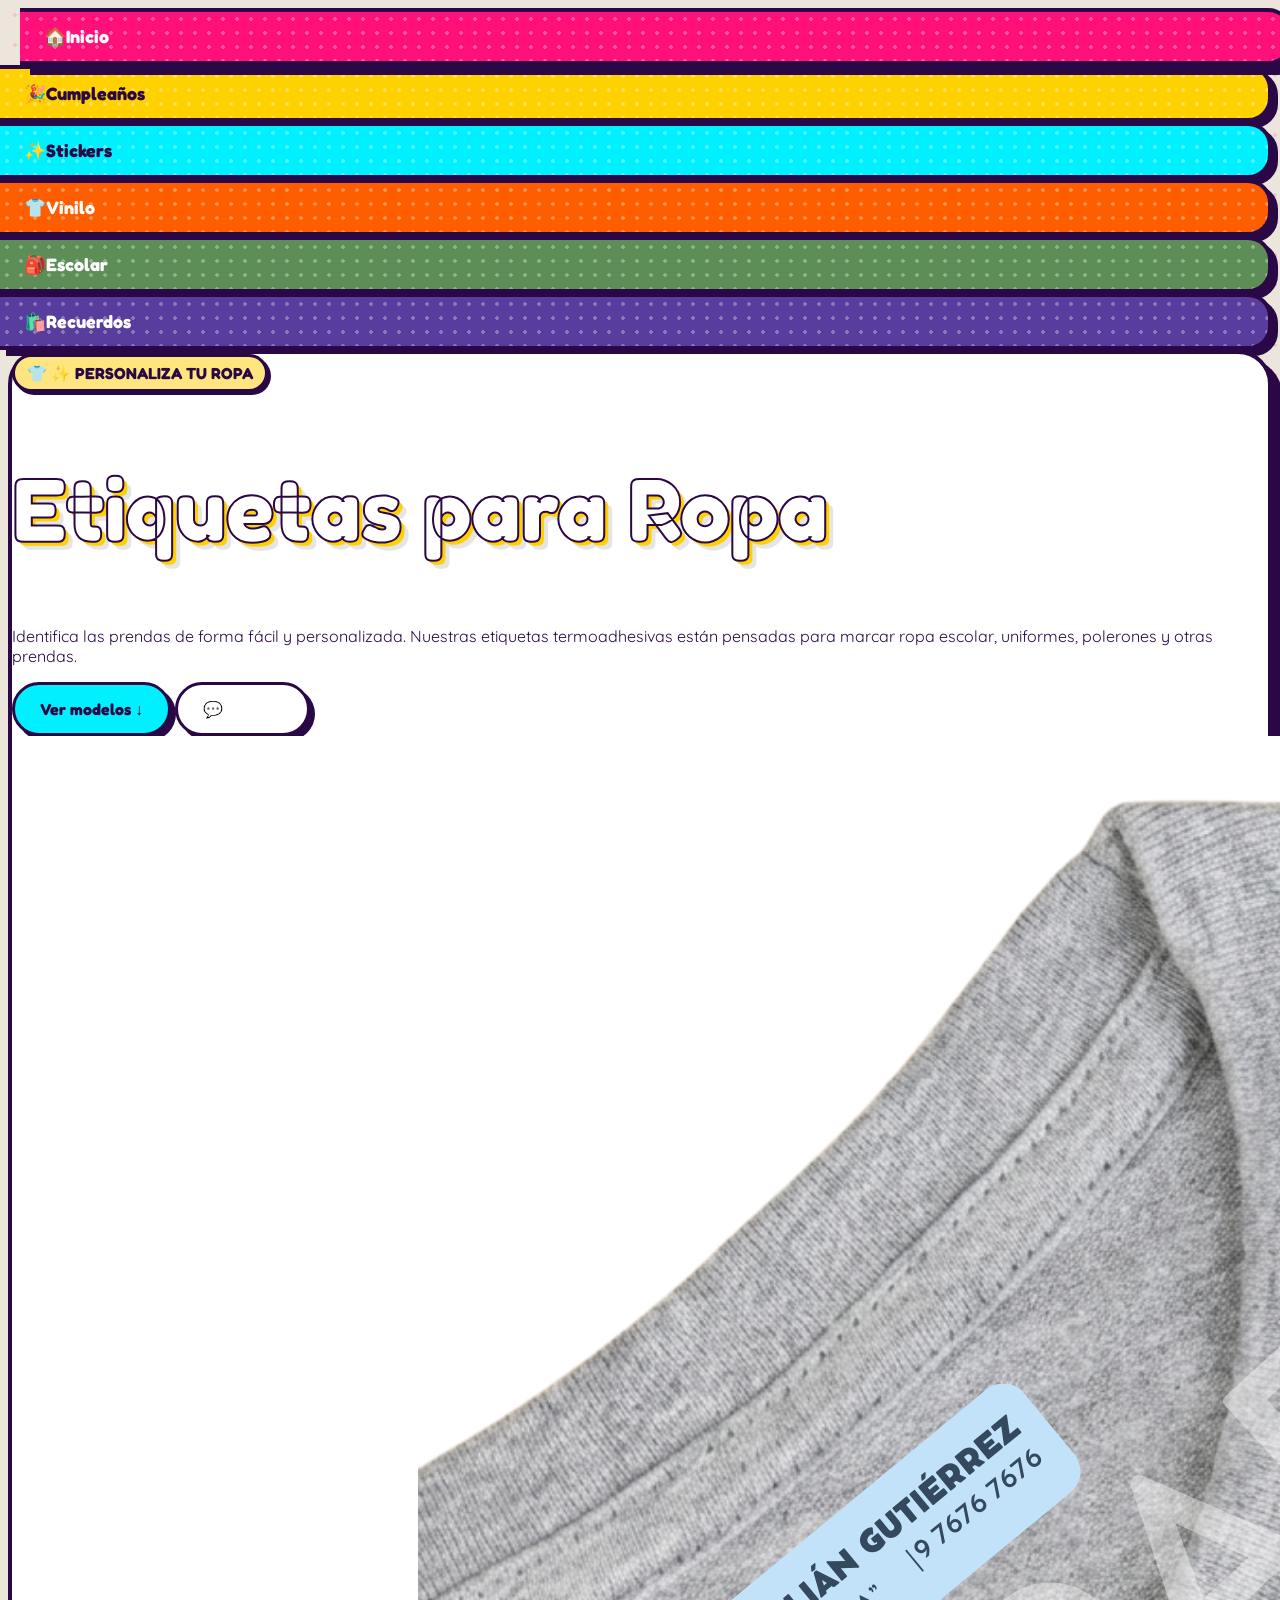
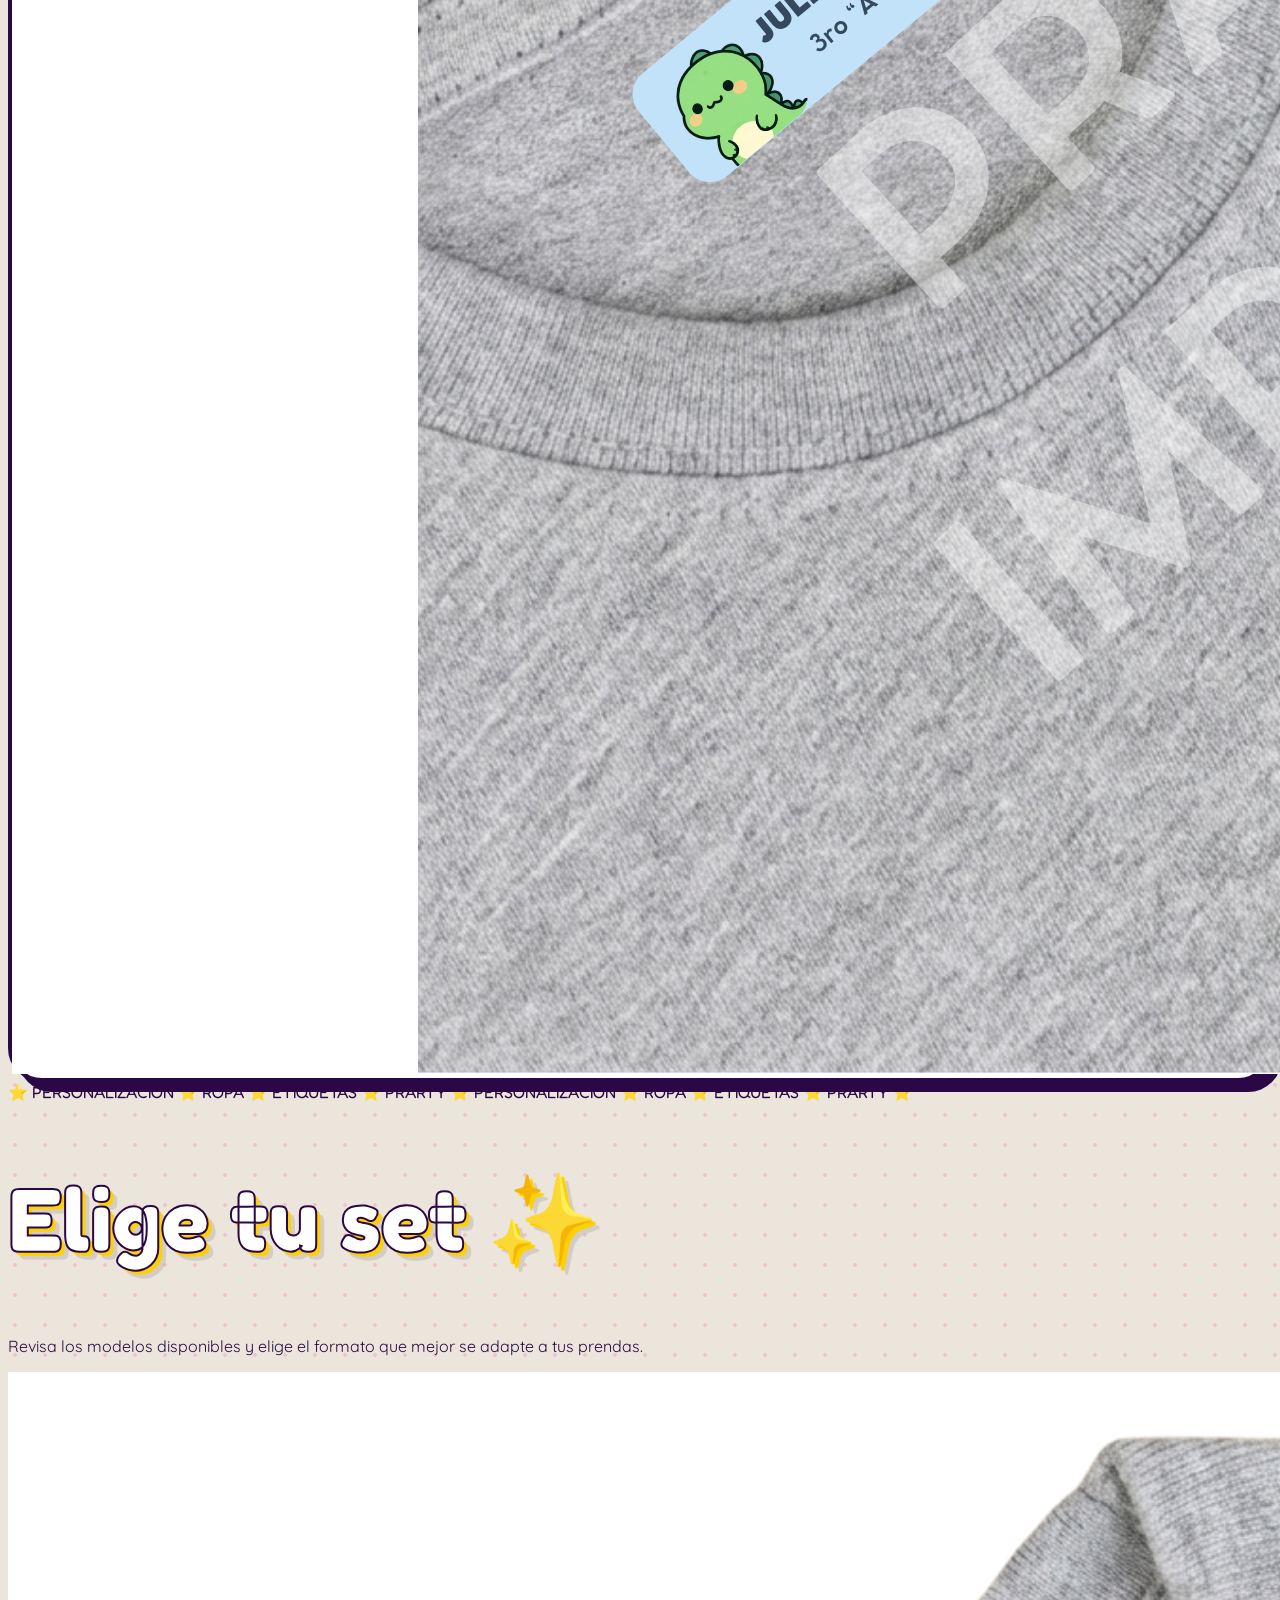
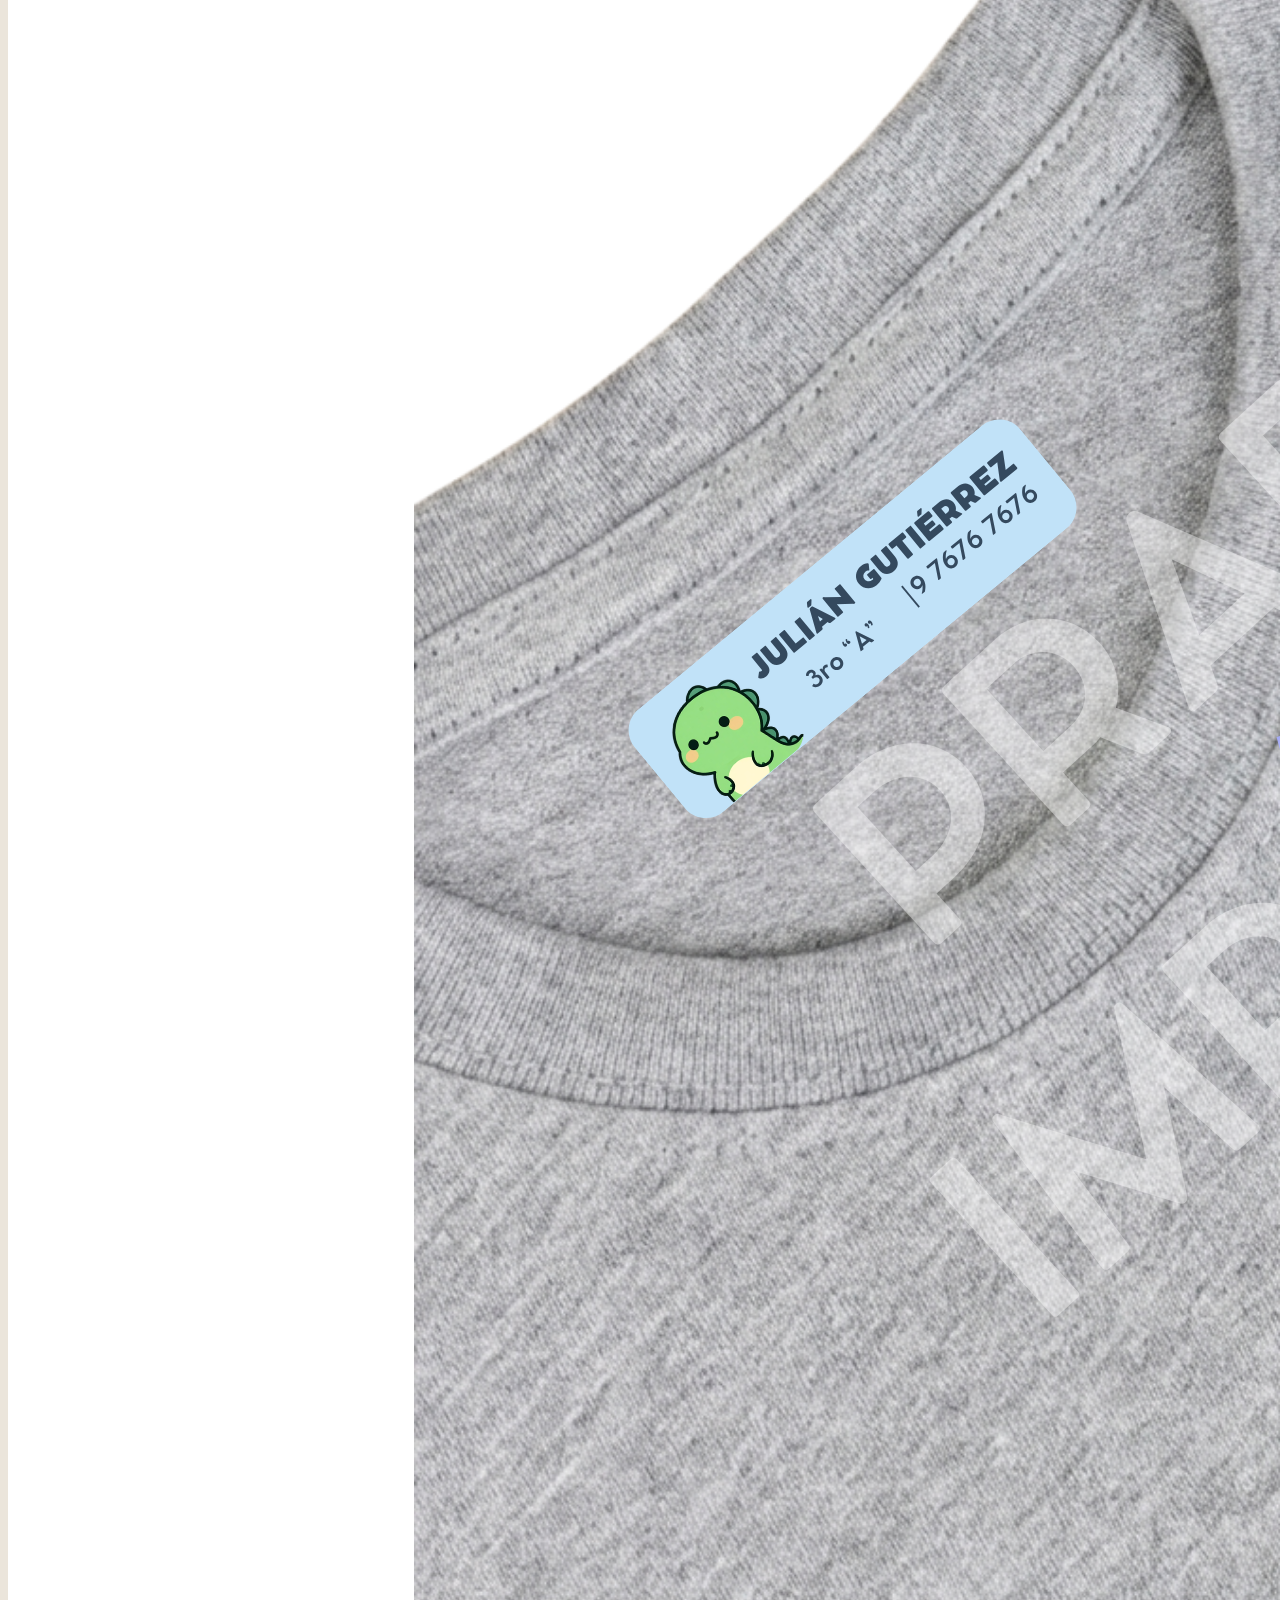
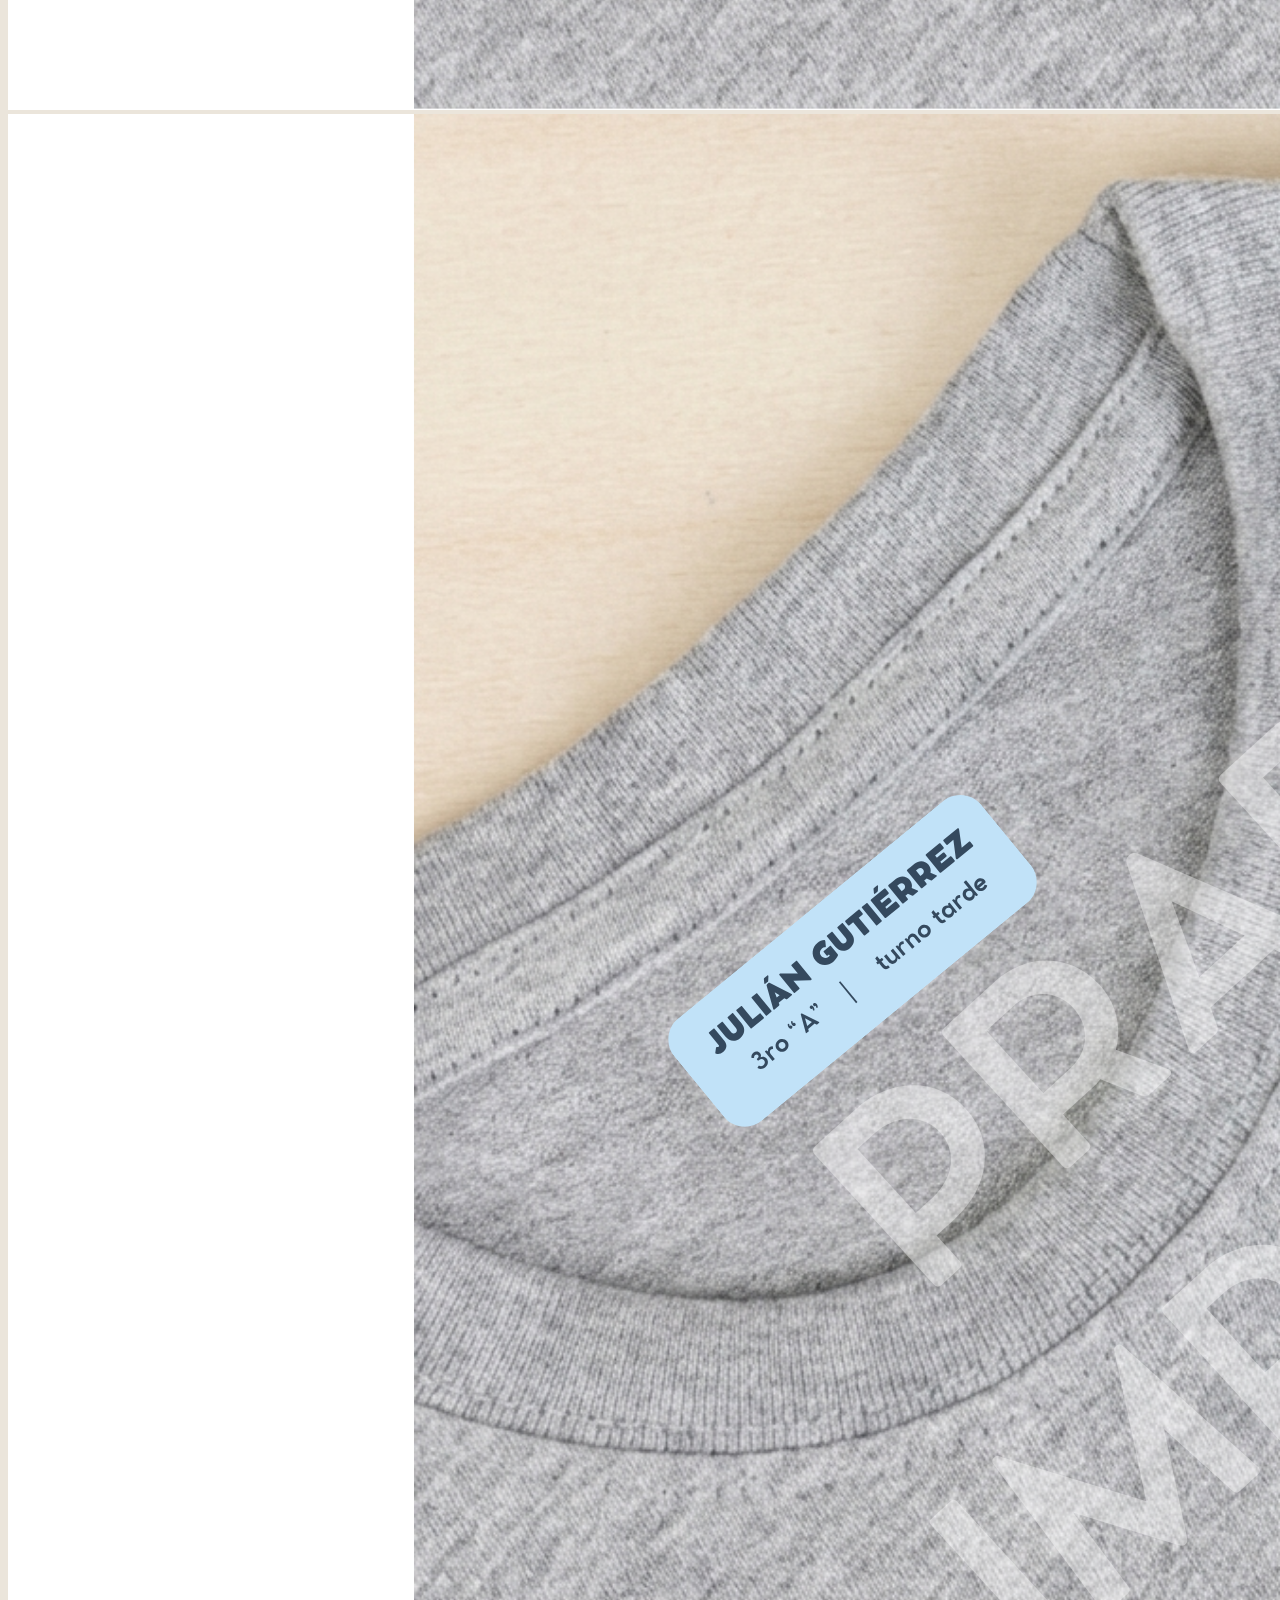
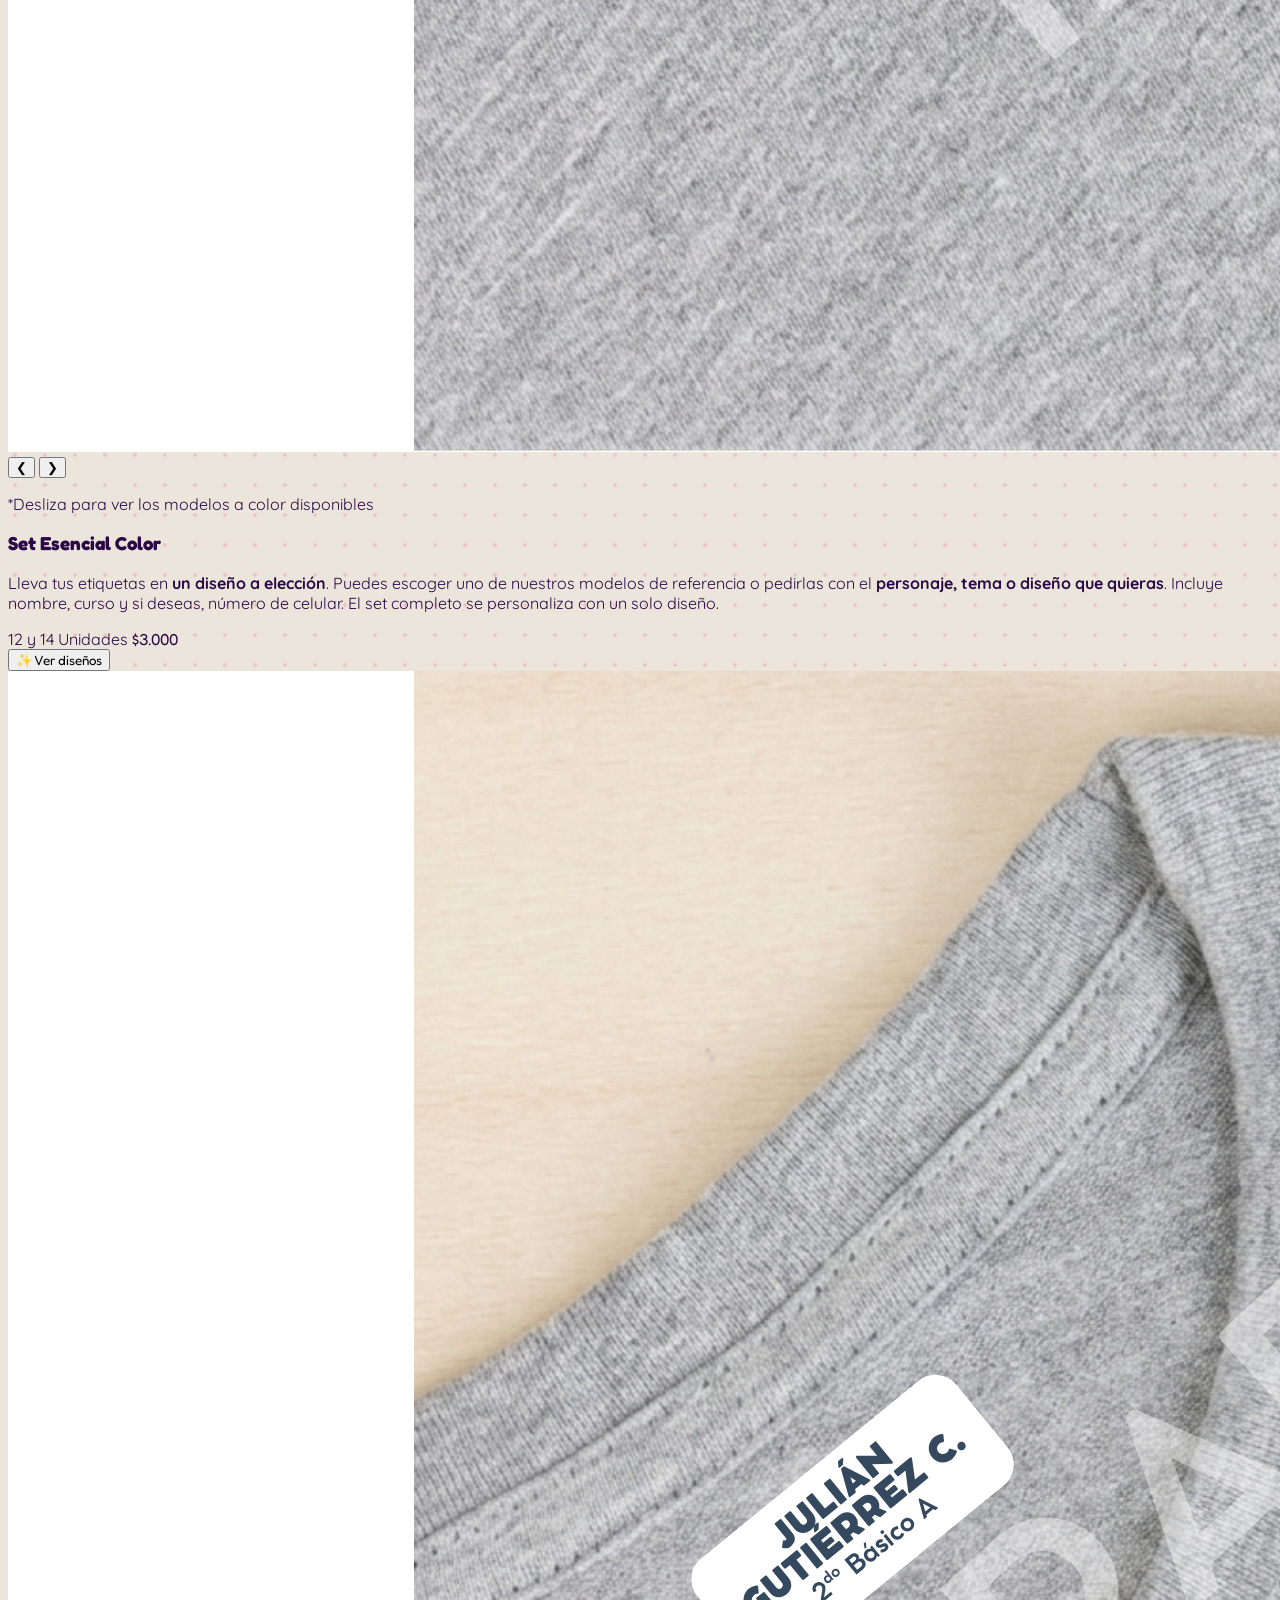
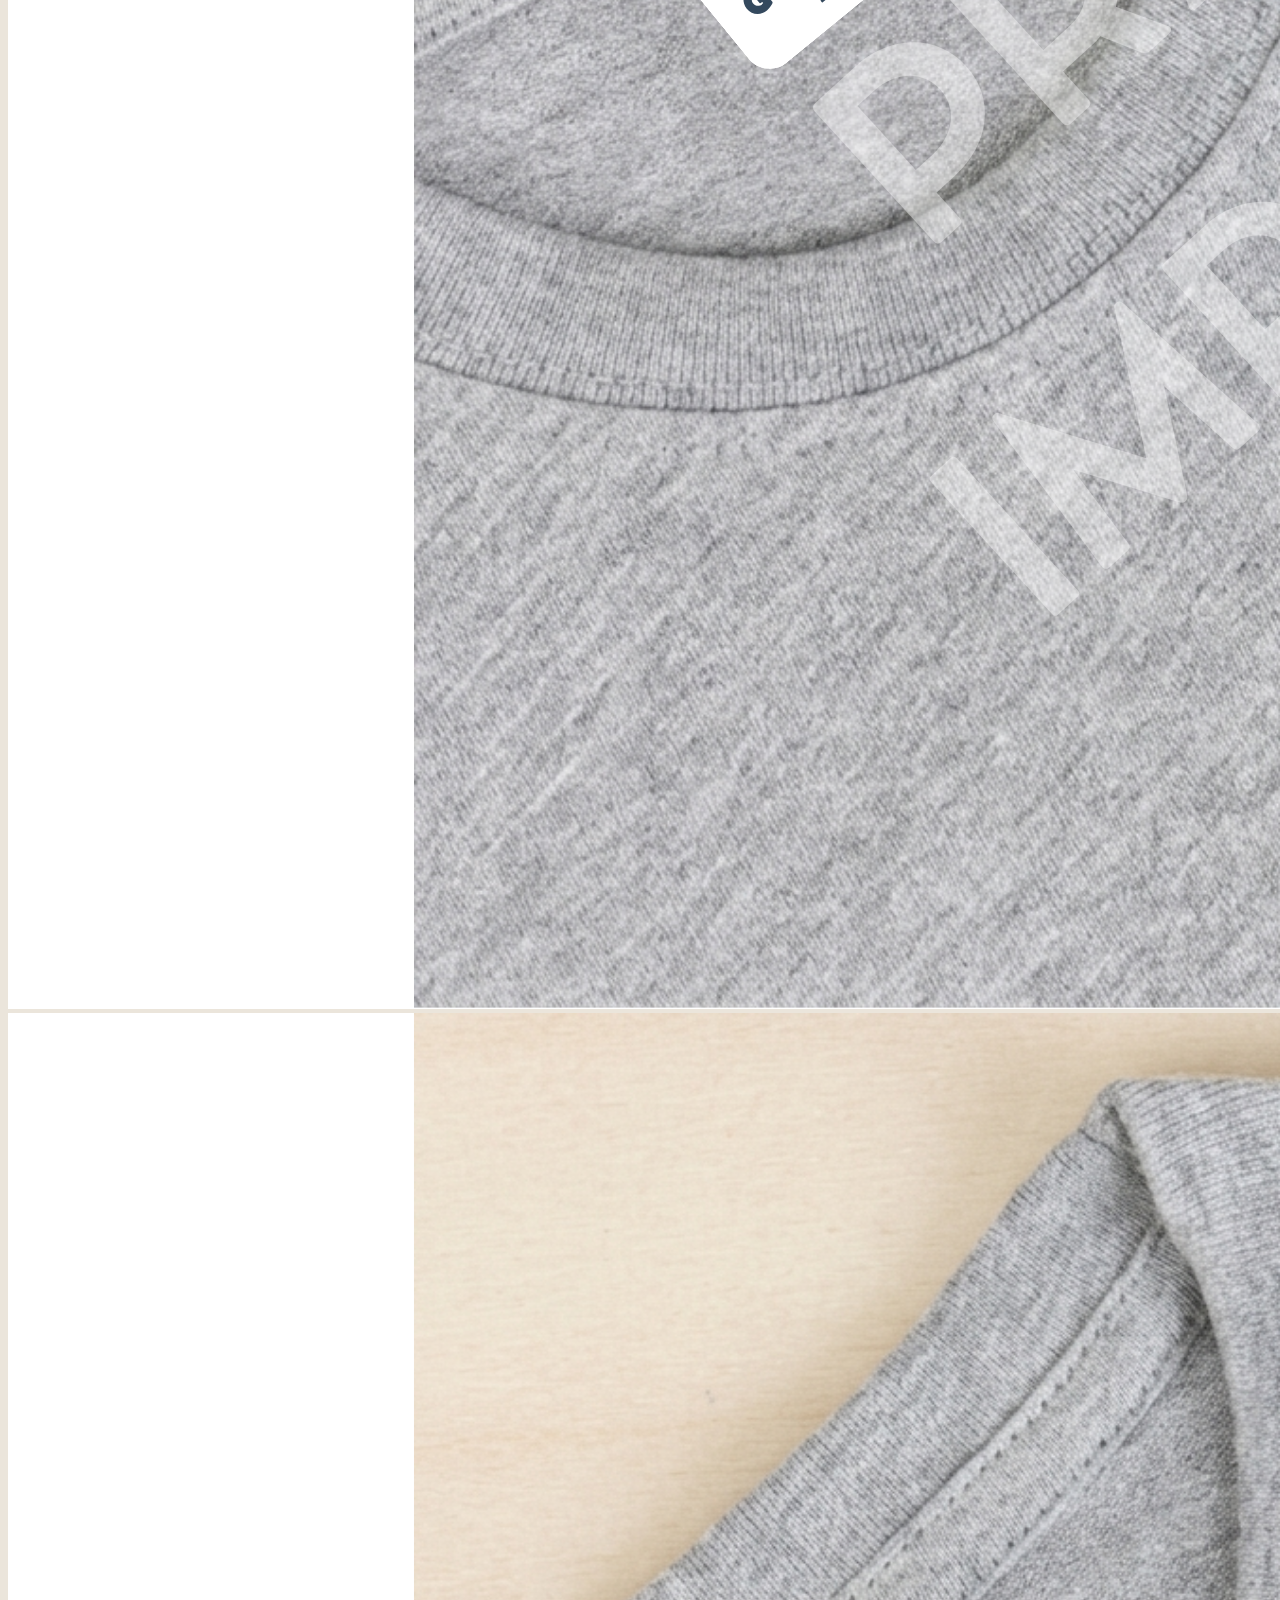
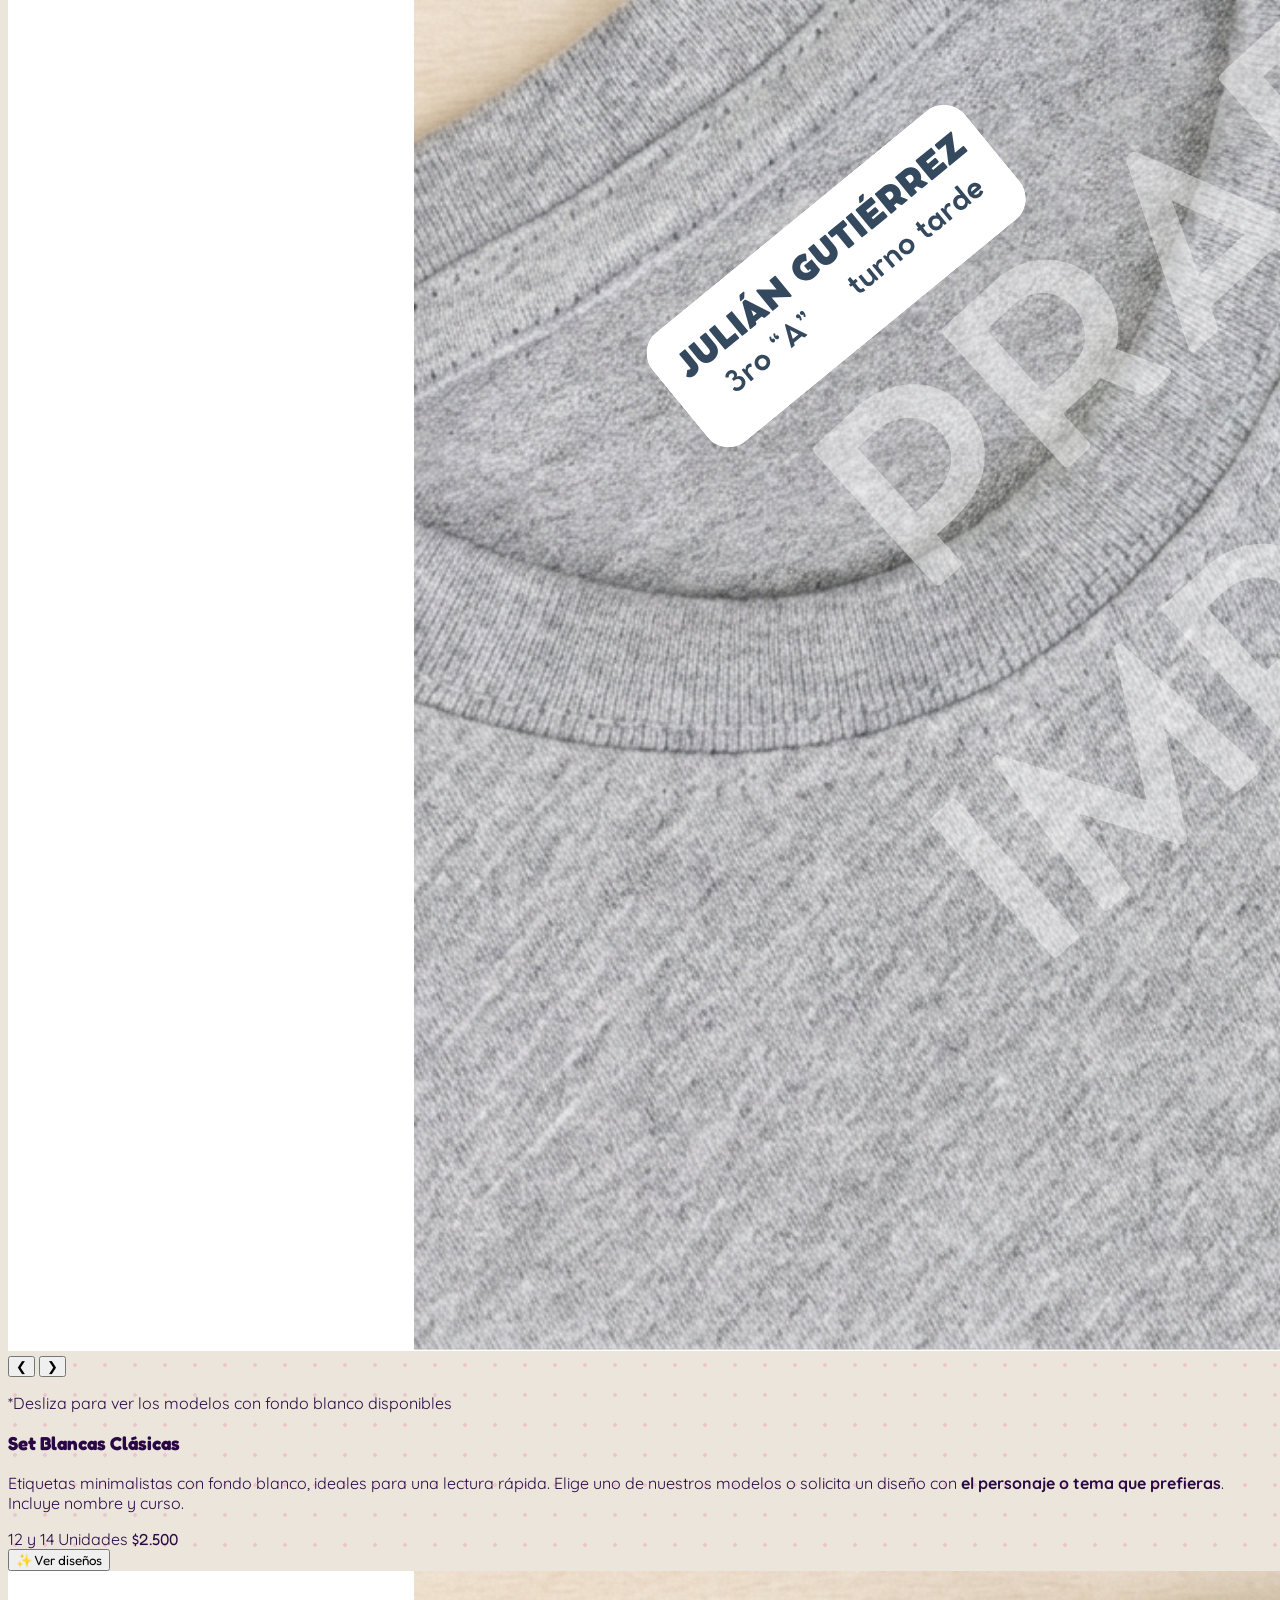
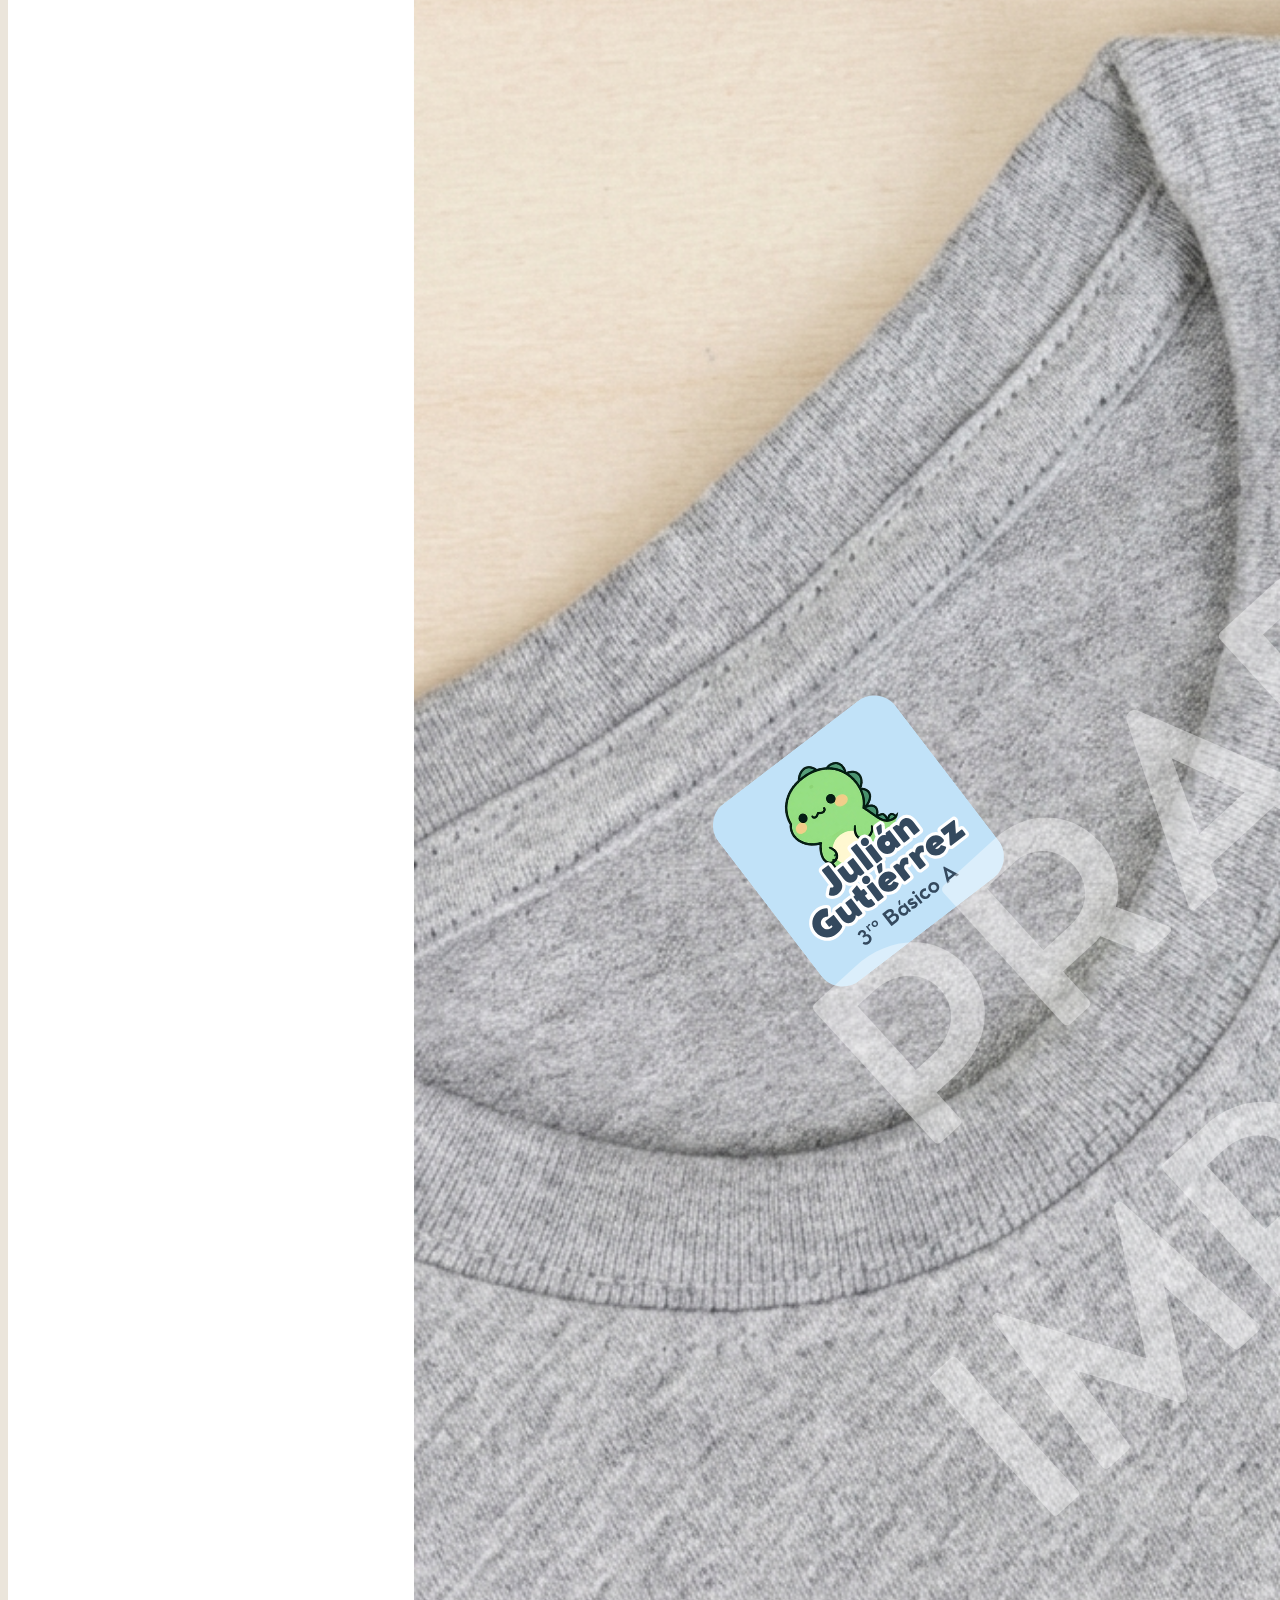
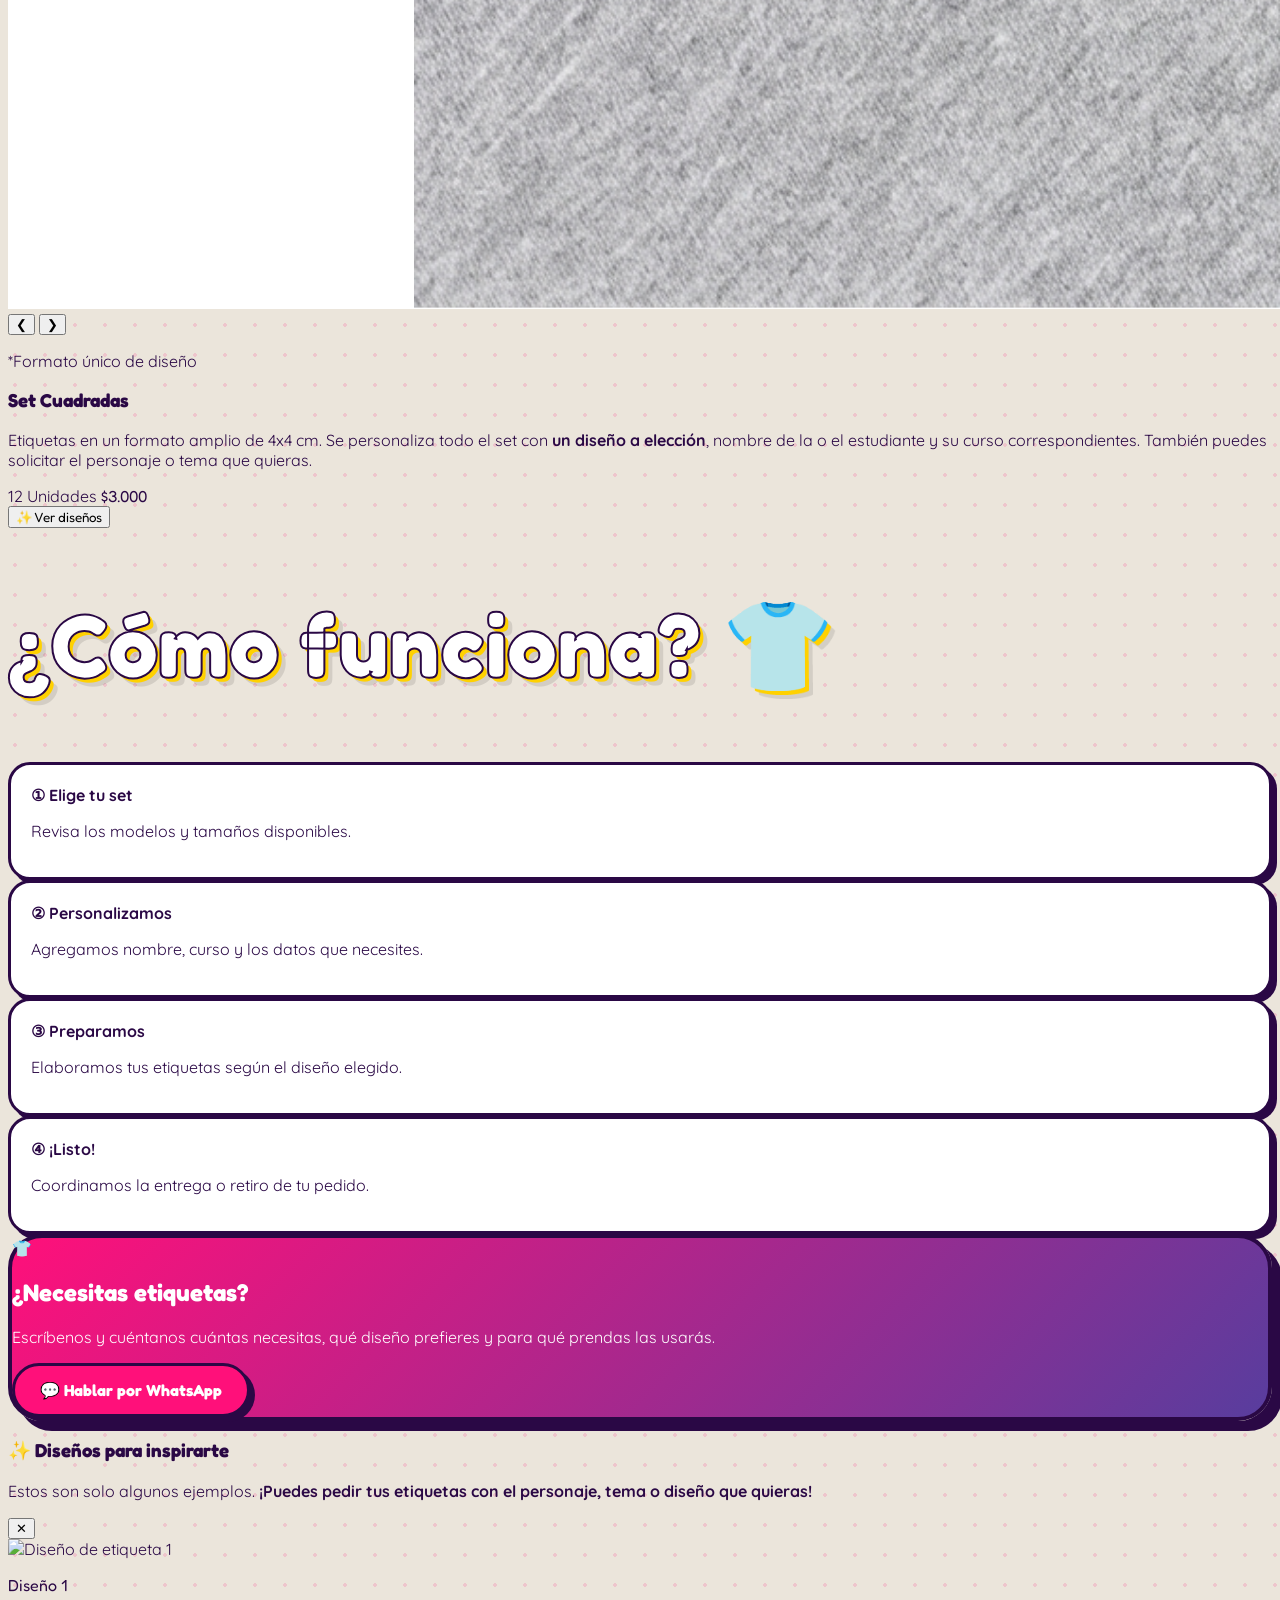
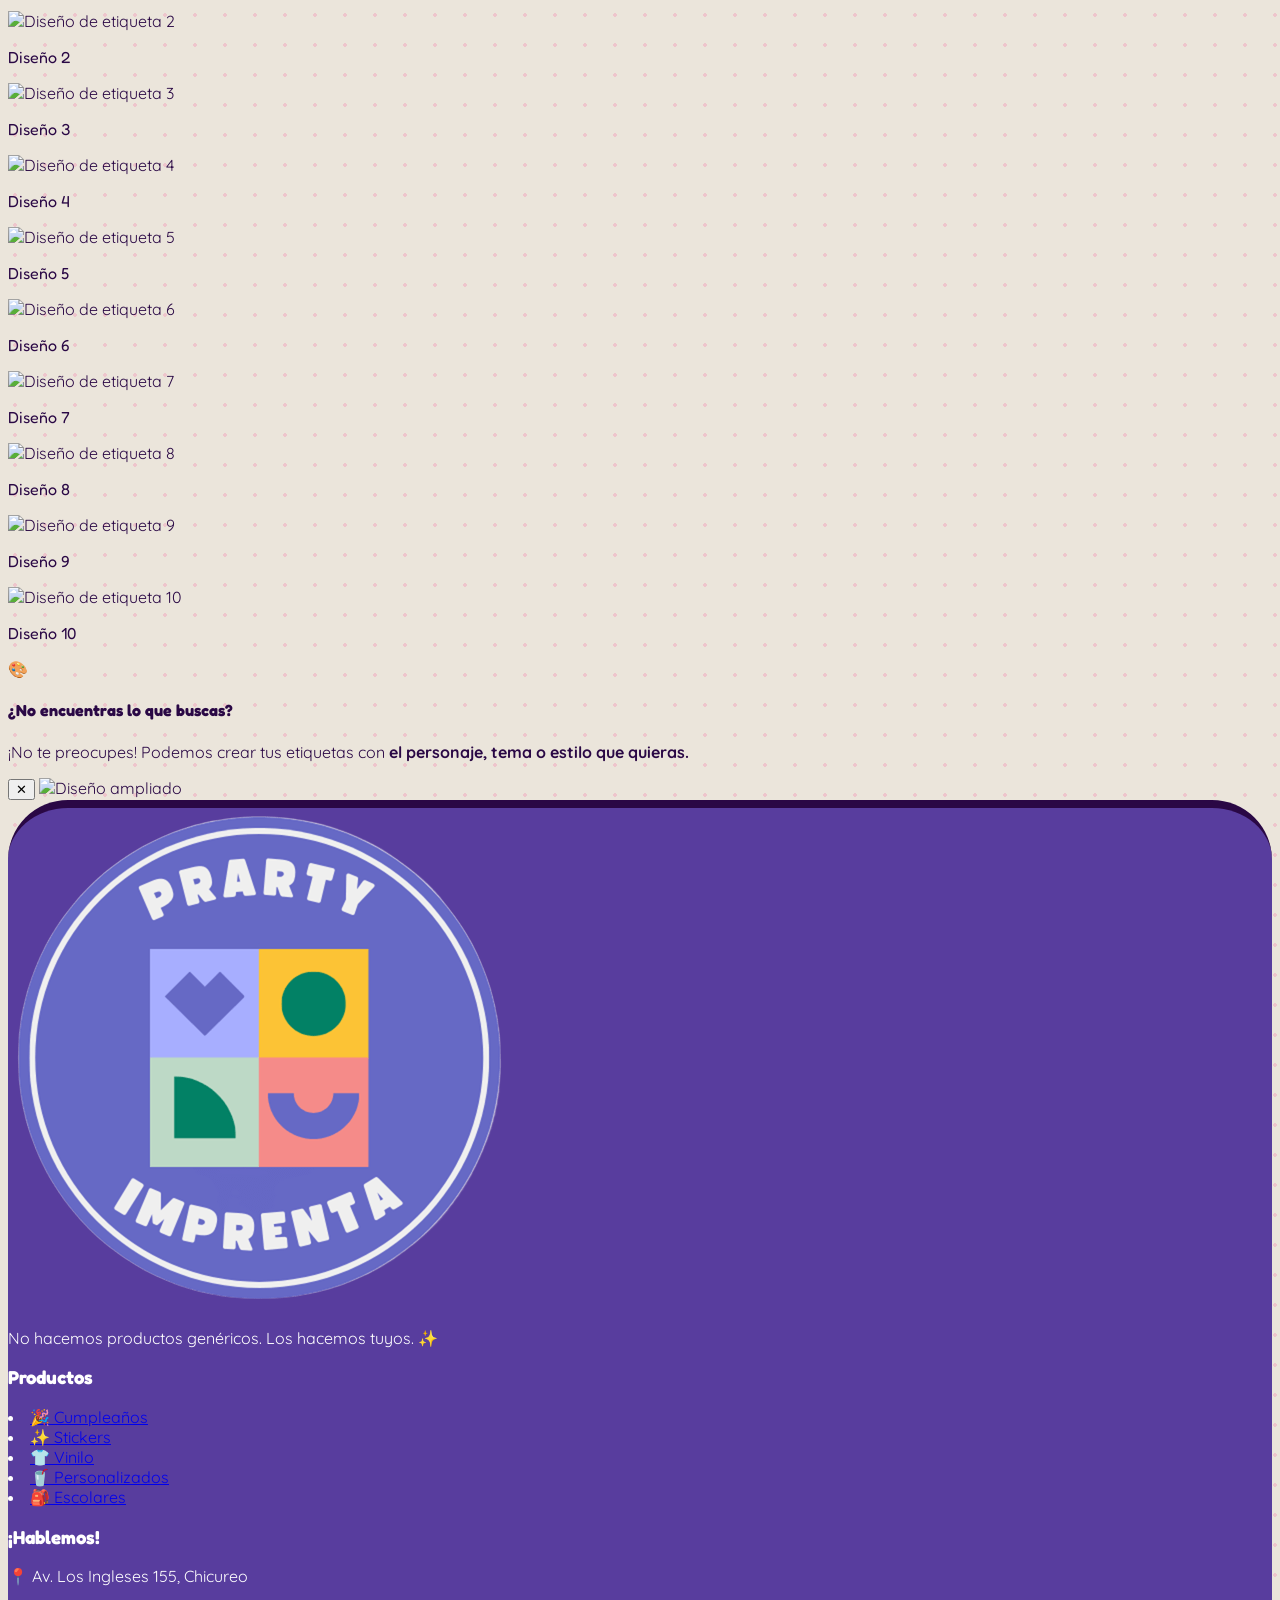
==== pages/1_ropa.html @ de5cd040 "Initial commit" ====
<!DOCTYPE html>
<html lang="es">

<head>
    <link rel="icon" href="/logo.png">

    <meta charset="UTF-8">
    <meta name="viewport" content="width=device-width, initial-scale=1.0">

    <title>PRARTY | Etiquetas para Ropa</title>

    <meta name="description"
        content="Etiquetas termoadhesivas personalizadas para ropa escolar, uniformes y prendas. Elige tu set y personalízalo con PRARTY.">

    <script src="https://cdn.tailwindcss.com"></script>

    <link
        href="https://fonts.googleapis.com/css2?family=Fredoka:wght@400;500;600;700&family=Quicksand:wght@500;600;700&display=swap"
        rel="stylesheet">
    <link rel="stylesheet" href="/css/style.css">
    <link rel="stylesheet" href="/css/categoria.css">

</head>

<body>
    
    <!-- Sub-menus -->
    <nav class="nav-container fixed md:top-1/2 md:-translate-y-1/2 flex md:flex-col gap-2 md:gap-4 w-full md:w-auto">
        <a href="/index.html" class="nav-tab tab-pink active-tab" title="Inicio">
            <span class="text-xl md:text-2xl md:mr-3">🏠</span><span class="nav-label hidden md:inline">Inicio</span>
        </a>
        <a href="/pages/cumpleanos.html" class="nav-tab tab-yellow" title="Cumpleaños">
            <span class="text-xl md:text-2xl md:mr-3">🎉</span><span
                class="nav-label hidden md:inline">Cumpleaños</span>
        </a>
        <a href="/pages/stickers.html" class="nav-tab tab-cyan" title="Stickers">
            <span class="text-xl md:text-2xl md:mr-3">✨</span><span class="nav-label hidden md:inline">Stickers</span>
        </a>
        <a href="/pages/vinilo_textil.html" class="nav-tab tab-orange" title="Vinilo">
            <span class="text-xl md:text-2xl md:mr-3">👕</span><span class="nav-label hidden md:inline">Vinilo</span>
        </a>
        <a href="/pages/escolares.html" class="nav-tab tab-green" title="Escolares">
            <span class="text-xl md:text-2xl md:mr-3">🎒</span><span class="nav-label hidden md:inline">Escolar</span>
        </a>
        <a href="/pages/recuerdos.html" class="nav-tab tab-purple" title="Recuerdos">
            <span class="text-xl md:text-2xl md:mr-3">🛍️</span><span class="nav-label hidden md:inline">Recuerdos</span>
        </a>
    </nav>


    <main class="min-h-screen py-8 pl-4 md:pl-44 pr-4 relative">

        <!-- DECORACIÓN -->

        <div class="absolute top-5 left-5 w-52 h-52 bg-magic-gradient blob-shape opacity-40 blur-xl"></div>

        <div class="absolute top-[520px] right-10 w-44 h-44 bg-yellow-300 blob-shape opacity-30 blur-xl"></div>


        <!-- =========================================================
             HERO
        ========================================================== -->

        <section class="max-w-6xl mx-auto py-8 md:py-14 relative">

            <div class="hero p-5 md:p-12 grid lg:grid-cols-2 gap-8 items-center reveal">

                <div>

                    <span class="badge mb-5">
                        👕 ✨ PERSONALIZA TU ROPA
                    </span>

                    <h1 class="title mb-6">
                        Etiquetas para Ropa
                    </h1>

                    <p class="text-lg md:text-xl font-bold text-gray-700 mb-7">
                        Identifica las prendas de forma fácil y personalizada.
                        Nuestras etiquetas termoadhesivas están pensadas para
                        marcar ropa escolar, uniformes, polerones y otras prendas.
                    </p>

                    <div class="flex flex-col sm:flex-row gap-4">

                        <a href="#productos" class="btn primary">
                            Ver modelos ↓
                        </a>

                        <a href="#cotizar" class="btn secondary">
                            💬 Cotizar
                        </a>

                    </div>

                </div>

                <div class="hero-image-wrap">

                    <img src="\img\ropa\2.png"
                        class="w-full h-[320px] md:h-[430px] object-cover rounded-[28px] border-4 border-[#2A0845] shadow-[10px_10px_0_#2A0845]"
                        alt="Etiquetas termoadhesivas para ropa">

                </div>

            </div>

        </section>


        <!-- =========================================================
             BARRA
        ========================================================== -->

        <div class="bg-[#FFD100] border-y-4 border-[#2A0845] py-4 mb-14 overflow-hidden whitespace-nowrap">

            <div class="font-fredoka font-bold text-xl uppercase text-[#2A0845]">

                ⭐ PERSONALIZACIÓN ⭐ ROPA ⭐ ETIQUETAS ⭐ PRARTY ⭐
                PERSONALIZACIÓN ⭐ ROPA ⭐ ETIQUETAS ⭐ PRARTY ⭐

            </div>

        </div>


        <!-- =========================================================
             PRODUCTOS
        ========================================================== -->

        <section id="productos" class="max-w-6xl mx-auto py-10">

            <div class="text-center mb-12 reveal">

                <h2 class="title">
                    Elige tu set ✨
                </h2>

                <p class="font-bold text-pink-600 mt-4 max-w-2xl mx-auto">
                    Revisa los modelos disponibles y elige el formato
                    que mejor se adapte a tus prendas.
                </p>

            </div>


            <section class="px-1 max-w-7xl mx-auto reveal">

                <div class="grid grid-cols-1 md:grid-cols-2 lg:grid-cols-3 gap-8 justify-center">


                    <!-- =================================================
                         SET 1
                    ================================================== -->

                    <div
                        class="bg-white rounded-3xl p-6 shadow-md border-2 border-dashed border-[#FF107A]/20 flex flex-col justify-between reveal">

                        <div>

                            <div
                                class="relative w-full aspect-square rounded-2xl overflow-hidden bg-gray-50 border border-gray-100 mb-2 group">

                                <div class="slider-container flex w-full h-full transition-transform duration-300"
                                    data-current-index="0">

                                    <img src="\img\ropa\2.png" alt="Set Esencial Color"
                                        class="w-full h-full object-cover flex-shrink-0">

                                    <img src="\img\ropa\5.png" alt="Set Esencial Color"
                                        class="w-full h-full object-cover flex-shrink-0">

                                </div>

                                <button onclick="moveSlider(this, -1)"
                                    class="absolute left-2 top-1/2 -translate-y-1/2 bg-white/80 hover:bg-white text-[#583d9e] p-2 rounded-full shadow md:opacity-0 group-hover:opacity-100 transition-opacity duration-250">
                                    ❮
                                </button>

                                <button onclick="moveSlider(this, 1)"
                                    class="absolute right-2 top-1/2 -translate-y-1/2 bg-white/80 hover:bg-white text-[#583d9e] p-2 rounded-full shadow md:opacity-0 group-hover:opacity-100 transition-opacity duration-250">
                                    ❯
                                </button>

                            </div>

                            <p class="text-[11px] text-center font-quicksand text-gray-400 mb-3 italic">
                                *Desliza para ver los modelos a color disponibles
                            </p>

                            <h3 class="text-xl font-bold font-fredoka text-[#583d9e] mb-2">
                                Set Esencial Color
                            </h3>

                            <p class="text-sm font-quicksand text-gray-600 mb-4">
                                Lleva tus etiquetas en
                                <strong>un diseño a elección</strong>.
                                Puedes escoger uno de nuestros modelos de referencia
                                o pedirlas con el <strong>personaje, tema o diseño que quieras</strong>.
                                Incluye nombre, curso y si deseas, número de celular.
                                El set completo se personaliza con un solo diseño.
                            </p>

                        </div>


                        <div>

                            <div class="flex items-center justify-between mb-4">

                                <span
                                    class="text-xs font-bold font-quicksand bg-[#583d9e]/10 text-[#583d9e] px-3 py-1 rounded-full">
                                    12 y 14 Unidades
                                </span>

                                <span class="text-2xl font-bold font-fredoka text-[#FF107A]">
                                    $3.000
                                </span>

                            </div>


                            <button onclick="abrirGaleria()"
                                class="block text-center w-full bg-[#FF107A] hover:bg-[#FF5E00] text-white font-fredoka font-semibold py-3 rounded-2xl shadow-lg transition-all duration-300 transform hover:-translate-y-1">

                                ✨ Ver diseños

                            </button>

                        </div>

                    </div>



                    <!-- =================================================
                         SET 2
                    ================================================== -->

                    <div
                        class="bg-white rounded-3xl p-6 shadow-md border-2 border-dashed border-[#583d9e]/20 flex flex-col justify-between reveal">

                        <div>

                            <div
                                class="relative w-full aspect-square rounded-2xl overflow-hidden bg-gray-50 border border-gray-100 mb-2 group">

                                <div class="slider-container flex w-full h-full transition-transform duration-300"
                                    data-current-index="0">

                                    <img src="\img\ropa\4.png" alt="Set Blancas Clásicas"
                                        class="w-full h-full object-cover flex-shrink-0">

                                    <img src="\img\ropa\3.png" alt="Set Blancas Clásicas"
                                        class="w-full h-full object-cover flex-shrink-0">

                                </div>

                                <button onclick="moveSlider(this, -1)"
                                    class="absolute left-2 top-1/2 -translate-y-1/2 bg-white/80 hover:bg-white text-[#583d9e] p-2 rounded-full shadow md:opacity-0 group-hover:opacity-100 transition-opacity duration-250">
                                    ❮
                                </button>

                                <button onclick="moveSlider(this, 1)"
                                    class="absolute right-2 top-1/2 -translate-y-1/2 bg-white/80 hover:bg-white text-[#583d9e] p-2 rounded-full shadow md:opacity-0 group-hover:opacity-100 transition-opacity duration-250">
                                    ❯
                                </button>

                            </div>

                            <p class="text-[11px] text-center font-quicksand text-gray-400 mb-3 italic">
                                *Desliza para ver los modelos con fondo blanco disponibles
                            </p>

                            <h3 class="text-xl font-bold font-fredoka text-[#583d9e] mb-2">
                                Set Blancas Clásicas
                            </h3>

                            <p class="text-sm font-quicksand text-gray-600 mb-4">
                                Etiquetas minimalistas con fondo blanco, ideales para una
                                lectura rápida. Elige uno de nuestros modelos o solicita
                                un diseño con <strong>el personaje o tema que prefieras</strong>.
                                Incluye nombre y curso.
                            </p>

                        </div>


                        <div>

                            <div class="flex items-center justify-between mb-4">

                                <span
                                    class="text-xs font-bold font-quicksand bg-[#583d9e]/10 text-[#583d9e] px-3 py-1 rounded-full">
                                    12 y 14 Unidades
                                </span>

                                <span class="text-2xl font-bold font-fredoka text-[#FF107A]">
                                    $2.500
                                </span>

                            </div>


                            <button onclick="abrirGaleria()"
                                class="block text-center w-full bg-[#FF107A] hover:bg-[#FF5E00] text-white font-fredoka font-semibold py-3 rounded-2xl shadow-lg transition-all duration-300 transform hover:-translate-y-1">

                                ✨ Ver diseños

                            </button>

                        </div>

                    </div>



                    <!-- =================================================
                         SET 3
                    ================================================== -->

                    <div
                        class="bg-white rounded-3xl p-6 shadow-md border-2 border-dashed border-[#00F0FF]/30 flex flex-col justify-between reveal">

                        <div>

                            <div
                                class="relative w-full aspect-square rounded-2xl overflow-hidden bg-gray-50 border border-gray-100 mb-2 group">

                                <div class="slider-container flex w-full h-full transition-transform duration-300"
                                    data-current-index="0">

                                    <img src="\img\ropa\1.png" alt="Set Cuadradas"
                                        class="w-full h-full object-cover flex-shrink-0">

                                </div>

                                <button onclick="moveSlider(this, -1)"
                                    class="absolute left-2 top-1/2 -translate-y-1/2 bg-white/80 hover:bg-white text-[#583d9e] p-2 rounded-full shadow md:opacity-0 group-hover:opacity-100 transition-opacity duration-250">
                                    ❮
                                </button>

                                <button onclick="moveSlider(this, 1)"
                                    class="absolute right-2 top-1/2 -translate-y-1/2 bg-white/80 hover:bg-white text-[#583d9e] p-2 rounded-full shadow md:opacity-0 group-hover:opacity-100 transition-opacity duration-250">
                                    ❯
                                </button>

                            </div>

                            <p class="text-[11px] text-center font-quicksand text-gray-400 mb-3 italic">
                                *Formato único de diseño
                            </p>

                            <h3 class="text-xl font-bold font-fredoka text-[#583d9e] mb-2">
                                Set Cuadradas
                            </h3>

                            <p class="text-sm font-quicksand text-gray-600 mb-4">
                                Etiquetas en un formato amplio de 4x4 cm.
                                Se personaliza todo el set con
                                <strong>un diseño a elección</strong>,
                                nombre de la o el estudiante y su curso correspondientes.
                                También puedes solicitar el personaje o tema que quieras.
                            </p>

                        </div>


                        <div>

                            <div class="flex items-center justify-between mb-4">

                                <span
                                    class="text-xs font-bold font-quicksand bg-[#583d9e]/10 text-[#583d9e] px-3 py-1 rounded-full">
                                    12 Unidades
                                </span>

                                <span class="text-2xl font-bold font-fredoka text-[#FF107A]">
                                    $3.000
                                </span>

                            </div>


                            <button onclick="abrirGaleria()"
                                class="block text-center w-full bg-[#FF107A] hover:bg-[#FF5E00] text-white font-fredoka font-semibold py-3 rounded-2xl shadow-lg transition-all duration-300 transform hover:-translate-y-1">

                                ✨ Ver diseños

                            </button>

                        </div>

                    </div>

                </div>

            </section>

        </section>



        <!-- =========================================================
             CÓMO FUNCIONA
        ========================================================== -->

        <section class="max-w-6xl mx-auto py-14">

            <h2 class="title text-center mb-12">
                ¿Cómo funciona? 👕
            </h2>

            <div class="grid md:grid-cols-4 gap-6">

                <div class="step">
                    <b>① Elige tu set</b>

                    <p>
                        Revisa los modelos y tamaños disponibles.
                    </p>
                </div>

                <div class="step">
                    <b>② Personalizamos</b>

                    <p>
                        Agregamos nombre, curso y los datos que necesites.
                    </p>
                </div>

                <div class="step">
                    <b>③ Preparamos</b>

                    <p>
                        Elaboramos tus etiquetas según el diseño elegido.
                    </p>
                </div>

                <div class="step">
                    <b>④ ¡Listo!</b>

                    <p>
                        Coordinamos la entrega o retiro de tu pedido.
                    </p>
                </div>

            </div>

        </section>



        <!-- =========================================================
             COTIZACIÓN
        ========================================================== -->

        <section id="cotizar" class="max-w-6xl mx-auto py-10">

            <div class="idea p-8 md:p-12 text-center">

                <div class="text-5xl mb-4">
                    👕
                </div>

                <h2 class="text-4xl md:text-6xl font-fredoka font-black mb-4">
                    ¿Necesitas etiquetas?
                </h2>

                <p class="text-lg font-semibold mb-7">
                    Escríbenos y cuéntanos cuántas necesitas,
                    qué diseño prefieres y para qué prendas las usarás.
                </p>

                <a href="https://wa.me/TU_NUMERO?text=Hola!%20Me%20interesan%20las%20etiquetas%20termoadhesivas%20para%20ropa"
                    target="_blank" class="btn bg-yellow-300">

                    💬 Hablar por WhatsApp

                </a>

            </div>

        </section>

    </main>



    <!-- =========================================================
         GALERÍA DE DISEÑOS
    ========================================================== -->

    <div id="galeriaDiseños"
        class="modal-backdrop fixed inset-0 z-[100] hidden items-center justify-center bg-[#2A0845]/85 backdrop-blur-sm p-3 md:p-6"
        onclick="cerrarGaleria(event)">

        <div class="relative bg-white rounded-3xl border-4 border-[#2A0845] shadow-[10px_10px_0_#2A0845] w-full max-w-6xl max-h-[94vh] overflow-hidden"
            onclick="event.stopPropagation()">


            <!-- CABECERA -->

            <div class="p-5 md:p-6 border-b-4 border-[#2A0845] bg-[#FFD100]">

                <div class="flex items-start justify-between gap-4">

                    <div>

                        <h3 class="text-2xl md:text-4xl font-fredoka font-bold text-[#2A0845]">
                            ✨ Diseños para inspirarte
                        </h3>

                        <p class="font-quicksand font-semibold text-[#2A0845] mt-2 max-w-2xl">

                            Estos son solo algunos ejemplos.
                            <strong>¡Puedes pedir tus etiquetas con el personaje,
                                tema o diseño que quieras!</strong>

                        </p>

                    </div>


                    <button onclick="cerrarGaleria()"
                        class="flex-shrink-0 w-11 h-11 rounded-full bg-[#FF107A] text-white border-3 border-[#2A0845] shadow-[4px_4px_0_#2A0845] font-bold text-xl hover:bg-[#FF5E00] transition">

                        ✕

                    </button>

                </div>

            </div>



            <!-- GALERÍA -->

            <div class="p-4 md:p-8 overflow-y-auto max-h-[70vh]">

                <div class="grid grid-cols-2 md:grid-cols-3 lg:grid-cols-5 gap-4">


                    <!-- DISEÑO 1 -->

                    <div class="gallery-image">

                        <img src="img/ropa/1_1.png" alt="Diseño de etiqueta 1" onclick="ampliarImagen(this.src)">

                        <p class="text-center font-fredoka font-bold text-[#583d9e] py-2">
                            Diseño 1
                        </p>

                    </div>


                    <!-- DISEÑO 2 -->

                    <div class="gallery-image">

                        <img src="img/ropa/2_1.png" alt="Diseño de etiqueta 2" onclick="ampliarImagen(this.src)">

                        <p class="text-center font-fredoka font-bold text-[#583d9e] py-2">
                            Diseño 2
                        </p>

                    </div>


                    <!-- DISEÑO 3 -->

                    <div class="gallery-image">

                        <img src="img/ropa/3_1.png" alt="Diseño de etiqueta 3" onclick="ampliarImagen(this.src)">

                        <p class="text-center font-fredoka font-bold text-[#583d9e] py-2">
                            Diseño 3
                        </p>

                    </div>


                    <!-- DISEÑO 4 -->

                    <div class="gallery-image">

                        <img src="img/ropa/4_1.png" alt="Diseño de etiqueta 4" onclick="ampliarImagen(this.src)">

                        <p class="text-center font-fredoka font-bold text-[#583d9e] py-2">
                            Diseño 4
                        </p>

                    </div>


                    <!-- DISEÑO 5 -->

                    <div class="gallery-image">

                        <img src="img/ropa/5_1.png" alt="Diseño de etiqueta 5" onclick="ampliarImagen(this.src)">

                        <p class="text-center font-fredoka font-bold text-[#583d9e] py-2">
                            Diseño 5
                        </p>

                    </div>


                    <!-- DISEÑO 6 -->

                    <div class="gallery-image">

                        <img src="img/ropa/6_1.png" alt="Diseño de etiqueta 6" onclick="ampliarImagen(this.src)">

                        <p class="text-center font-fredoka font-bold text-[#583d9e] py-2">
                            Diseño 6
                        </p>

                    </div>


                    <!-- DISEÑO 7 -->

                    <div class="gallery-image">

                        <img src="img/ropa/7_1.png" alt="Diseño de etiqueta 7" onclick="ampliarImagen(this.src)">

                        <p class="text-center font-fredoka font-bold text-[#583d9e] py-2">
                            Diseño 7
                        </p>

                    </div>


                    <!-- DISEÑO 8 -->

                    <div class="gallery-image">

                        <img src="img/ropa/8_1.png" alt="Diseño de etiqueta 8" onclick="ampliarImagen(this.src)">

                        <p class="text-center font-fredoka font-bold text-[#583d9e] py-2">
                            Diseño 8
                        </p>

                    </div>


                    <!-- DISEÑO 9 -->

                    <div class="gallery-image">

                        <img src="img/ropa/9_1.png" alt="Diseño de etiqueta 9" onclick="ampliarImagen(this.src)">

                        <p class="text-center font-fredoka font-bold text-[#583d9e] py-2">
                            Diseño 9
                        </p>

                    </div>


                    <!-- DISEÑO 10 -->

                    <div class="gallery-image">

                        <img src="img/ropa/10_1.png" alt="Diseño de etiqueta 10" onclick="ampliarImagen(this.src)">

                        <p class="text-center font-fredoka font-bold text-[#583d9e] py-2">
                            Diseño 10
                        </p>

                    </div>

                </div>



                <!-- MENSAJE FINAL -->

                <div class="mt-7 bg-[#583d9e] text-white rounded-2xl p-5 text-center border-4 border-[#2A0845]">

                    <div class="text-3xl mb-2">
                        🎨
                    </div>

                    <h4 class="font-fredoka text-2xl font-bold mb-1">
                        ¿No encuentras lo que buscas?
                    </h4>

                    <p class="font-quicksand font-semibold">
                        ¡No te preocupes!
                        Podemos crear tus etiquetas con
                        <strong>el personaje, tema o estilo que quieras.</strong>
                    </p>

                </div>

            </div>

        </div>

    </div>



    <!-- =========================================================
         IMAGEN AMPLIADA
    ========================================================== -->

    <div id="imagenAmpliada" class="fixed inset-0 z-[110] hidden items-center justify-center bg-[#2A0845]/95 p-4"
        onclick="cerrarImagenAmpliada()">

        <button onclick="cerrarImagenAmpliada()"
            class="absolute top-5 right-5 z-10 w-12 h-12 rounded-full bg-[#FF107A] text-white border-4 border-[#2A0845] shadow-[4px_4px_0_#2A0845] font-bold text-xl">

            ✕

        </button>

        <img id="imagenGrande" src="" alt="Diseño ampliado"
            class="max-w-full max-h-[90vh] object-contain rounded-2xl border-4 border-white shadow-2xl"
            onclick="event.stopPropagation()">

    </div>



    <!-- FOOTER -->
    <footer class="footer p-8 md:p-12 text-white">
        <div class="max-w-6xl mx-auto grid md:grid-cols-3 gap-8">
            <div>
                <img src="/logo.png" class="h-24 mb-4">
                <p class="font-bold">No hacemos productos genéricos. Los hacemos tuyos. ✨</p>
            </div>

            <div>
                <h3 class="font-fredoka text-2xl mb-4">Productos</h3>
                <li><a href="/pages/cumpleanos.html">🎉 Cumpleaños</a></li>
                <li><a href="/pages/sticker.html">✨ Stickers</a></li>
                <li><a href="/pages/vinilo_textil.html">👕 Vinilo </a></li>
                <li><a href="/pages/personalizados.html">🥤 Personalizados</a></li>
                <li><a href="/pages/escolares.html">🎒 Escolares</a></li>
            </div>


            <div>
                <h3 class="font-fredoka text-2xl mb-4"> ¡Hablemos! </h3>
                <p> 📍 Av. Los Ingleses 155, Chicureo </p>
                <p> 📱 +56 9 8740 1558 </p>
                <p> ✉️ libros.fav2025@gmail.com </p>
                <br>
                <a href="https://wa.me/56987401558" target="_blank" rel="noopener"
                    class="block text-center bg-[#25D366] text-white font-fredoka font-bold py-3 rounded-xl border-3 border-dark shadow-[4px_4px_0_#2A0845] hover:translate-x-[-2px] hover:translate-y-[-2px] transition-all">
                    💬 Escríbenos por WhatsApp
                </a>
            </div>

        </div>

    </footer>
    <!-- JAVASCRIPT -->
    <script>

        /* =========================================================
           SLIDER DE LOS CARDS
        ========================================================== */

        function moveSlider(button, direction) {

            const wrapper =
                button.parentElement.querySelector('.slider-container');

            const totalImages =
                wrapper.children.length;

            let currentIndex =
                parseInt(
                    wrapper.getAttribute('data-current-index')
                ) || 0;

            currentIndex += direction;

            if (currentIndex >= totalImages) {
                currentIndex = 0;
            }

            else if (currentIndex < 0) {
                currentIndex = totalImages - 1;
            }

            wrapper.setAttribute(
                'data-current-index',
                currentIndex
            );

            wrapper.style.transform =
                `translateX(-${currentIndex * 100}%)`;
        }



        /* =========================================================
           ABRIR GALERÍA
        ========================================================== */

        function abrirGaleria() {

            const galeria =
                document.getElementById('galeriaDiseños');

            galeria.classList.remove('hidden');
            galeria.classList.add('flex');

            document.body.style.overflow = 'hidden';
        }



        /* =========================================================
           CERRAR GALERÍA
        ========================================================== */

        function cerrarGaleria(event) {

            if (
                event &&
                event.target !== event.currentTarget
            ) {
                return;
            }

            const galeria =
                document.getElementById('galeriaDiseños');

            galeria.classList.add('hidden');
            galeria.classList.remove('flex');

            document.body.style.overflow = '';
        }



        /* =========================================================
           AMPLIAR IMAGEN
        ========================================================== */

        function ampliarImagen(src) {

            const imagen =
                document.getElementById('imagenGrande');

            const visor =
                document.getElementById('imagenAmpliada');

            imagen.src = src;

            visor.classList.remove('hidden');
            visor.classList.add('flex');
        }



        /* =========================================================
           CERRAR IMAGEN AMPLIADA
        ========================================================== */

        function cerrarImagenAmpliada() {

            const visor =
                document.getElementById('imagenAmpliada');

            visor.classList.add('hidden');
            visor.classList.remove('flex');

            document.getElementById('imagenGrande').src = '';
        }



        /* =========================================================
           ESC PARA CERRAR
        ========================================================== */

        document.addEventListener('keydown', function (event) {

            if (event.key === 'Escape') {

                const imagen =
                    document.getElementById('imagenAmpliada');

                const galeria =
                    document.getElementById('galeriaDiseños');

                if (!imagen.classList.contains('hidden')) {

                    cerrarImagenAmpliada();

                } else if (!galeria.classList.contains('hidden')) {

                    cerrarGaleria();

                }

            }

        });



        /* =========================================================
           ANIMACIÓN REVEAL
        ========================================================== */

        document.addEventListener('DOMContentLoaded', () => {

            const revealElements =
                document.querySelectorAll('.reveal');

            const revealOptions = {
                threshold: 0.10,
                rootMargin: "0px 0px -40px 0px"
            };

            const revealOnScroll =
                new IntersectionObserver(
                    function (entries, observer) {

                        entries.forEach(entry => {

                            if (!entry.isIntersecting) {
                                return;
                            }

                            entry.target.classList.add('active');

                            observer.unobserve(entry.target);

                        });

                    },
                    revealOptions
                );


            revealElements.forEach(
                element =>
                    revealOnScroll.observe(element)
            );


            setTimeout(() => {

                document
                    .querySelectorAll('.reveal')
                    .forEach((element, index) => {

                        if (index < 4) {
                            element.classList.add('active');
                        }

                    });

            }, 100);

        });

    </script>

</body>

</html>
---- css/style.css ----
:root {
    --bg-color: #EBE5DB;
    --color-pink: #FF107A;
    --color-yellow: #FFD100;
    --color-yellow2: #f1da76;
    --color-purple: #583d9e;
    --color-orange: #FF5E00;
    --color-green: #5d8e57;
    --color-cyan: #00F0FF;
    --color-dark: #2A0845;
}

html {
    scroll-behavior: smooth;
}

body {
    font-family: 'Quicksand', sans-serif;
    background-color: var(--bg-color);
    background-image: radial-gradient(rgba(255, 16, 122, .15) 2px, transparent 2px);
    background-size: 30px 30px;
    color: var(--color-dark);
    overflow-x: hidden;
}

h1,
h2,
h3,
h4,
.font-fredoka {
    font-family: 'Fredoka', sans-serif;
}

.bg-magic-gradient {
    background: linear-gradient(135deg, #FF107A 0%, #9D00FF 50%, #FF5E00 100%);
    background-size: 300% 300%;
    animation: magicGradient 8s ease infinite;
}

/* PÁGINA EN CONSTRUCCIÓN */
.page {
    min-height: 100vh;
    padding: 60px 24px;
    display: flex;
    align-items: center;
    justify-content: center;
    position: relative;
    overflow: hidden;
}

.content {
    width: 100%;
    max-width: 720px;
    margin: 0 auto;
    text-align: center;
    position: relative;
    z-index: 1;
}

.logo {
    display: block;
    width: 150px;
    max-width: 60%;
    height: auto;
    margin: 0 auto 24px;
}

.tag {
    display: inline-block;
    background: var(--color-yellow);
    border: 3px solid var(--color-dark);
    border-radius: 50px;
    padding: 10px 18px;
    margin-bottom: 24px;
    font-family: 'Fredoka', sans-serif;
    font-weight: 700;
}

.card {
    background: white;
    padding: 36px 28px;
    border: 4px solid var(--color-dark);
    border-radius: 28px;
    box-shadow: 8px 8px 0 var(--color-dark);
}

.icon {
    font-size: 64px;
    margin-bottom: 16px;
}

.card>p:first-of-type {
    font-family: 'Fredoka', sans-serif;
    font-size: clamp(1.5rem, 4vw, 2.2rem);
    font-weight: 700;
    margin-bottom: 16px;
}

.message {
    line-height: 1.8;
    margin-bottom: 24px;
}

.note {
    display: inline-block;
    background: #FFF3E0;
    border: 2px dashed var(--color-orange);
    border-radius: 14px;
    padding: 12px 18px;
    font-weight: 700;
}

.btn {
    display: inline-block;
    background: var(--color-pink);
    color: white;
    padding: 13px 24px;
    border: 3px solid var(--color-dark);
    border-radius: 16px;
    box-shadow: 4px 4px 0 var(--color-dark);
    text-decoration: none;
    font-family: 'Fredoka', sans-serif;
    font-weight: 700;
    transition: transform .2s ease;
}

.btn:hover {
    transform: translate(-2px, -2px);
}

.footer {
    background: var(--color-purple);
    color: white;
    border-top: 4px solid var(--color-dark);
}

.blob,
.spark {
    position: absolute;
    pointer-events: none;
    z-index: 0;
}

.blob {
    width: 180px;
    height: 180px;
    border-radius: 50%;
    filter: blur(2px);
    opacity: .45;
}

.b1 {
    background: var(--color-pink);
    top: 8%;
    left: 8%;
}

.b2 {
    background: var(--color-cyan);
    top: 15%;
    right: 8%;
}

.b3 {
    background: var(--color-yellow);
    bottom: 12%;
    left: 12%;
}

.b4 {
    background: var(--color-orange);
    bottom: 8%;
    right: 10%;
}

.spark {
    color: var(--color-purple);
    font-size: 30px;
}

.s1 {
    top: 20%;
    left: 25%;
}

.s2 {
    top: 30%;
    right: 20%;
}

.s3 {
    bottom: 20%;
    left: 30%;
}

.s4 {
    bottom: 25%;
    right: 25%;
}

@media (max-width: 767px) {
    .page {
        padding: 35px 18px 110px;
    }

    .card {
        padding: 28px 20px;
    }

    .blob {
        width: 100px;
        height: 100px;
    }
}

@keyframes magicGradient {

    0%,
    100% {
        background-position: 0% 50%;
    }

    50% {
        background-position: 100% 50%;
    }
}

.text-shadow-pop {
    text-shadow: 4px 4px 0 var(--color-yellow), 8px 8px 0 rgba(0, 0, 0, .1);
}

.box-shadow-pop {
    box-shadow: 6px 6px 0 var(--color-dark);
    border: 3px solid var(--color-dark);
}

.box-shadow-pop-hover {
    transition: all .4s cubic-bezier(.175, .885, .32, 1.275);
}

.box-shadow-pop-hover:hover {
    transform: translate(-4px, -4px);
    box-shadow: 10px 10px 0 var(--color-dark);
}

.blob-shape {
    border-radius: 40% 60% 70% 30% / 40% 50% 60% 50%;
    animation: morph 8s ease-in-out infinite alternate;
}

@keyframes morph {
    0% {
        border-radius: 40% 60% 70% 30% / 40% 50% 60% 50%;
    }

    100% {
        border-radius: 60% 40% 30% 70% / 50% 60% 40% 50%;
    }
}

.floating-element {
    animation: float 6s ease-in-out infinite;
}

@keyframes float {

    0%,
    100% {
        transform: translateY(0) rotate(0);
    }

    50% {
        transform: translateY(-20px) rotate(4deg);
    }
}

.sparkle {
    position: absolute;
    animation: spinPulse 4s linear infinite;
}

@keyframes spinPulse {
    0% {
        transform: rotate(0) scale(1);
    }

    50% {
        transform: rotate(180deg) scale(1.2);
    }

    100% {
        transform: rotate(360deg) scale(1);
    }
}

.marquee-container {
    width: 100%;
    overflow: hidden;
    background: var(--color-yellow2);
    border-top: 4px solid var(--color-dark);
    border-bottom: 4px solid var(--color-dark);
    padding: 12px 0;
    white-space: nowrap;
    position: relative;
    z-index: 20;
    transform: rotate(-1deg) scale(1.02);
    margin-top: -20px;
}

.marquee-content {
    display: inline-block;
    animation: marquee 24s linear infinite;
    font-family: 'Fredoka', sans-serif;
    font-weight: 700;
    font-size: 1.35rem;
    color: var(--color-dark);
    text-transform: uppercase;
    letter-spacing: 2px;
}

@keyframes marquee {
    0% {
        transform: translateX(0)
    }

    100% {
        transform: translateX(-50%)
    }
}

/* MENU */
.nav-container {
    left: -16px;
    z-index: 50;
}

.nav-tab {
    display: flex;
    align-items: center;
    padding: 14px 20px 14px 24px;
    border-radius: 0 24px 24px 0;
    border: 4px solid var(--color-dark);
    border-left: none;
    transition: all .4s cubic-bezier(.175, .885, .32, 1.275);
    box-shadow: 6px 6px 0 rgba(42, 8, 69, .9);
    font-family: 'Fredoka', sans-serif;
    font-weight: 700;
    text-decoration: none;
    cursor: pointer;
    font-size: 1.1rem;
    position: relative;
    overflow: hidden;
}

.nav-tab::after {
    content: '';
    position: absolute;
    inset: 0;
    background-image: radial-gradient(rgba(255, 255, 255, .3) 2px, transparent 2px);
    background-size: 14px 14px;
    pointer-events: none;
}

.nav-tab>* {
    position: relative;
    z-index: 1;
}

@media (min-width:768px) {
    .nav-tab {
        padding: 14px 25px;
        font-size: 1.12rem;
        margin-left: -8px;
    }

    .nav-tab:hover {
        transform: translateX(12px) rotate(1deg);
        box-shadow: 8px 8px 0 var(--color-dark);
    }

    .nav-tab.active-tab {
        transform: translateX(20px);
        box-shadow: 10px 10px 0 var(--color-dark);
        z-index: 10;
    }
}

@media (max-width:767px) {
    .nav-container {
        left: 0;
        bottom: 0;
        top: auto;
        transform: none;
        width: 100%;
        flex-direction: row !important;
        justify-content: space-around;
        padding: 10px 6px;
        background: var(--color-dark);
        border-top: 4px solid var(--color-dark);
        box-shadow: 0 -6px 14px rgba(0, 0, 0, .25);
        border-radius: 22px 22px 0 0;
    }

    .nav-tab {
        border-radius: 18px;
        border: 3px solid var(--color-dark);
        padding: 9px !important;
        box-shadow: 4px 4px 0 var(--color-dark);
        margin-left: 0 !important;
        flex-direction: column;
        gap: 3px;
        width: 58px;
        height: 58px;
        font-size: .85rem;
    }

    .nav-tab:hover,
    .nav-tab.active-tab {
        transform: translateY(-5px) !important;
        box-shadow: 0 6px 0 rgba(0, 0, 0, .35) !important;
    }

    .nav-tab .nav-label {
        display: none;
    }

    main {
        padding-left: 1rem !important;
        padding-bottom: 90px !important;
    }
}

.tab-pink {
    background: var(--color-pink);
    color: white;
}

.tab-yellow {
    background: var(--color-yellow);
    color: var(--color-dark);
}

.tab-cyan {
    background: var(--color-cyan);
    color: var(--color-dark);
}

.tab-orange {
    background: var(--color-orange);
    color: white;
}

.tab-purple {
    background: var(--color-purple);
    color: white;
}

.tab-green {
    background: var(--color-green);
    color: white;
}

/* CARDS */
.card-custom {
    background: white;
    border-radius: 28px;
    border: 4px solid var(--color-dark);
    box-shadow: 8px 8px 0 var(--color-dark);
    position: relative;
    display: flex;
    flex-direction: column;
    transition: all .4s cubic-bezier(.175, .885, .32, 1.275);
    text-decoration: none;
    overflow: visible;
}

.card-custom:hover {
    transform: translateY(-8px) scale(1.02);
    box-shadow: 14px 14px 0 var(--color-dark);
}

.card-img-container {
    padding: 16px;
    border-bottom: 4px solid var(--color-dark);
    border-radius: 24px 24px 0 0;
    position: relative;
}

.card-img {
    width: 100%;
    height: 190px;
    object-fit: cover;
    border-radius: 14px;
    border: 3px solid var(--color-dark);
    transition: transform .5s cubic-bezier(.175, .885, .32, 1.275);
}

.card-custom:hover .card-img {
    transform: scale(1.05) rotate(-2deg);
}

.card-body {
    padding: 22px 16px 25px;
    background: white;
    background-image: radial-gradient(rgba(0, 0, 0, .03) 2px, transparent 2px);
    background-size: 16px 16px;
    border-radius: 0 0 24px 24px;
    flex-grow: 1;
    display: flex;
    flex-direction: column;
    align-items: center;
    justify-content: center;
}

.floating-sticker {
    position: absolute;
    top: -20px;
    right: -20px;
    width: 58px;
    height: 58px;
    border-radius: 50%;
    border: 4px solid var(--color-dark);
    display: flex;
    align-items: center;
    justify-content: center;
    font-size: 28px;
    box-shadow: 4px 4px 0 var(--color-dark);
    z-index: 20;
    transition: all .4s cubic-bezier(.175, .885, .32, 1.275);
}

.card-custom:hover .floating-sticker {
    transform: scale(1.2) rotate(15deg);
}

.title-marker {
    position: relative;
    display: inline-block;
    z-index: 10;
}

.title-marker::before {
    content: '';
    position: absolute;
    bottom: 2px;
    left: -4px;
    right: -4px;
    height: 12px;
    border-radius: 8px;
    z-index: -1;
    opacity: .8;
    transition: height .3s ease;
}

.card-custom:hover .title-marker::before {
    height: 60%;
}

.marker-pink::before {
    background: #FFB6C1;
}

.marker-cyan::before {
    background: #80D8FF;
}

.marker-yellow::before {
    background: #FFE57F;
}

.marker-purple::before {
    background: #EA80FC;
}

.marker-orange::before {
    background: #FFD180;
}

.marker-green::before {
    background: #B9F6CA;
}

.bg-pattern-pink {
    background-color: #FFE4E1;
    background-image: radial-gradient(#FFB6C1 3px, transparent 3px);
    background-size: 20px 20px;
}

.bg-pattern-cyan {
    background-color: #E0FFFF;
    background-image: radial-gradient(#AFEEEE 3px, transparent 3px);
    background-size: 20px 20px;
}

.bg-pattern-yellow {
    background-color: #FFFACD;
    background-image: radial-gradient(#F0E68C 3px, transparent 3px);
    background-size: 20px 20px;
}

.bg-pattern-purple {
    background-color: #F3E5F5;
    background-image: radial-gradient(#E1BEE7 3px, transparent 3px);
    background-size: 20px 20px;
}

.bg-pattern-orange {
    background-color: #FFF3E0;
    background-image: radial-gradient(#FFE0B2 3px, transparent 3px);
    background-size: 20px 20px;
}

.bg-pattern-green {
    background-color: #E8F5E9;
    background-image: radial-gradient(#C8E6C9 3px, transparent 3px);
    background-size: 20px 20px;
}

.btn-magic {
    background: var(--color-cyan);
    color: var(--color-dark);
    font-family: 'Fredoka', sans-serif;
    font-size: 1.15rem;
    font-weight: 700;
    padding: 15px 30px;
    border-radius: 50px;
    text-transform: uppercase;
    letter-spacing: 1px;
    cursor: pointer;
    position: relative;
    overflow: hidden;
    z-index: 1;
}

.btn-magic::before {
    content: '';
    position: absolute;
    inset: 0;
    background: var(--color-pink);
    z-index: -1;
    transform: scaleX(0);
    transform-origin: right;
    transition: transform .4s ease;
}

.btn-magic:hover::before {
    transform: scaleX(1);
    transform-origin: left;
}

.btn-magic:hover {
    color: white;
}

.btn-secondary {
    background: white;
    color: var(--color-dark);
    border: 3px solid var(--color-dark);
    box-shadow: 5px 5px 0 var(--color-dark);
    font-family: 'Fredoka', sans-serif;
    font-weight: 700;
    padding: 13px 24px;
    border-radius: 50px;
    transition: .3s;
}

.btn-secondary:hover {
    transform: translate(-3px, -3px);
    box-shadow: 8px 8px 0 var(--color-dark);
}

.reveal {
    opacity: 0;
    transform: translateY(30px) scale(.98);
    transition: all .6s cubic-bezier(.5, 0, 0, 1);
}

.reveal.active {
    opacity: 1;
    transform: translateY(0) scale(1);
}

.trust-badge {
    background: white;
    border: 3px solid var(--color-dark);
    border-radius: 20px;
    padding: 10px 20px;
    display: inline-flex;
    align-items: center;
    gap: 10px;
    box-shadow: 4px 4px 0 var(--color-pink);
    transform: rotate(-3deg);
}

.idea-box {
    background: linear-gradient(135deg, #FF107A, #583d9e);
    border: 4px solid var(--color-dark);
    border-radius: 34px;
    box-shadow: 10px 10px 0 var(--color-dark);
    color: white;
}

.mini-service {
    background: white;
    border: 3px solid var(--color-dark);
    border-radius: 22px;
    box-shadow: 5px 5px 0 var(--color-dark);
    transition: .35s;
}

.mini-service:hover {
    transform: translateY(-6px) rotate(-1deg);
    box-shadow: 8px 8px 0 var(--color-dark);
}

.footer-bg {
    background-color: var(--color-purple);
    background-image: radial-gradient(rgba(255, 255, 255, .2) 2px, transparent 2.5px);
    background-size: 30px 30px;
    border-top-left-radius: 60px;
    border-top-right-radius: 60px;
    border-top: 8px solid var(--color-dark);
    margin-top: 80px;
}

.footer-box-bg {
    background-color: #FFFDF2;
    background-image:
        linear-gradient(rgba(0, 240, 255, .15) 2px, transparent 2px),
        linear-gradient(90deg, rgba(0, 240, 255, .15) 2px, transparent 2px);
    background-size: 24px 24px;
    position: relative;
}

@media(max-width:768px) {
    .footer-bg {
        border-radius: 40px 40px 0 0;
        margin-top: 40px;
        padding-bottom: 80px;
    }

    .floating-sticker {
        width: 45px;
        height: 45px;
        font-size: 20px;
        top: -15px;
        right: -15px;
    }
}
---- css/categoria.css ----
:root {
    --bg: #EBE5DB;
    --pink: #FF107A;
    --yellow: #FFD100;
    --purple: #583d9e;
    --orange: #FF5E00;
    --green: #5d8e57;
    --cyan: #00F0FF;
    --dark: #2A0845
}

html {
    scroll-behavior: smooth
}

body {
    font-family: 'Quicksand', sans-serif;
    background: var(--bg);
    background-image: radial-gradient(rgba(255, 16, 122, .15) 2px, transparent 2px);
    background-size: 30px 30px;
    color: var(--dark);
    overflow-x: hidden
}

h1,
h2,
h3,
h4,
.font-fredoka {
    font-family: 'Fredoka', sans-serif
}

.bg-magic-gradient {
    background: linear-gradient(135deg, #FF107A, #9D00FF, #FF5E00);
    background-size: 300% 300%;
    animation: magic 8s ease infinite
}

@keyframes magic {

    0%,
    100% {
        background-position: 0 50%
    }

    50% {
        background-position: 100% 50%
    }
}

.box-shadow-pop {
    box-shadow: 6px 6px 0 var(--dark);
    border: 3px solid var(--dark)
}

.blob {
    border-radius: 40% 60% 70% 30%/40% 50% 60% 50%;
    animation: morph 8s ease-in-out infinite alternate
}

@keyframes morph {
    to {
        border-radius: 60% 40% 30% 70%/50% 60% 40% 50%
    }
}

.nav-container {
    left: -16px;
    z-index: 50
}

.nav-tab {
    display: flex;
    align-items: center;
    padding: 14px 20px 14px 24px;
    border-radius: 0 24px 24px 0;
    border: 4px solid var(--dark);
    border-left: 0;
    box-shadow: 6px 6px 0 var(--dark);
    font-family: Fredoka, sans-serif;
    font-weight: 700;
    text-decoration: none;
    transition: .35s
}

.nav-tab:hover {
    transform: translateX(12px)
}

.active {
    transform: translateX(20px)
}

.tab-pink {
    background: var(--pink);
    color: #fff
}

.tab-yellow {
    background: var(--yellow);
    color: var(--dark)
}

.tab-cyan {
    background: var(--cyan);
    color: var(--dark)
}

.tab-orange {
    background: var(--orange);
    color: #fff
}

.tab-purple {
    background: var(--purple);
    color: #fff
}

.tab-green {
    background: var(--green);
    color: #fff
}

.hero {
    background: #fff;
    border: 4px solid var(--dark);
    border-radius: 34px;
    box-shadow: 10px 10px 0 var(--dark)
}

.product {
    background: #fff;
    border: 4px solid var(--dark);
    border-radius: 28px;
    box-shadow: 8px 8px 0 var(--dark);
    overflow: hidden;
    transition: .35s;
    display: flex;
    flex-direction: column
}

.product:hover {
    transform: translateY(-8px);
    box-shadow: 13px 13px 0 var(--dark)
}

.product img {
    width: 100%;
    height: 230px;
    object-fit: cover;
    border-bottom: 4px solid var(--dark)
}

.product-body {
    padding: 20px;
    flex: 1;
    display: flex;
    flex-direction: column
}

.badge {
    display: inline-block;
    background: #FFE57F;
    border: 3px solid var(--dark);
    border-radius: 999px;
    padding: 6px 12px;
    font-family: Fredoka, sans-serif;
    font-weight: 700;
    box-shadow: 3px 3px 0 var(--dark)
}

.btn {
    display: inline-flex;
    justify-content: center;
    align-items: center;
    padding: 14px 25px;
    border-radius: 50px;
    border: 3px solid var(--dark);
    box-shadow: 5px 5px 0 var(--dark);
    font-family: Fredoka, sans-serif;
    font-weight: 700;
    text-decoration: none;
    transition: .25s
}

.btn:hover {
    transform: translate(-3px, -3px);
    box-shadow: 8px 8px 0 var(--dark)
}

.primary {
    background: var(--cyan);
    color: var(--dark)
}

.secondary {
    background: #fff
}

.title {
    font-size: clamp(3rem, 7vw, 6rem);
    line-height: .95;
    font-weight: 900;
    color: #fff;
    text-shadow: 4px 4px 0 var(--yellow), 8px 8px 0 rgba(0, 0, 0, .1);
    -webkit-text-stroke: 2px var(--dark)
}

.option,
.step {
    background: #fff;
    border: 3px solid var(--dark);
    border-radius: 22px;
    box-shadow: 5px 5px 0 var(--dark);
    padding: 20px
}

.gallery {
    width: 100%;
    height: 220px;
    object-fit: cover;
    border: 4px solid var(--dark);
    border-radius: 24px;
    box-shadow: 6px 6px 0 var(--dark)
}

.idea {
    background: linear-gradient(135deg, #FF107A, #583d9e);
    border: 4px solid var(--dark);
    border-radius: 34px;
    box-shadow: 10px 10px 0 var(--dark);
    color: #fff
}

.footer {
    background: var(--purple);
    border-top: 8px solid var(--dark);
    border-radius: 60px 60px 0 0
}

.reveal {
    opacity: 0;
    transform: translateY(25px);
    transition: .6s
}

.reveal.show {
    opacity: 1;
    transform: none
}

@media(max-width:767px) {
    .nav-container {
        left: 0;
        bottom: 0;
        top: auto;
        width: 100%;
        flex-direction: row !important;
        justify-content: space-around;
        padding: 8px;
        background: var(--dark);
        border-radius: 22px 22px 0 0
    }

    .nav-tab {
        border: 3px solid var(--dark);
        border-radius: 18px;
        padding: 8px !important;
        width: 58px;
        height: 58px;
        justify-content: center
    }

    .nav-label {
        display: none
    }

    .nav-tab:hover,
    .active {
        transform: translateY(-5px)
    }

    main {
        padding-left: 1rem !important;
        padding-bottom: 90px !important
    }

    .footer {
        border-radius: 40px 40px 0 0
    }
}

/* =========================================================
   CARRUSEL CUMPLEAÑOS
========================================================= */

.birthday-carousel {
    width: 100%;
    height: 500px;
    overflow: hidden;
    position: relative;
    background: #EBE5DB;
    border-radius: 22px 22px 0 0;
}


/* CONTENEDOR DE LAS IMÁGENES */

.birthday-carousel .carousel-track {
    display: flex !important;
    width: 100% !important;
    height: 100% !important;
    transition: transform 0.45s ease;
}


/* IMÁGENES */

.birthday-carousel .carousel-image {
    flex: 0 0 100% !important;

    width: 100% !important;
    min-width: 100% !important;

    height: 100% !important;
    min-height: 100% !important;

    max-width: none !important;

    object-fit: cover !important;
    object-position: center !important;

    display: block !important;
}


/* =========================================================
   FLECHAS
========================================================= */

.carousel-prev,
.carousel-next {
    position: absolute;

    top: 50%;
    transform: translateY(-50%);

    width: 42px;
    height: 42px;

    border-radius: 50%;
    border: 3px solid #2A0845;

    background: white;
    color: #2A0845;

    font-size: 32px;
    font-weight: bold;

    line-height: 30px;

    display: flex;
    align-items: center;
    justify-content: center;

    cursor: pointer;

    z-index: 10;

    transition: 0.2s;
}


.carousel-prev {
    left: 10px;
}


.carousel-next {
    right: 10px;
}


.carousel-prev:hover,
.carousel-next:hover {
    transform: translateY(-50%) scale(1.08);
    background: #FFD100;
}


/* =========================================================
   PUNTOS
========================================================= */

.carousel-dots {
    position: absolute;

    bottom: 12px;
    left: 0;
    right: 0;

    display: flex;
    justify-content: center;

    gap: 7px;

    z-index: 10;
}


.carousel-dot {
    width: 10px;
    height: 10px;

    border-radius: 50%;

    border: 2px solid #2A0845;

    background: white;

    padding: 0;

    cursor: pointer;

    transition: 0.2s;
}


.carousel-dot.active {
    background: #FF107A;
    transform: scale(1.2);
}


/* =========================================================
   CELULAR
========================================================= */

@media (max-width: 640px) {

    .birthday-carousel {
        height: 430px;
    }

    .birthday-carousel .carousel-image {
        height: 100% !important;
    }

    .carousel-prev,
    .carousel-next {
        width: 38px;
        height: 38px;
        font-size: 27px;
    }

}
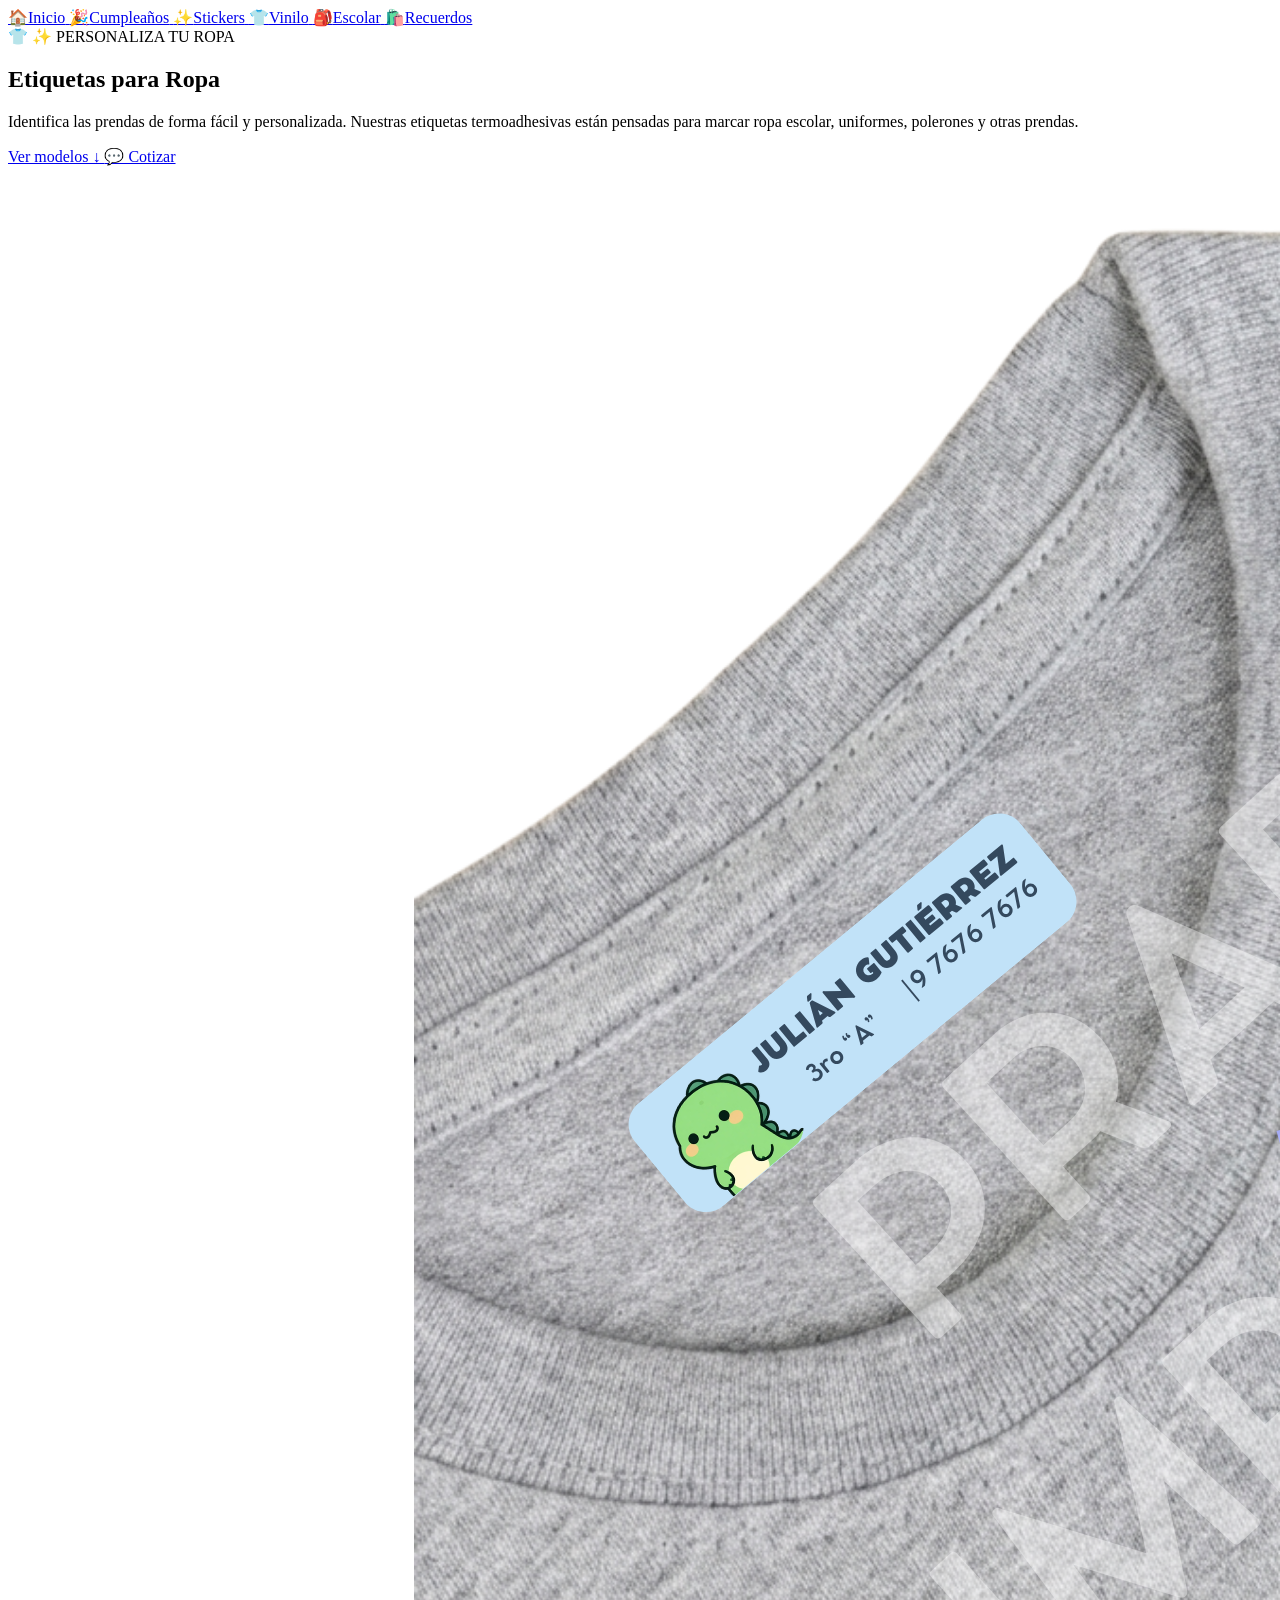
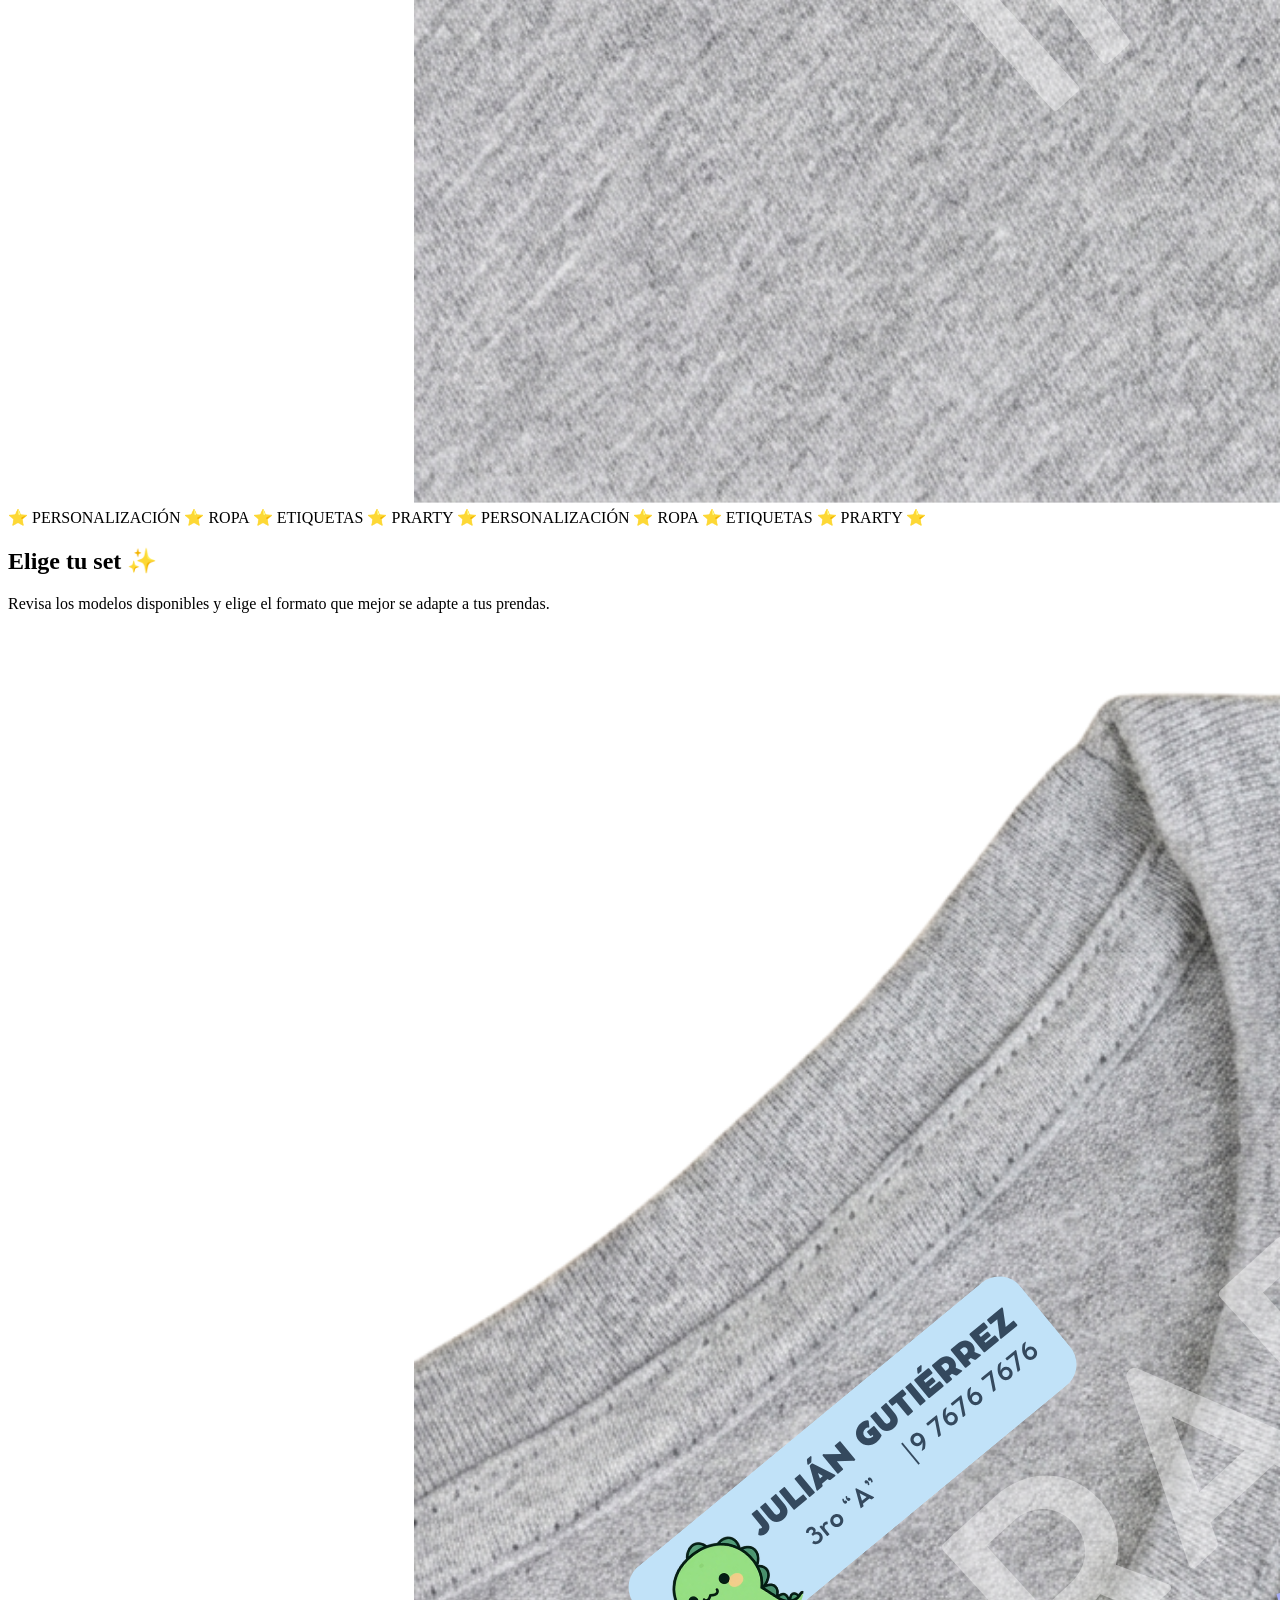
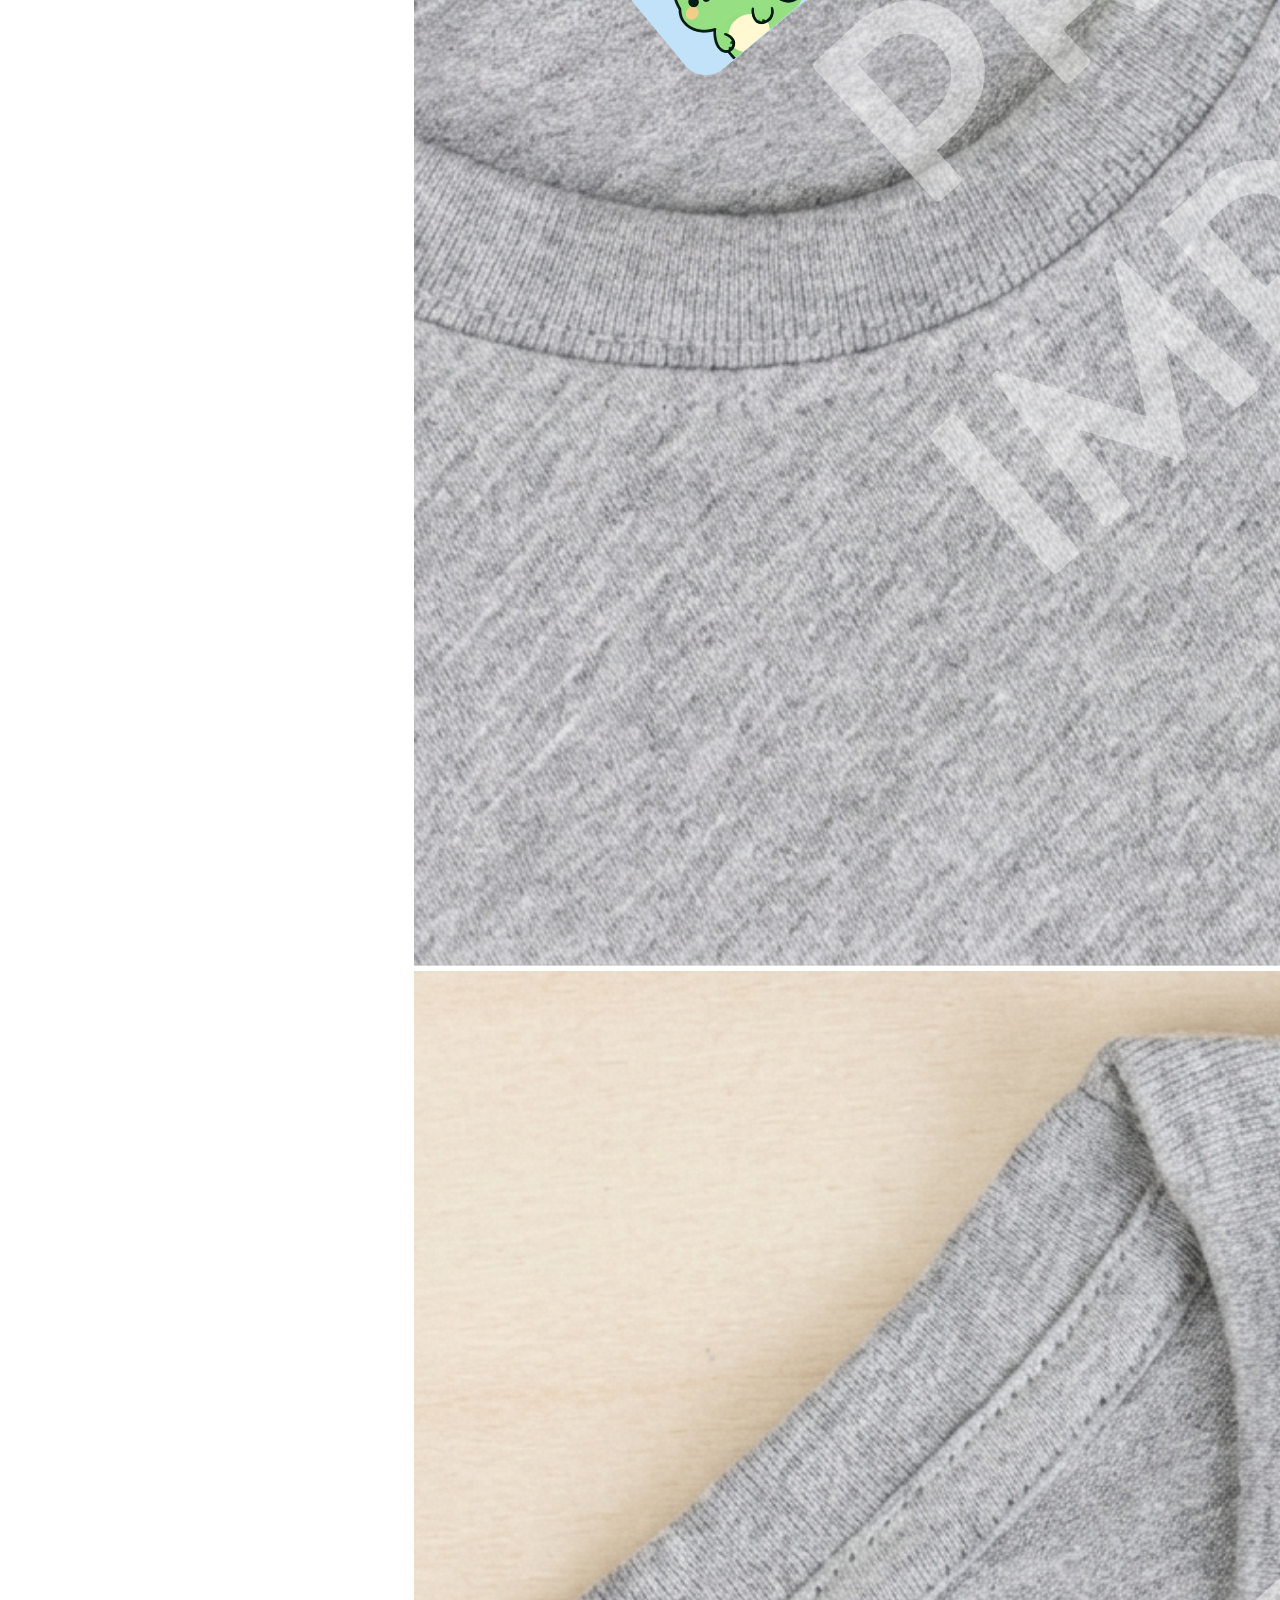
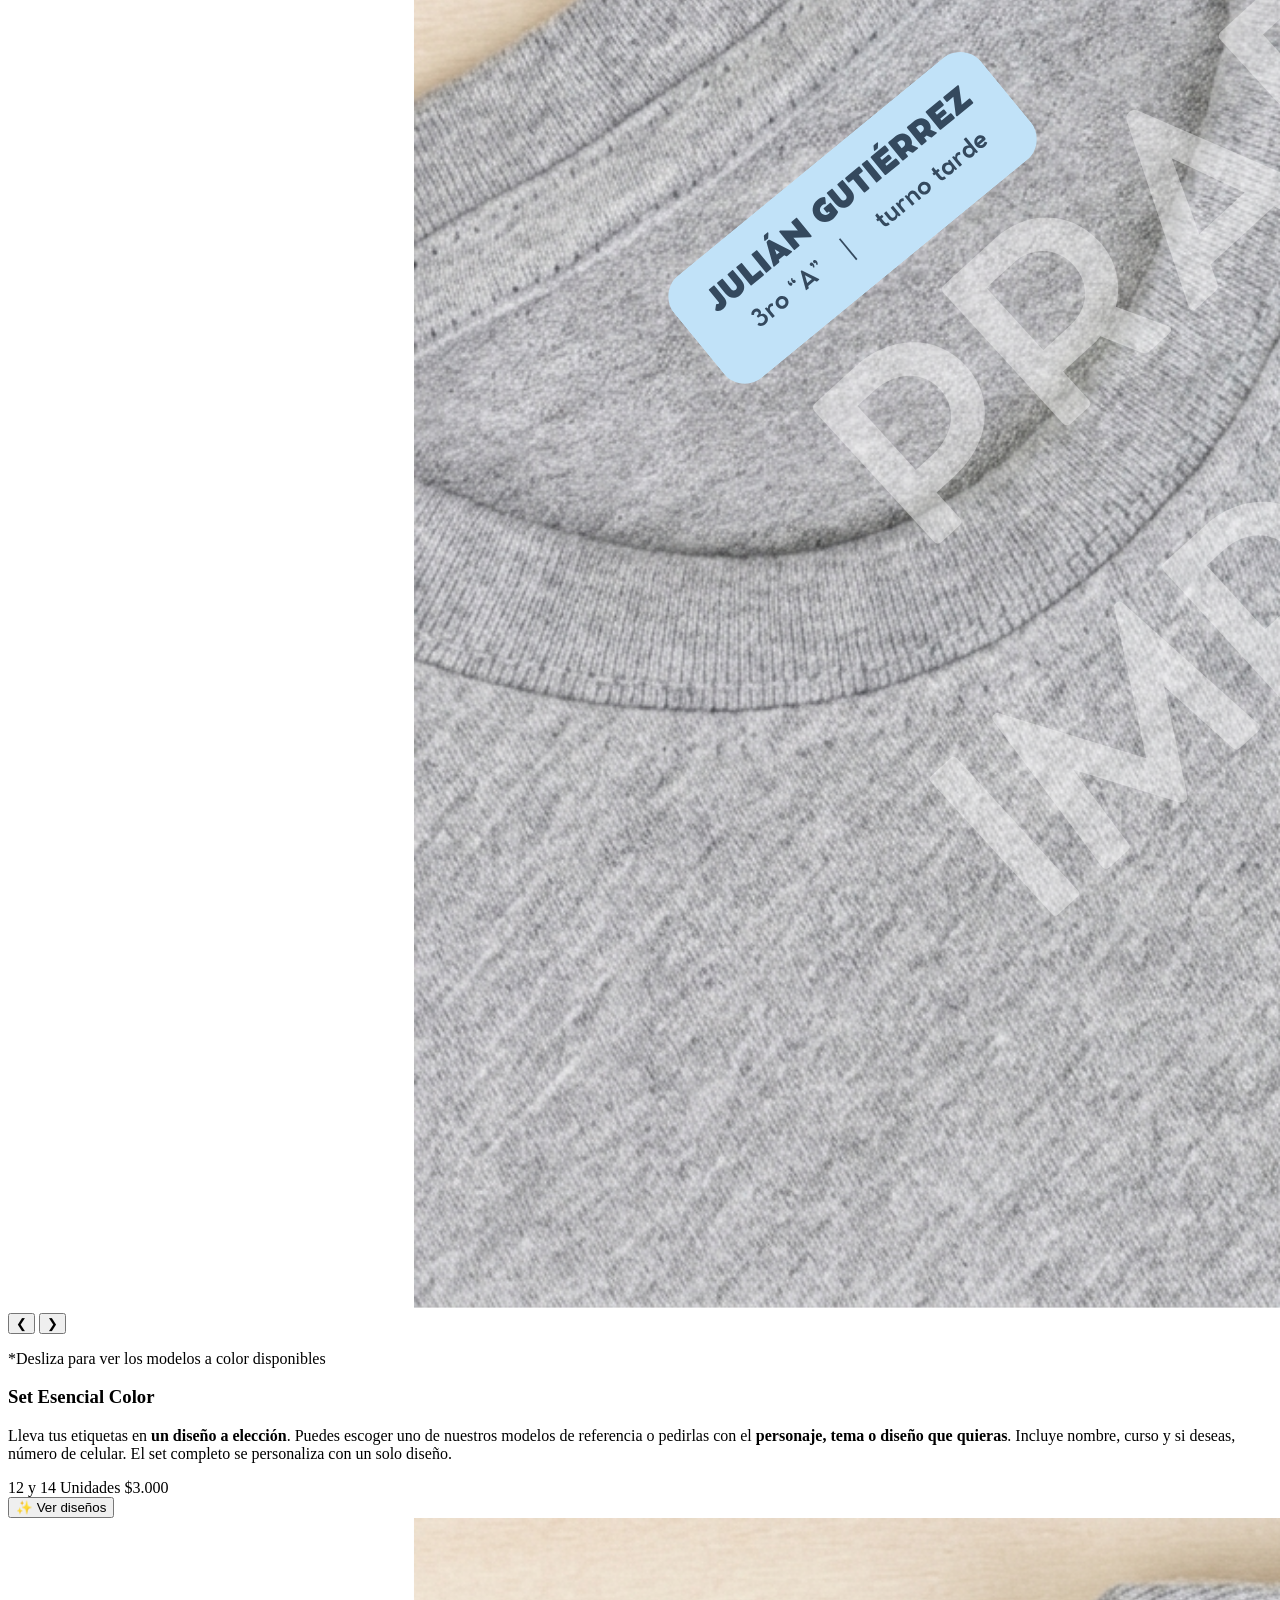
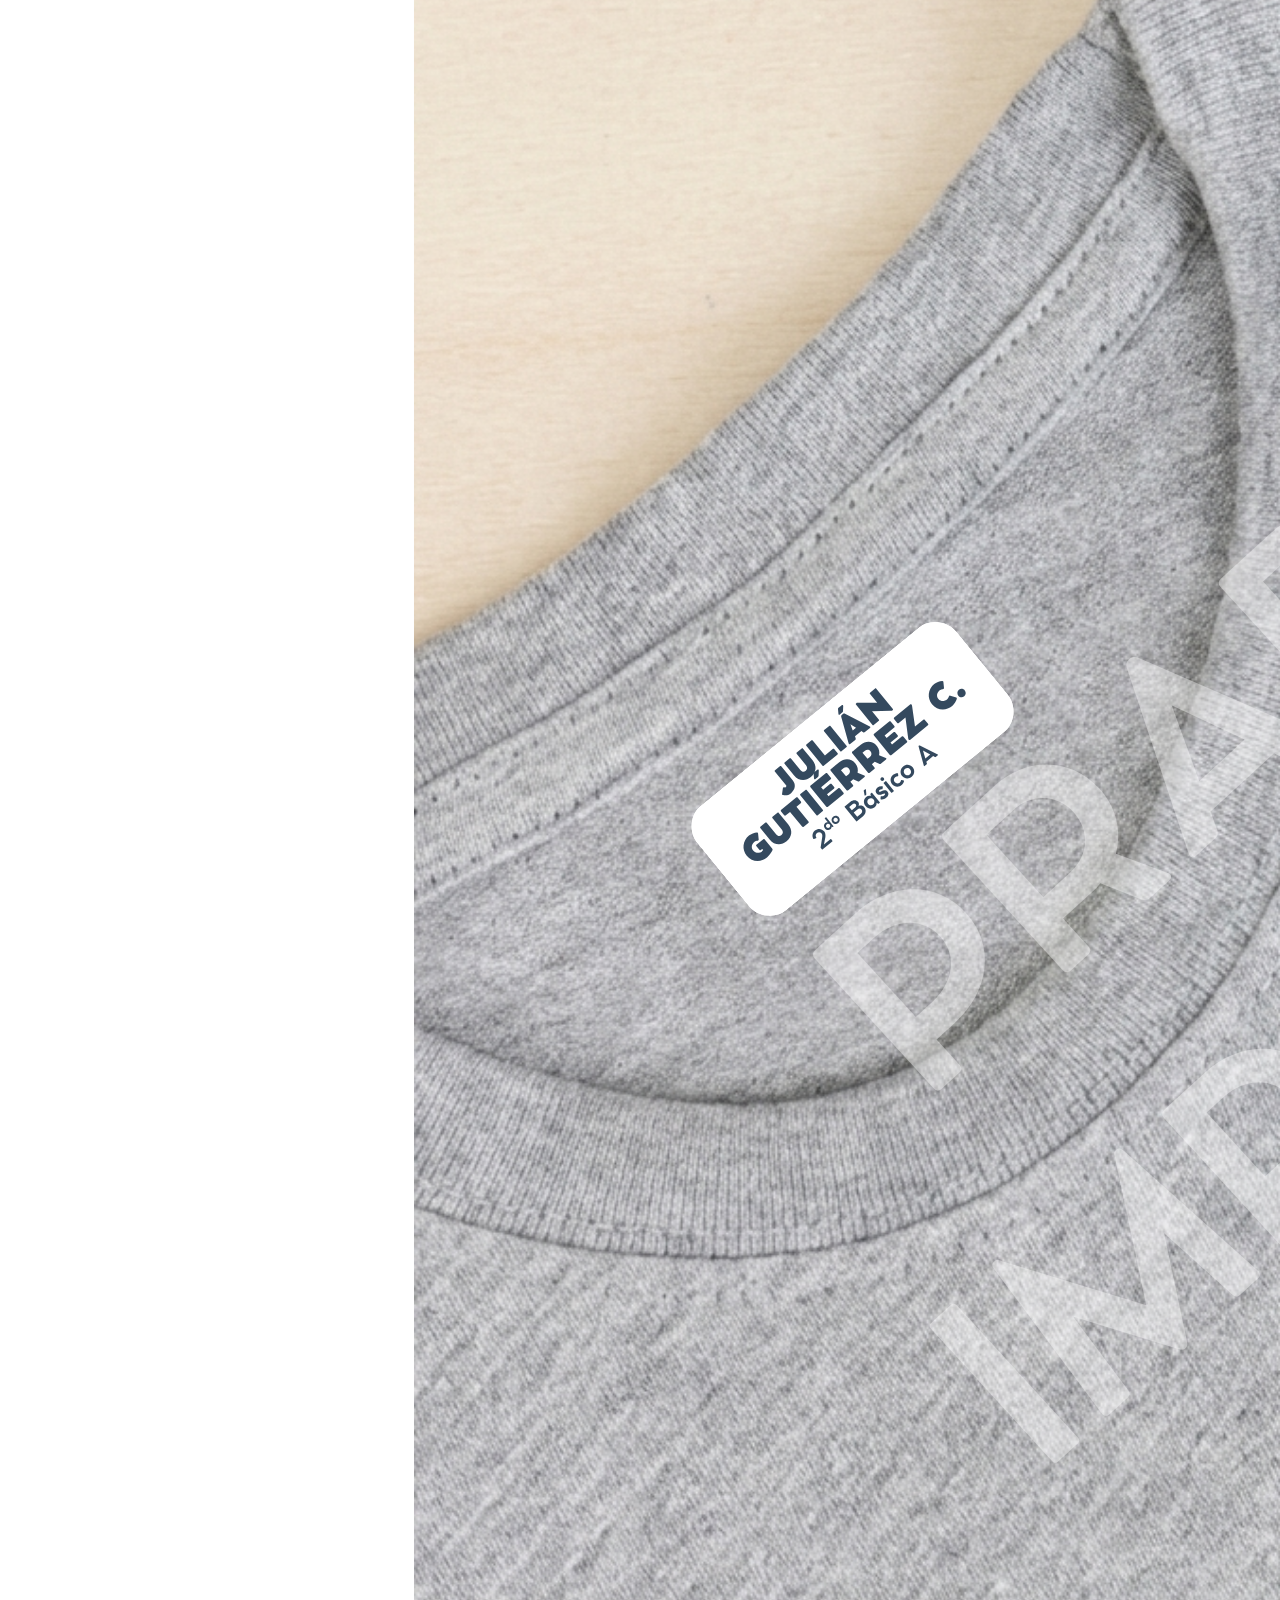
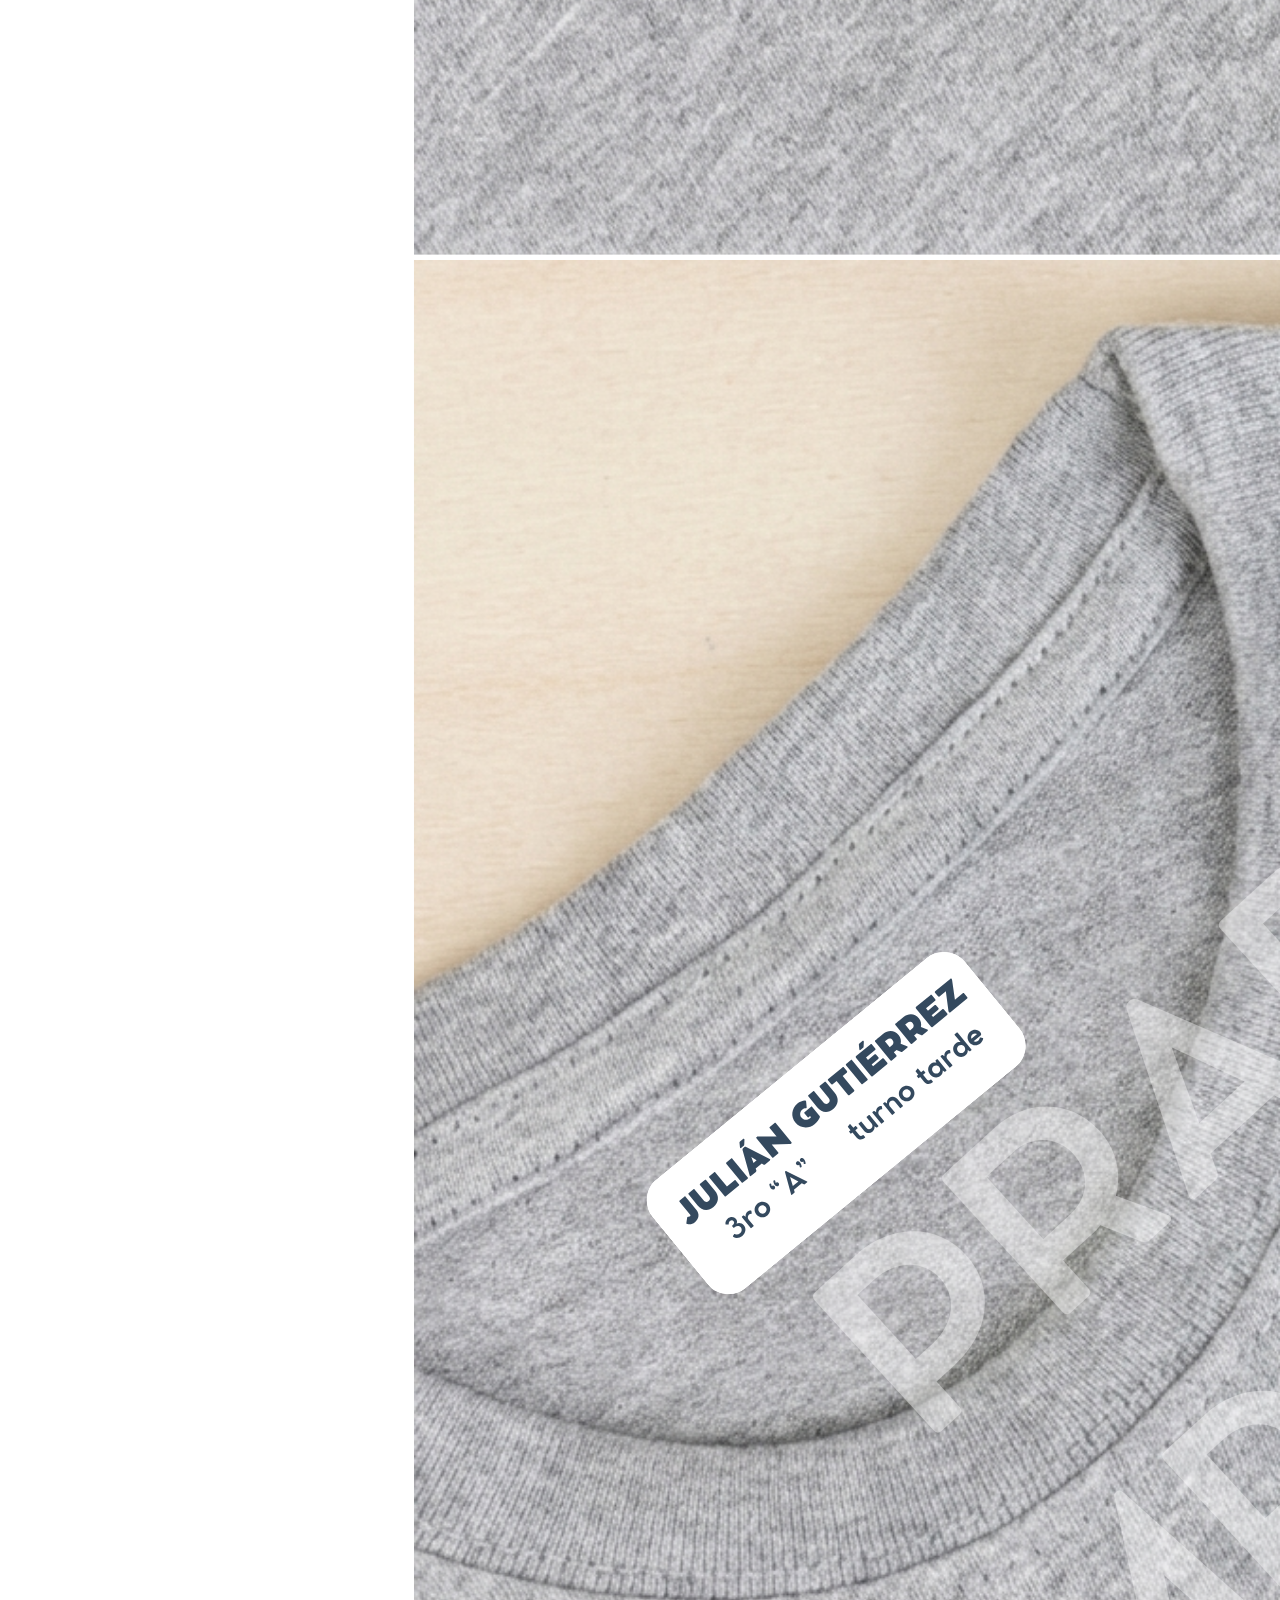
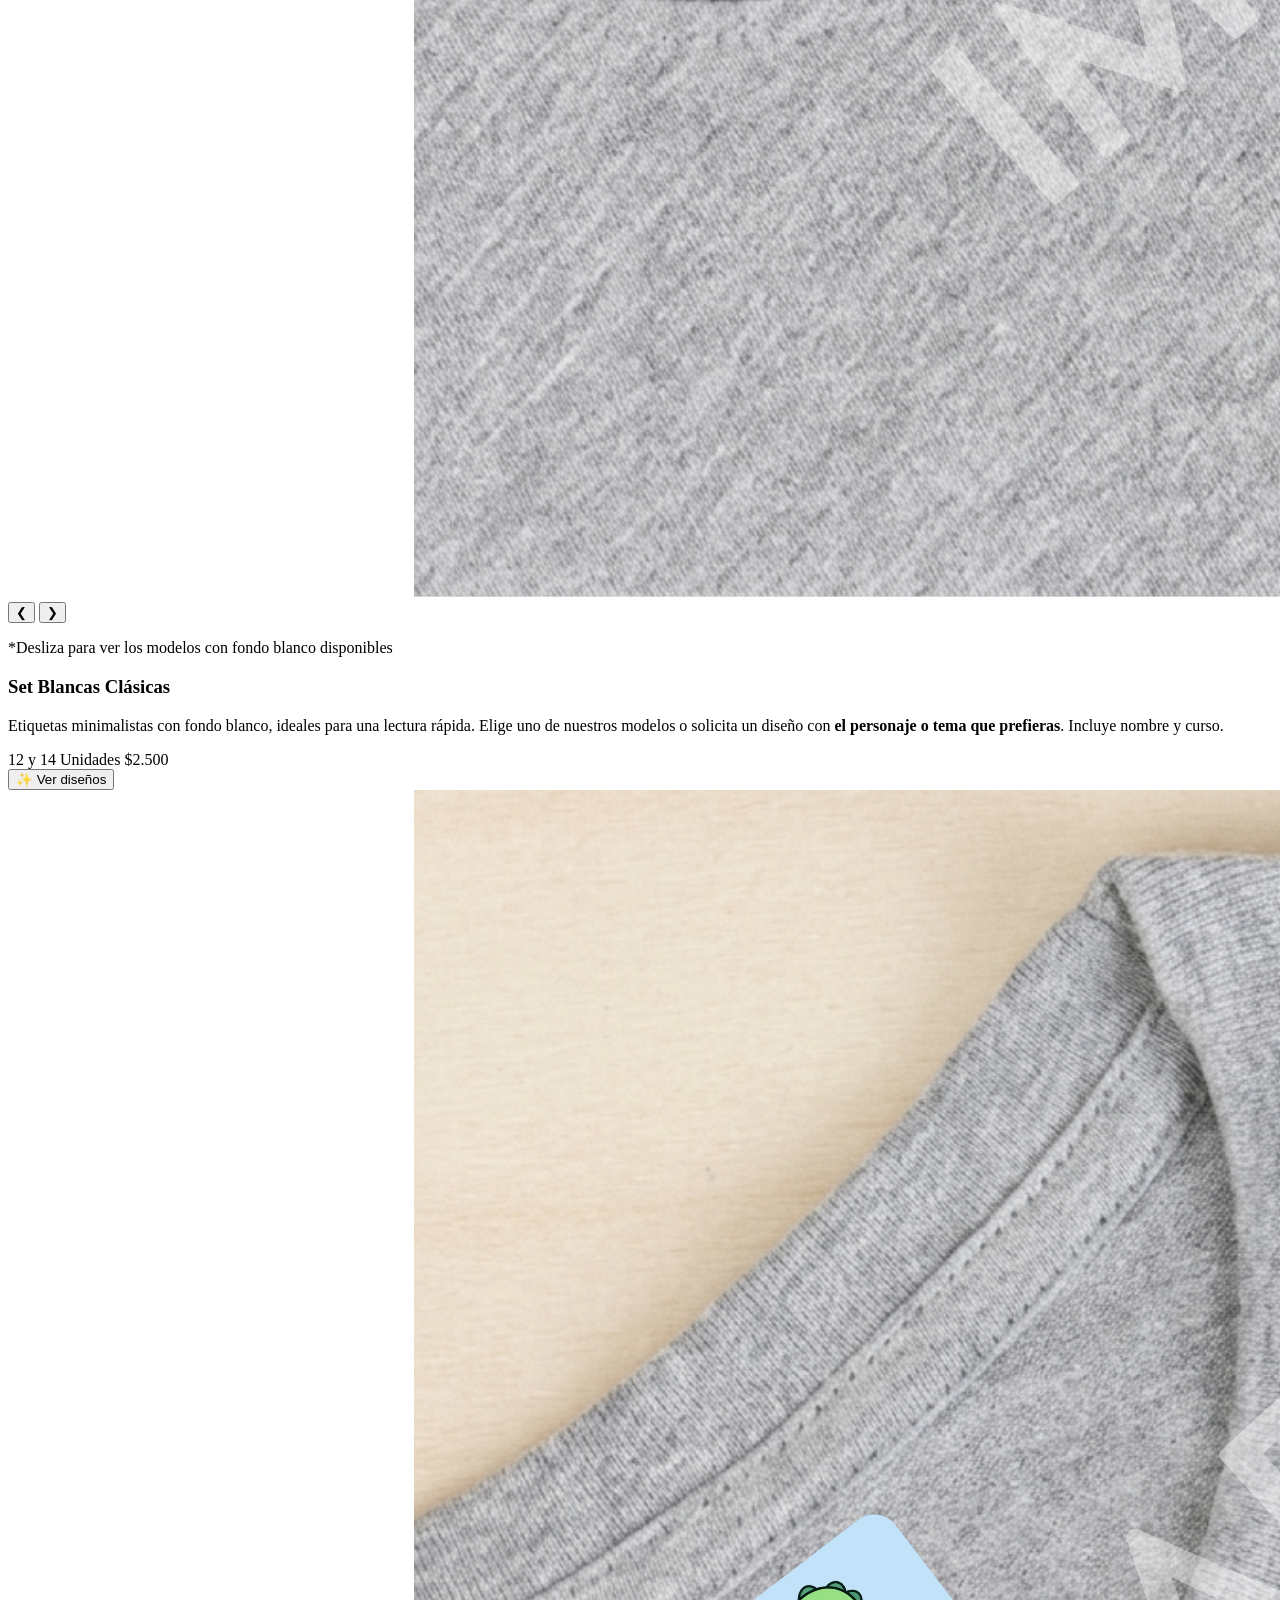
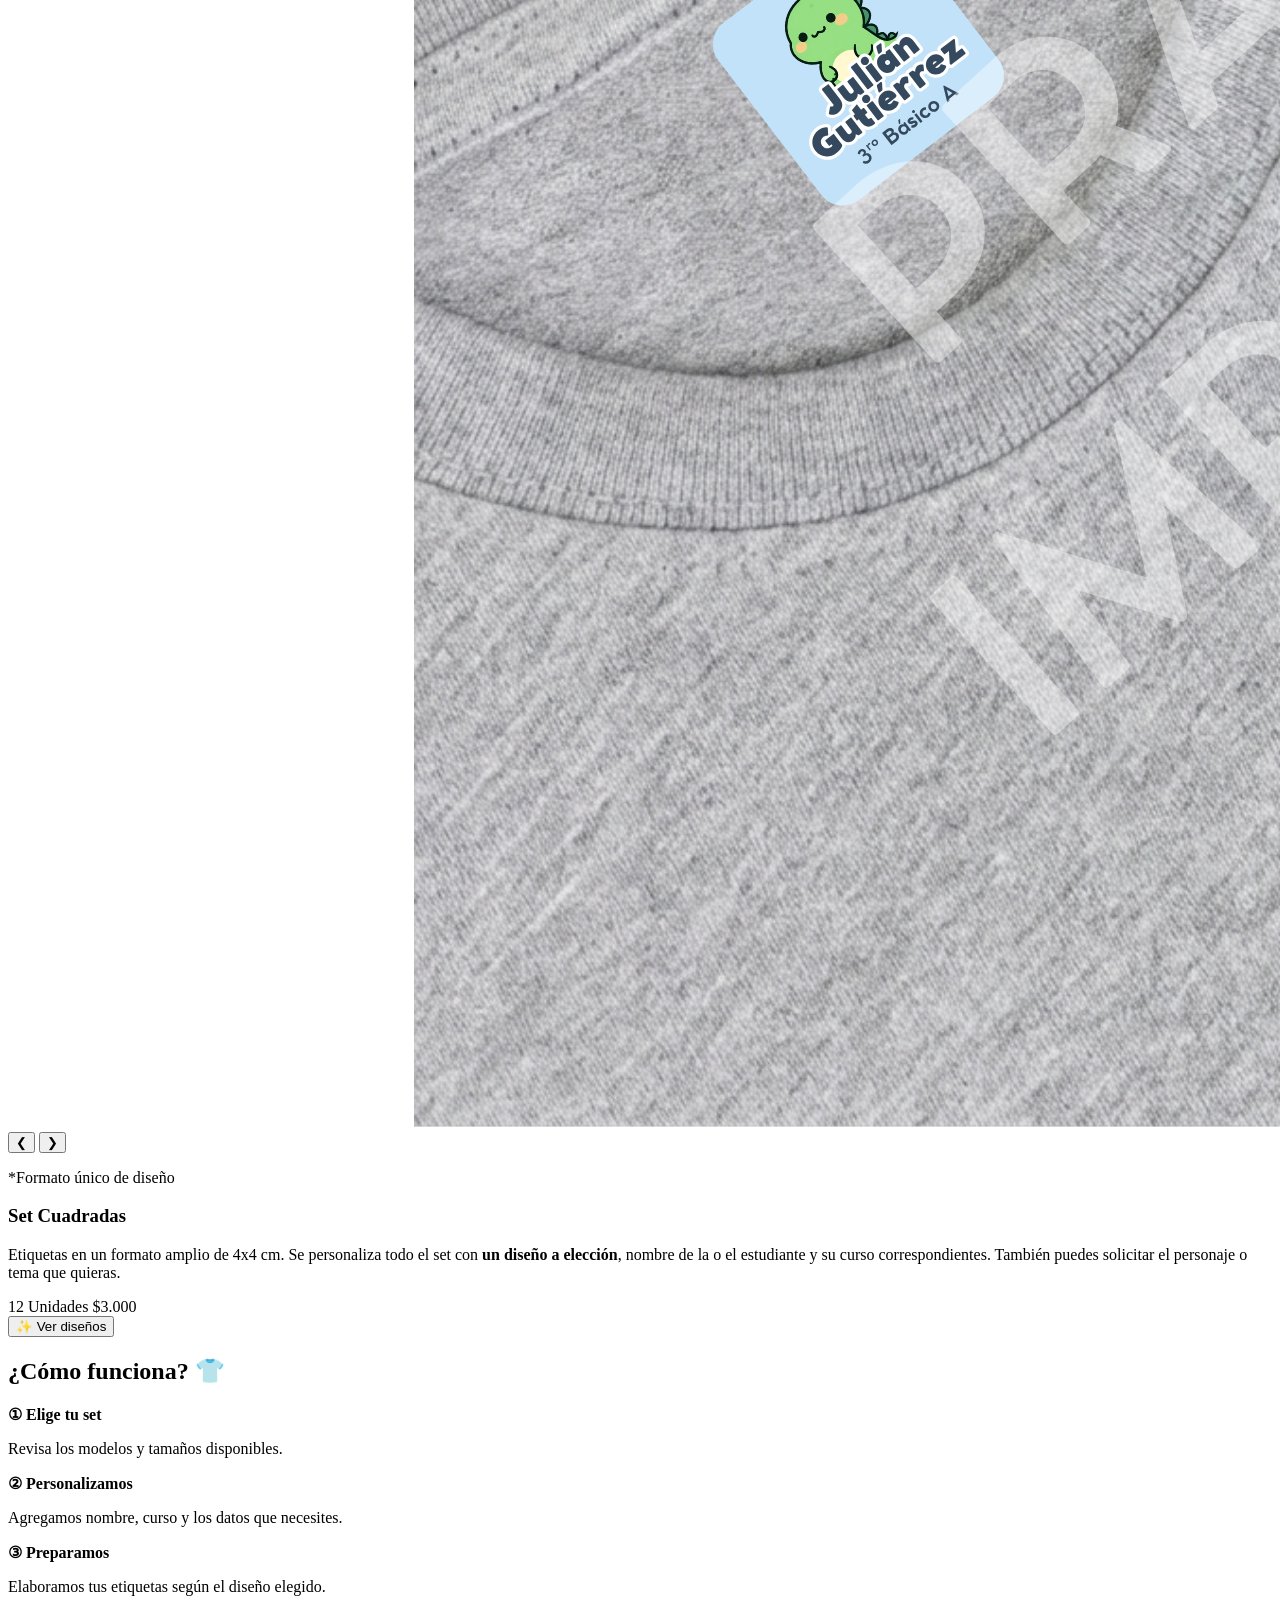
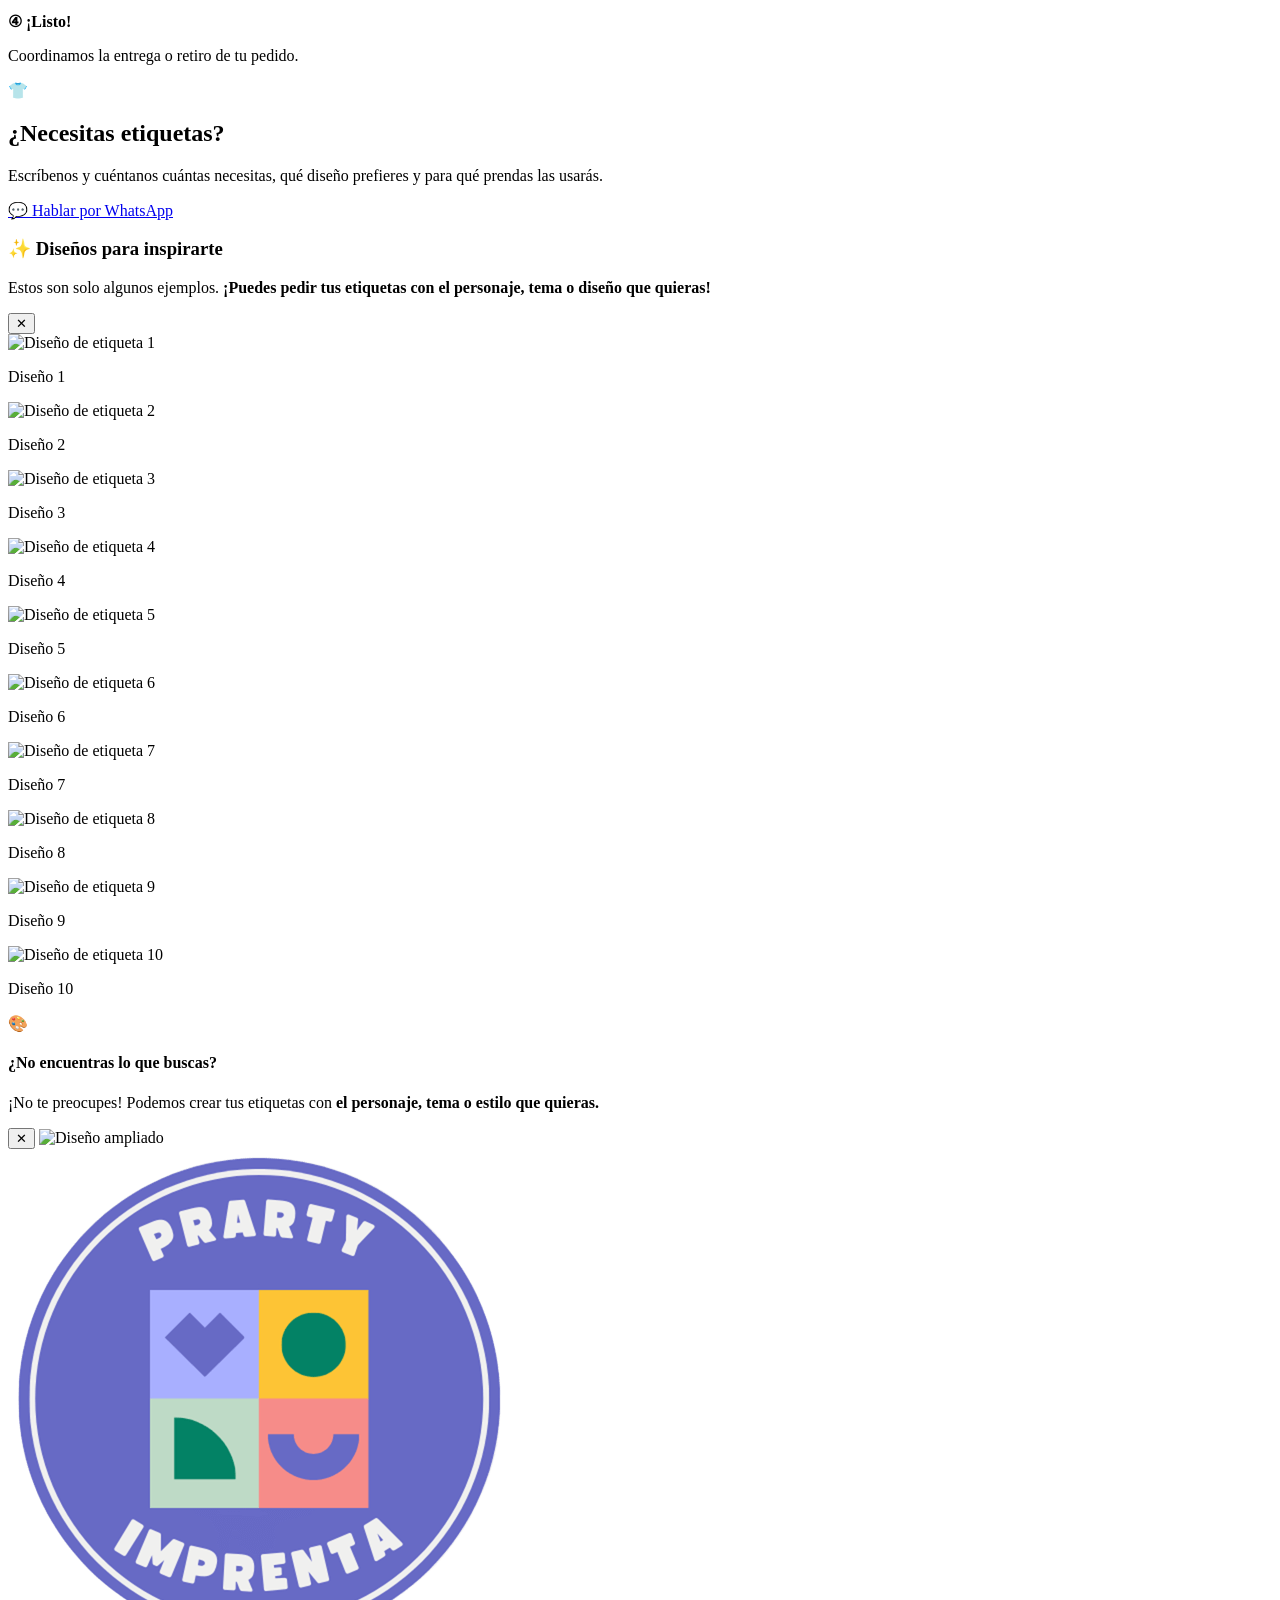
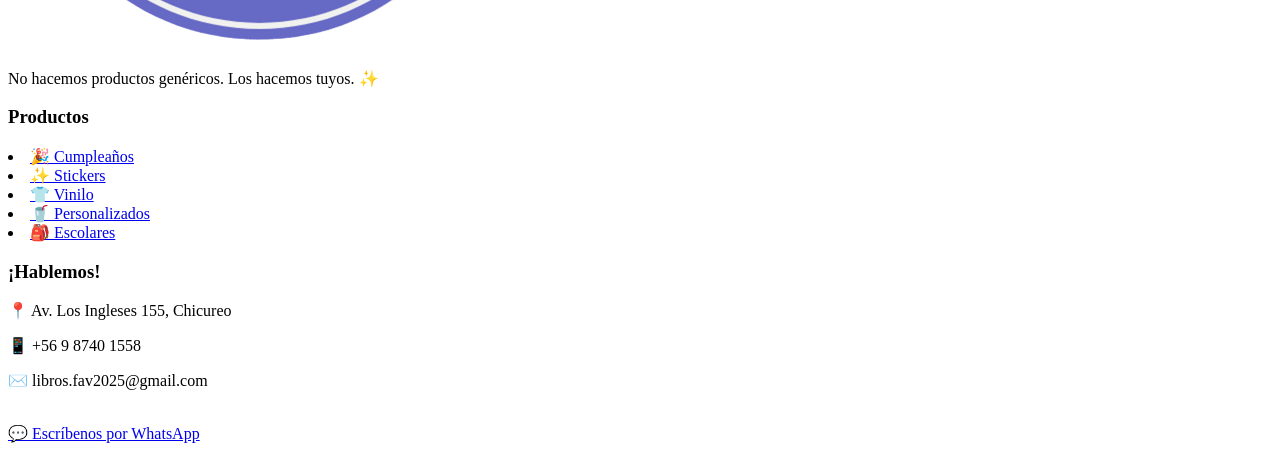
==== commit a9caef1c: "cabios de ruta" ====
--- a/pages/1_ropa.html
+++ b/pages/1_ropa.html
@@ -17,8 +17,8 @@
     <link
         href="https://fonts.googleapis.com/css2?family=Fredoka:wght@400;500;600;700&family=Quicksand:wght@500;600;700&display=swap"
         rel="stylesheet">
-    <link rel="stylesheet" href="/css/style.css">
-    <link rel="stylesheet" href="/css/categoria.css">
+    <link rel="stylesheet" href="/prarty/css/style.css">
+    <link rel="stylesheet" href="/prarty/css/categoria.css">
 
 </head>
 
@@ -729,7 +729,7 @@
     <footer class="footer p-8 md:p-12 text-white">
         <div class="max-w-6xl mx-auto grid md:grid-cols-3 gap-8">
             <div>
-                <img src="/logo.png" class="h-24 mb-4">
+                <img src="../logo.png" class="h-24 mb-4">
                 <p class="font-bold">No hacemos productos genéricos. Los hacemos tuyos. ✨</p>
             </div>
 
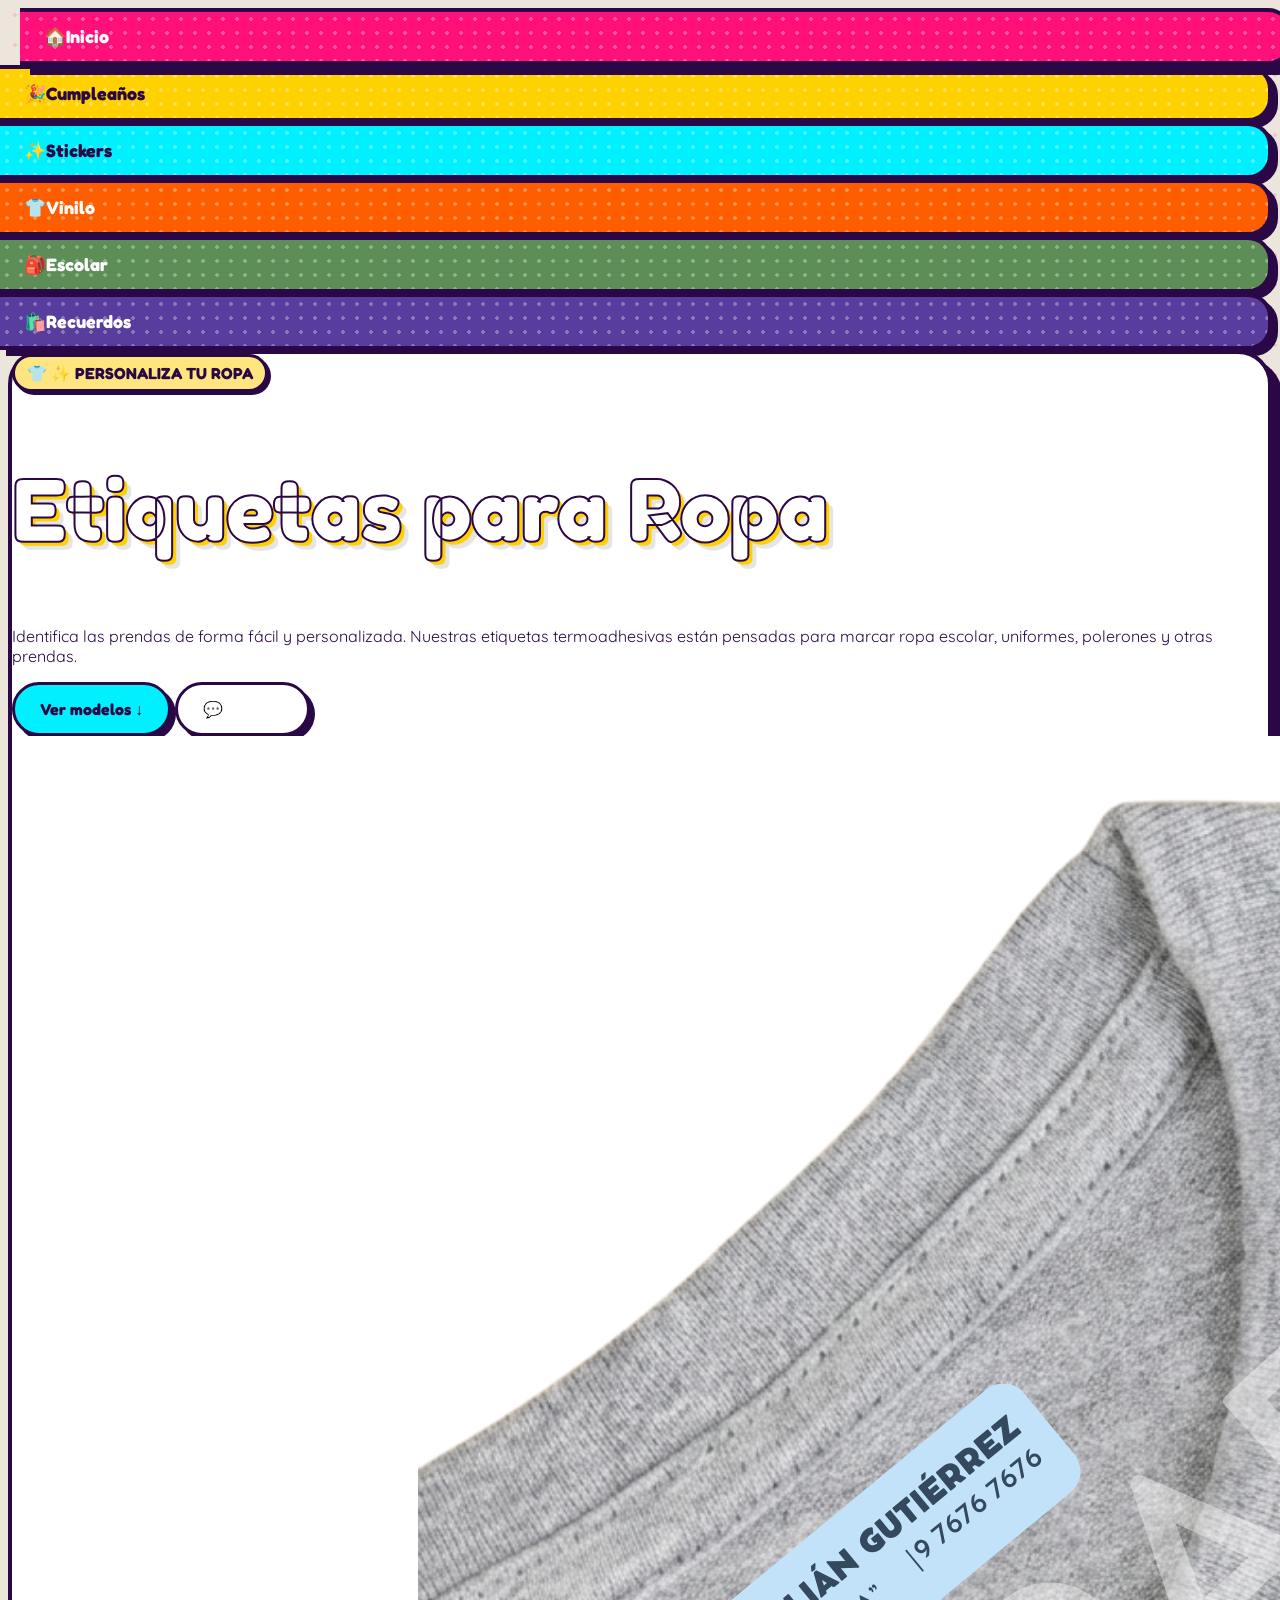
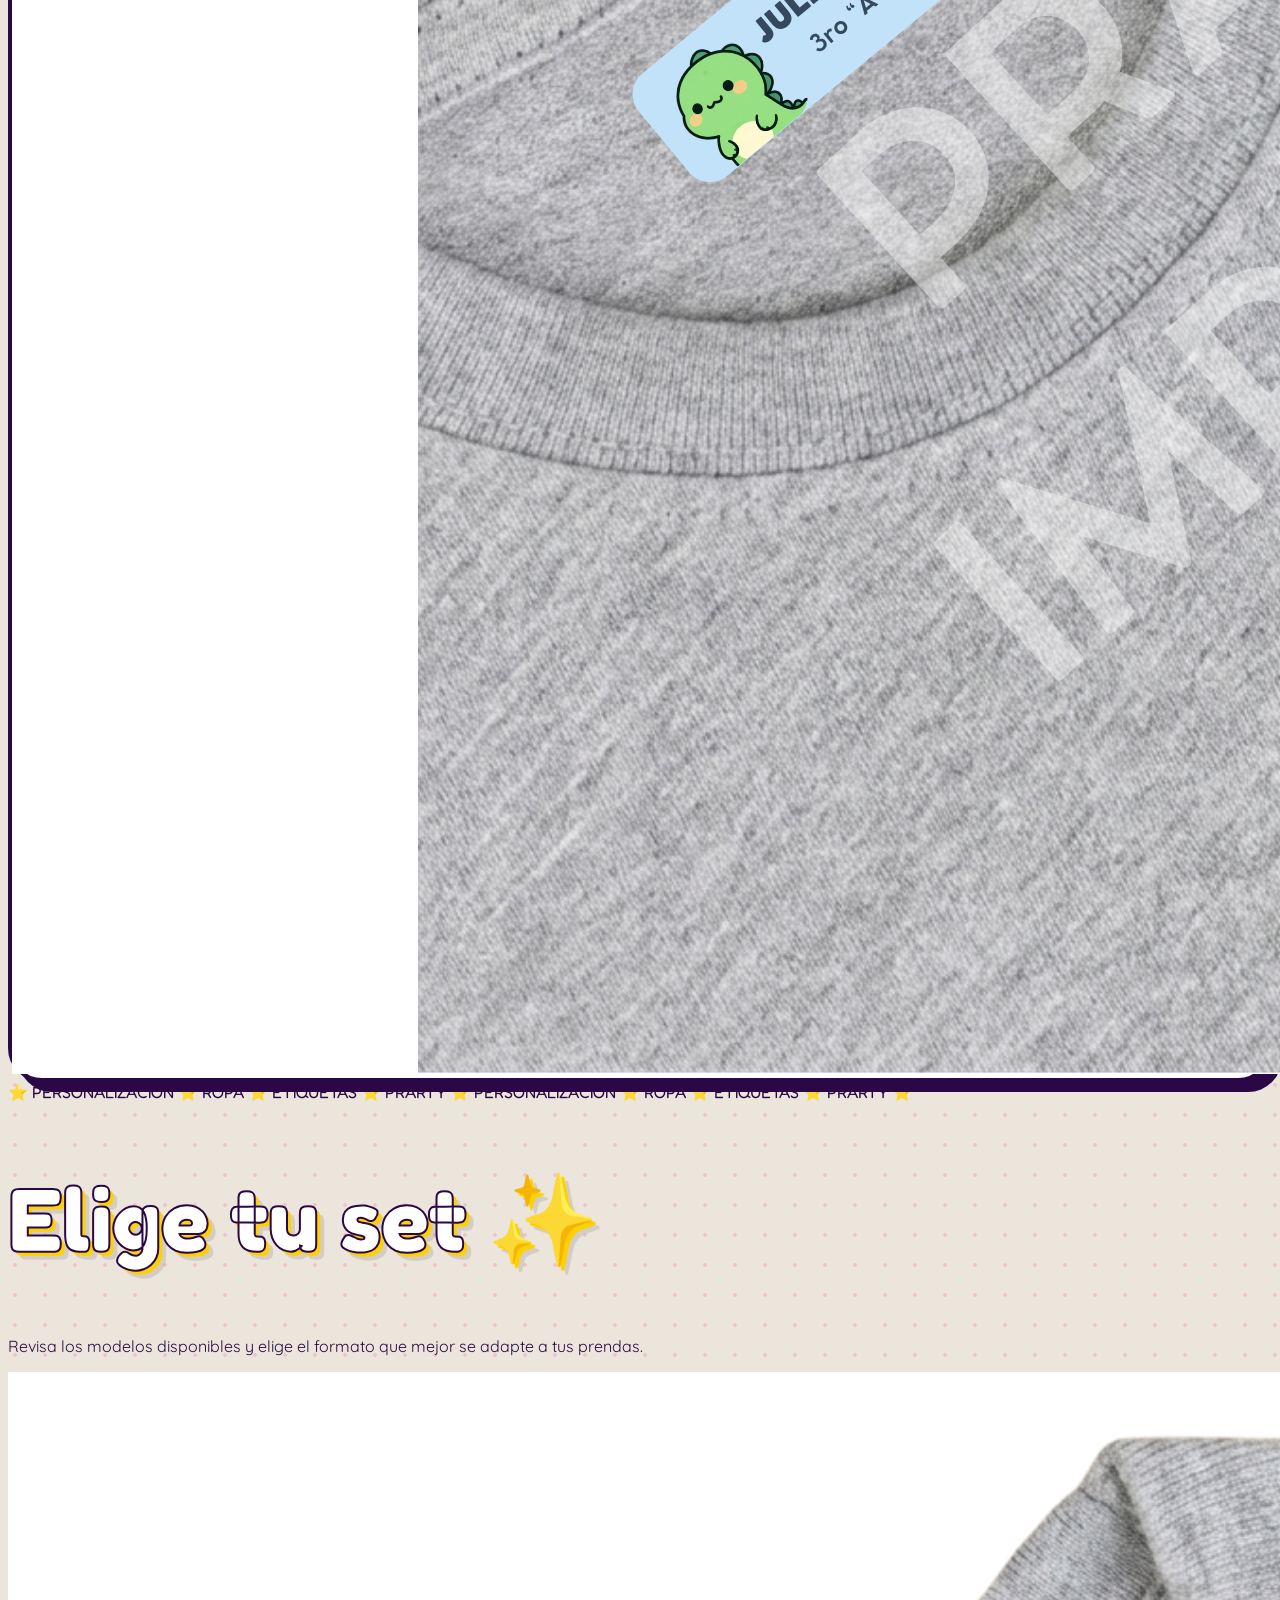
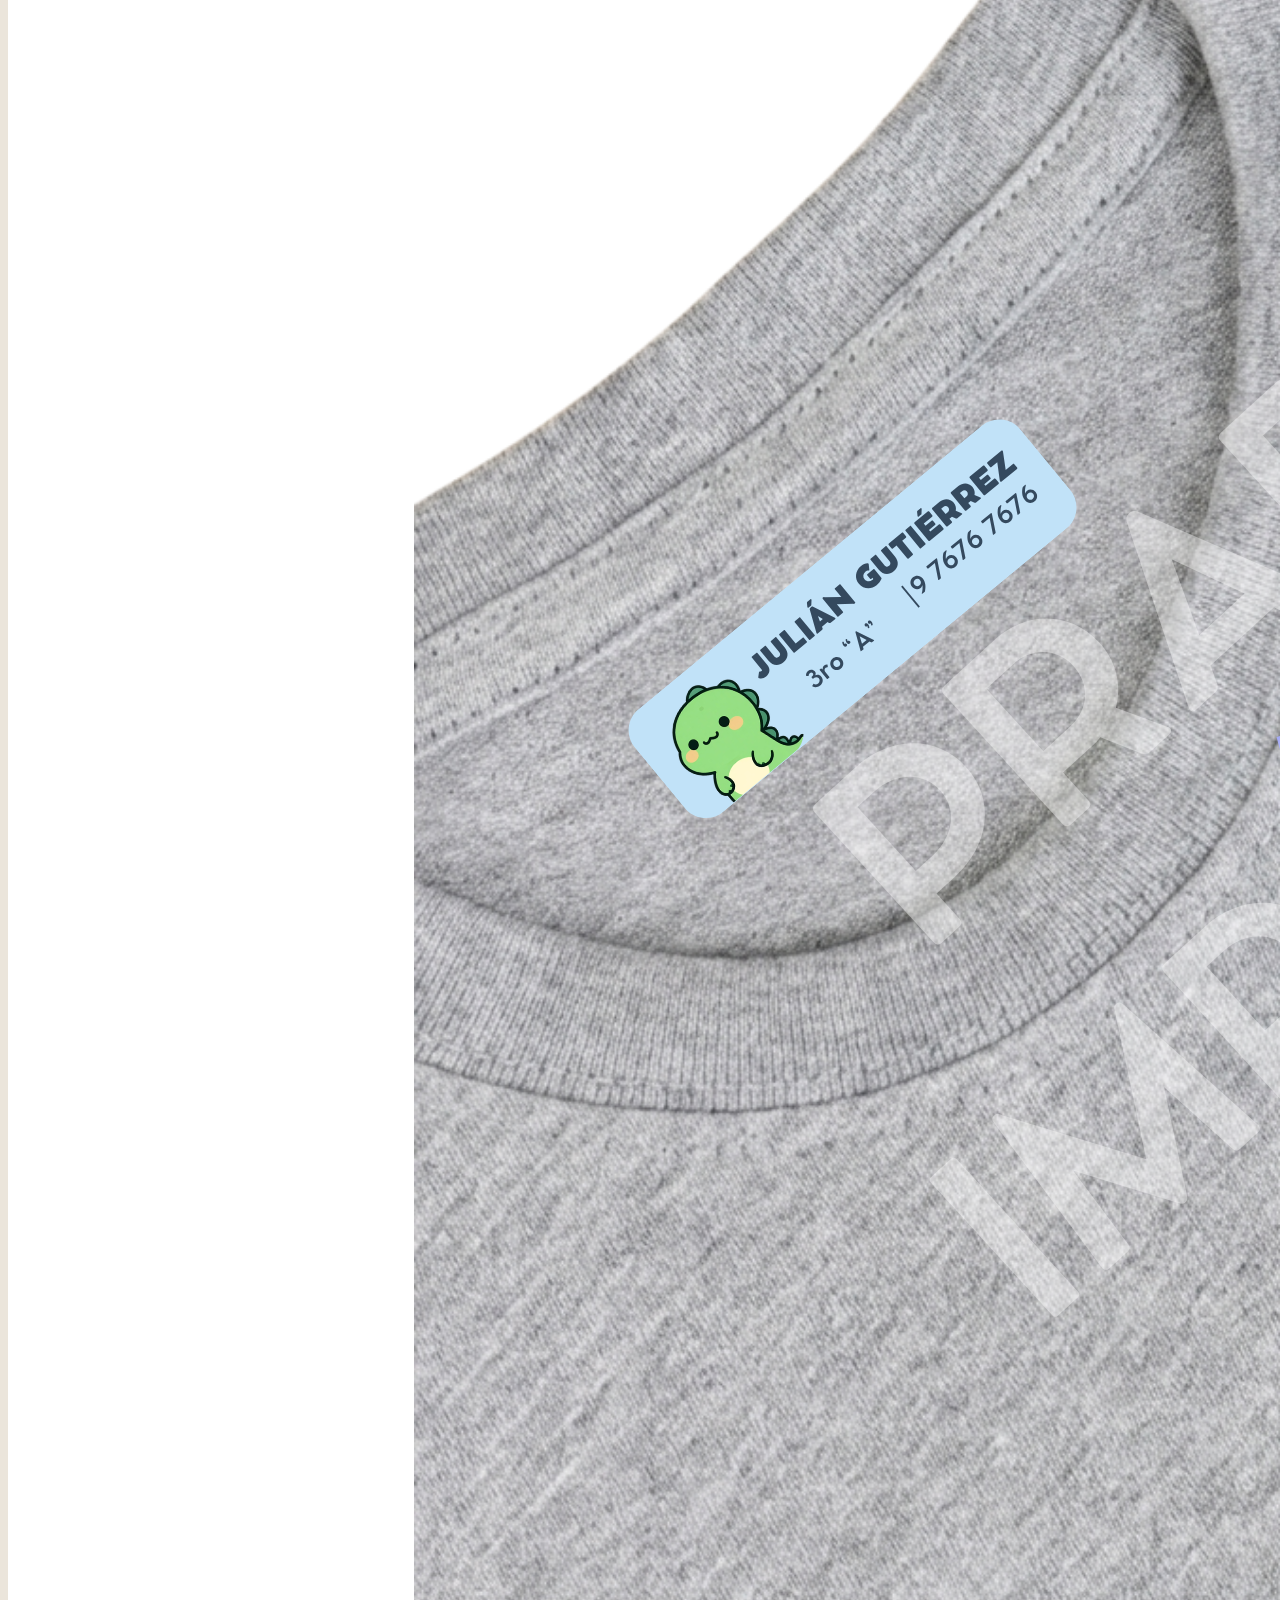
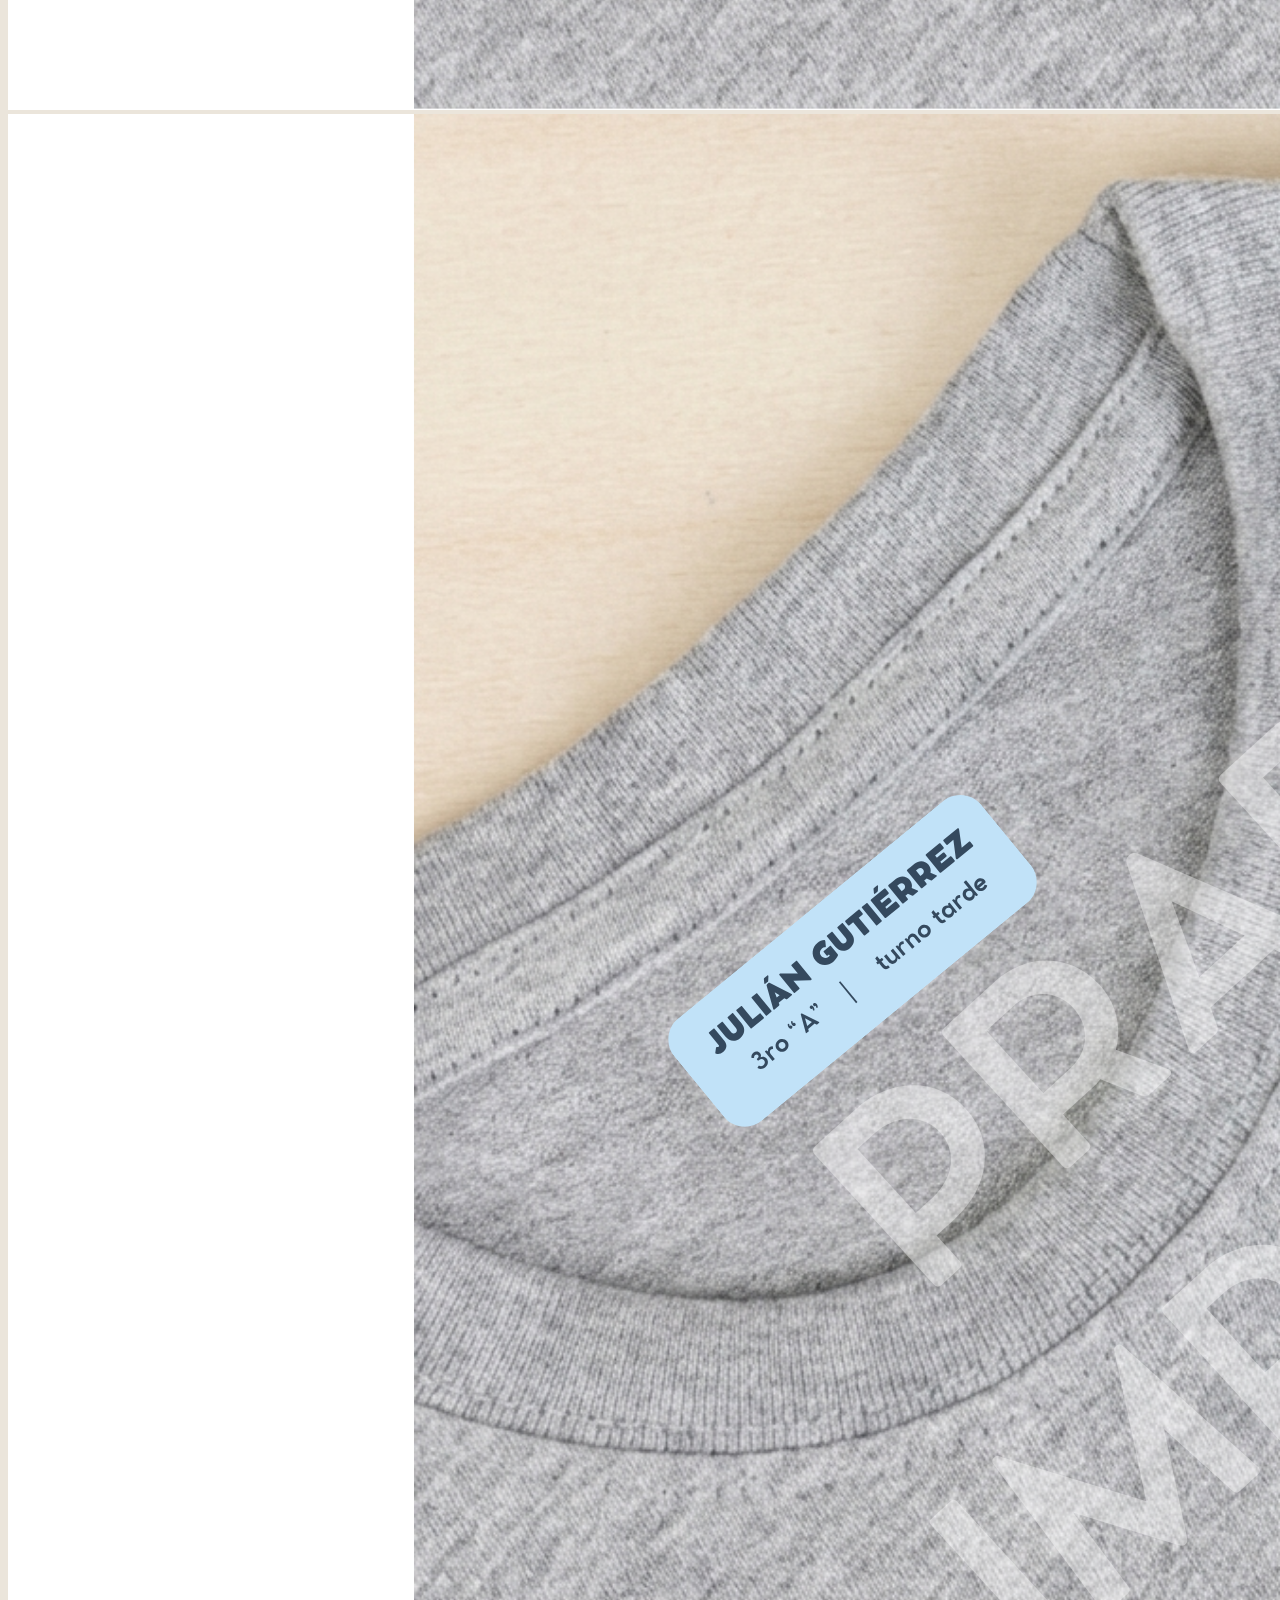
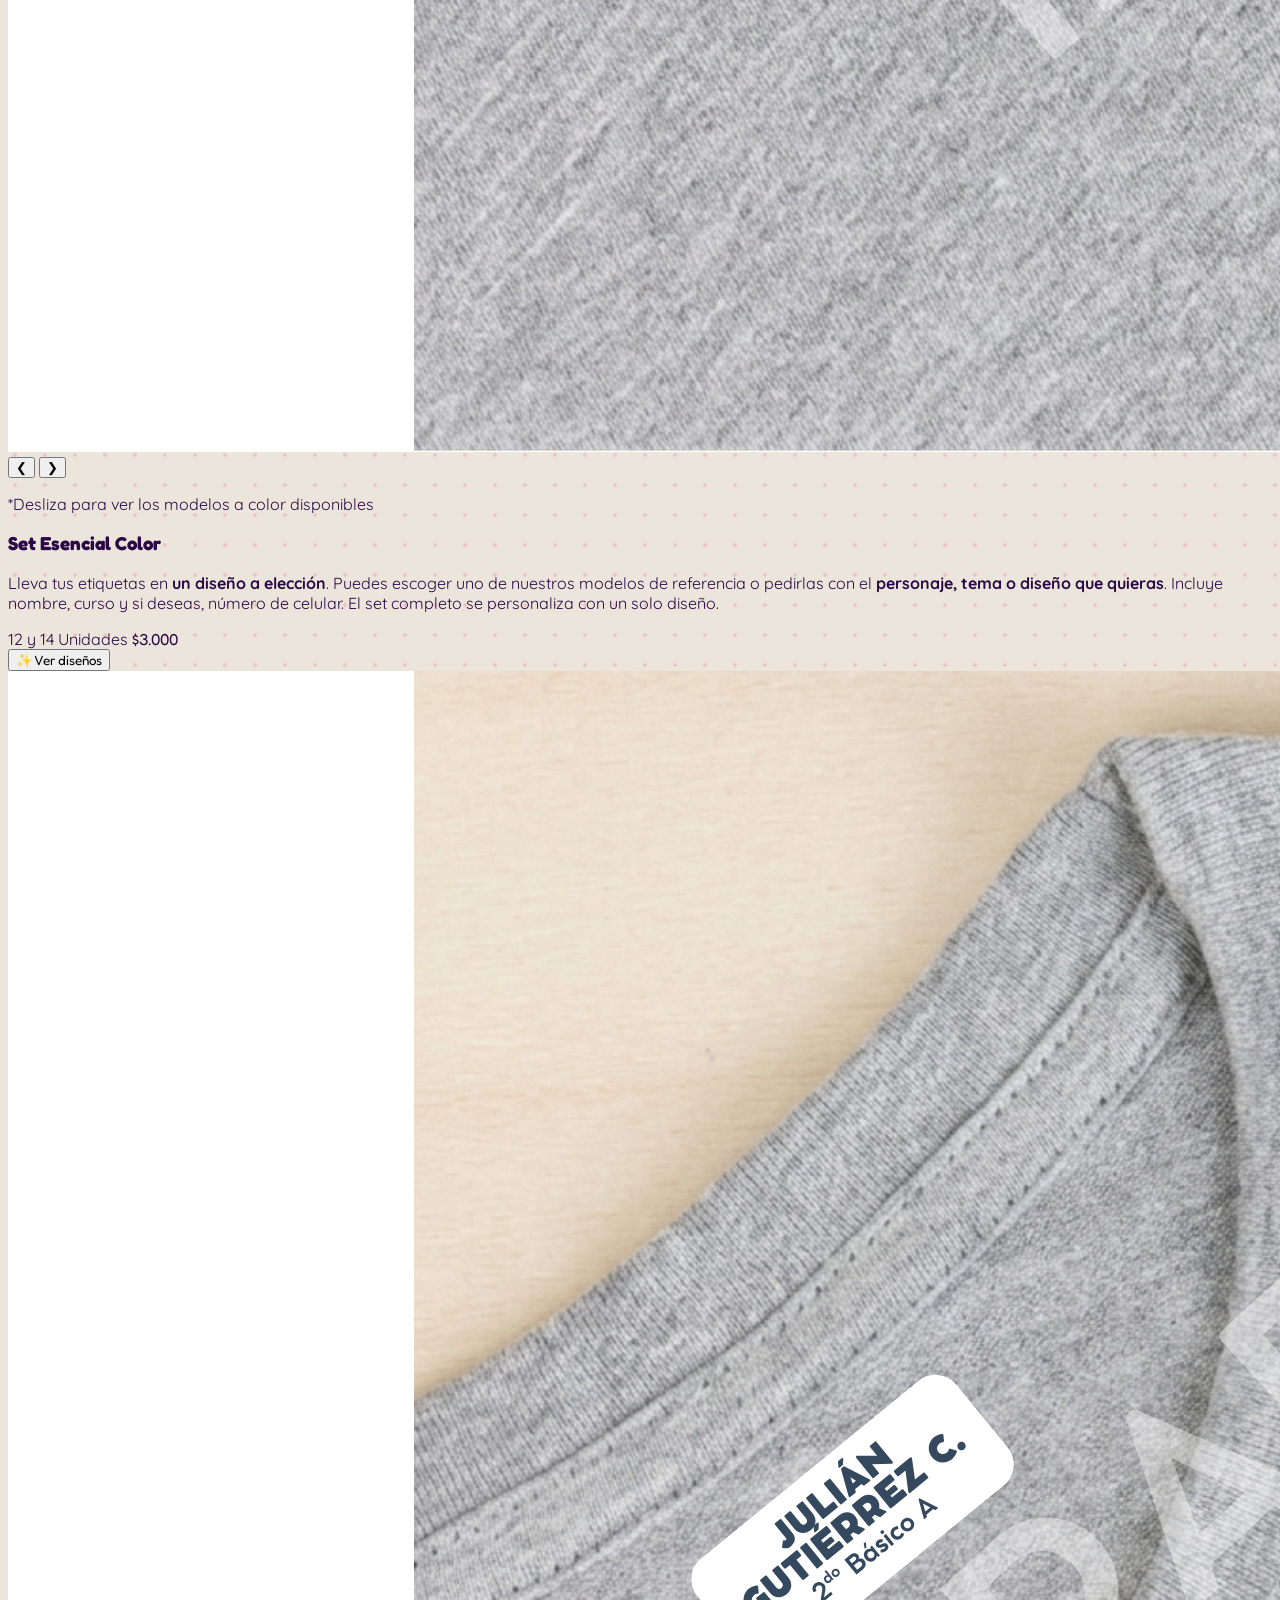
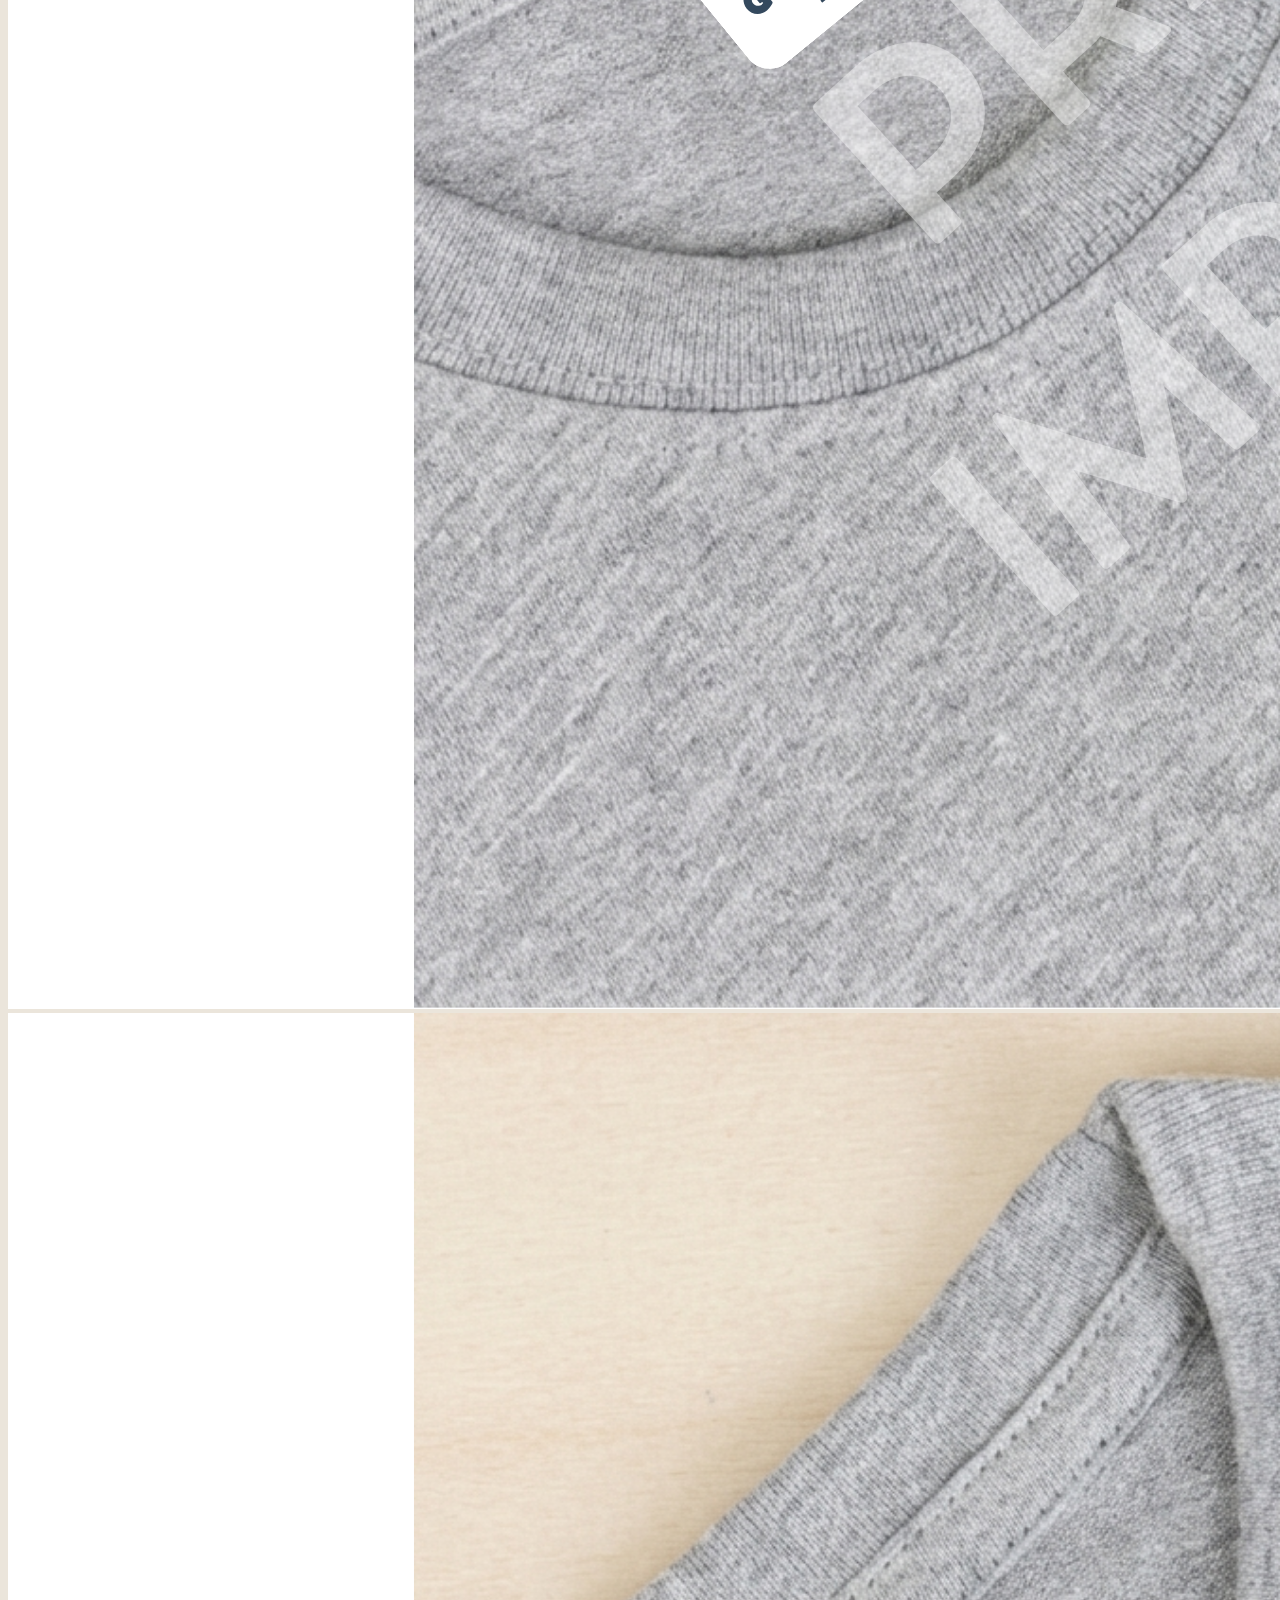
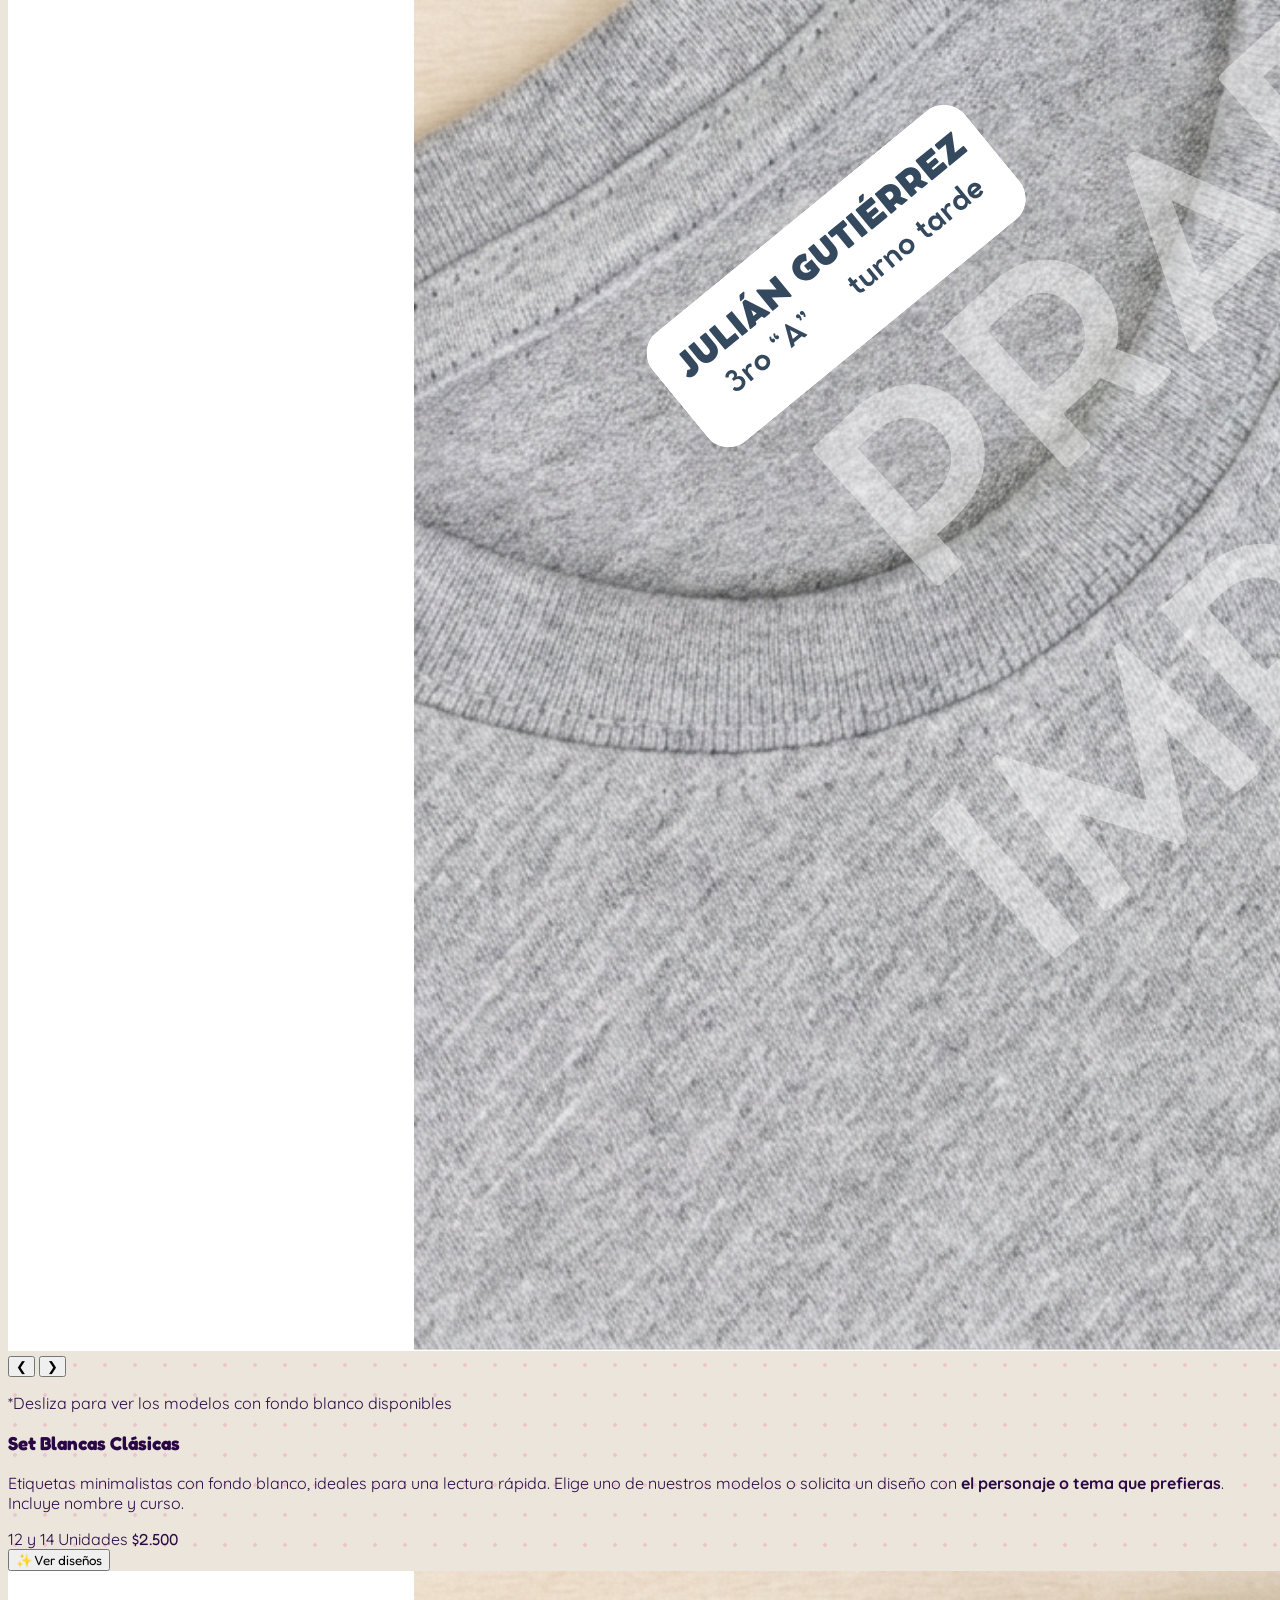
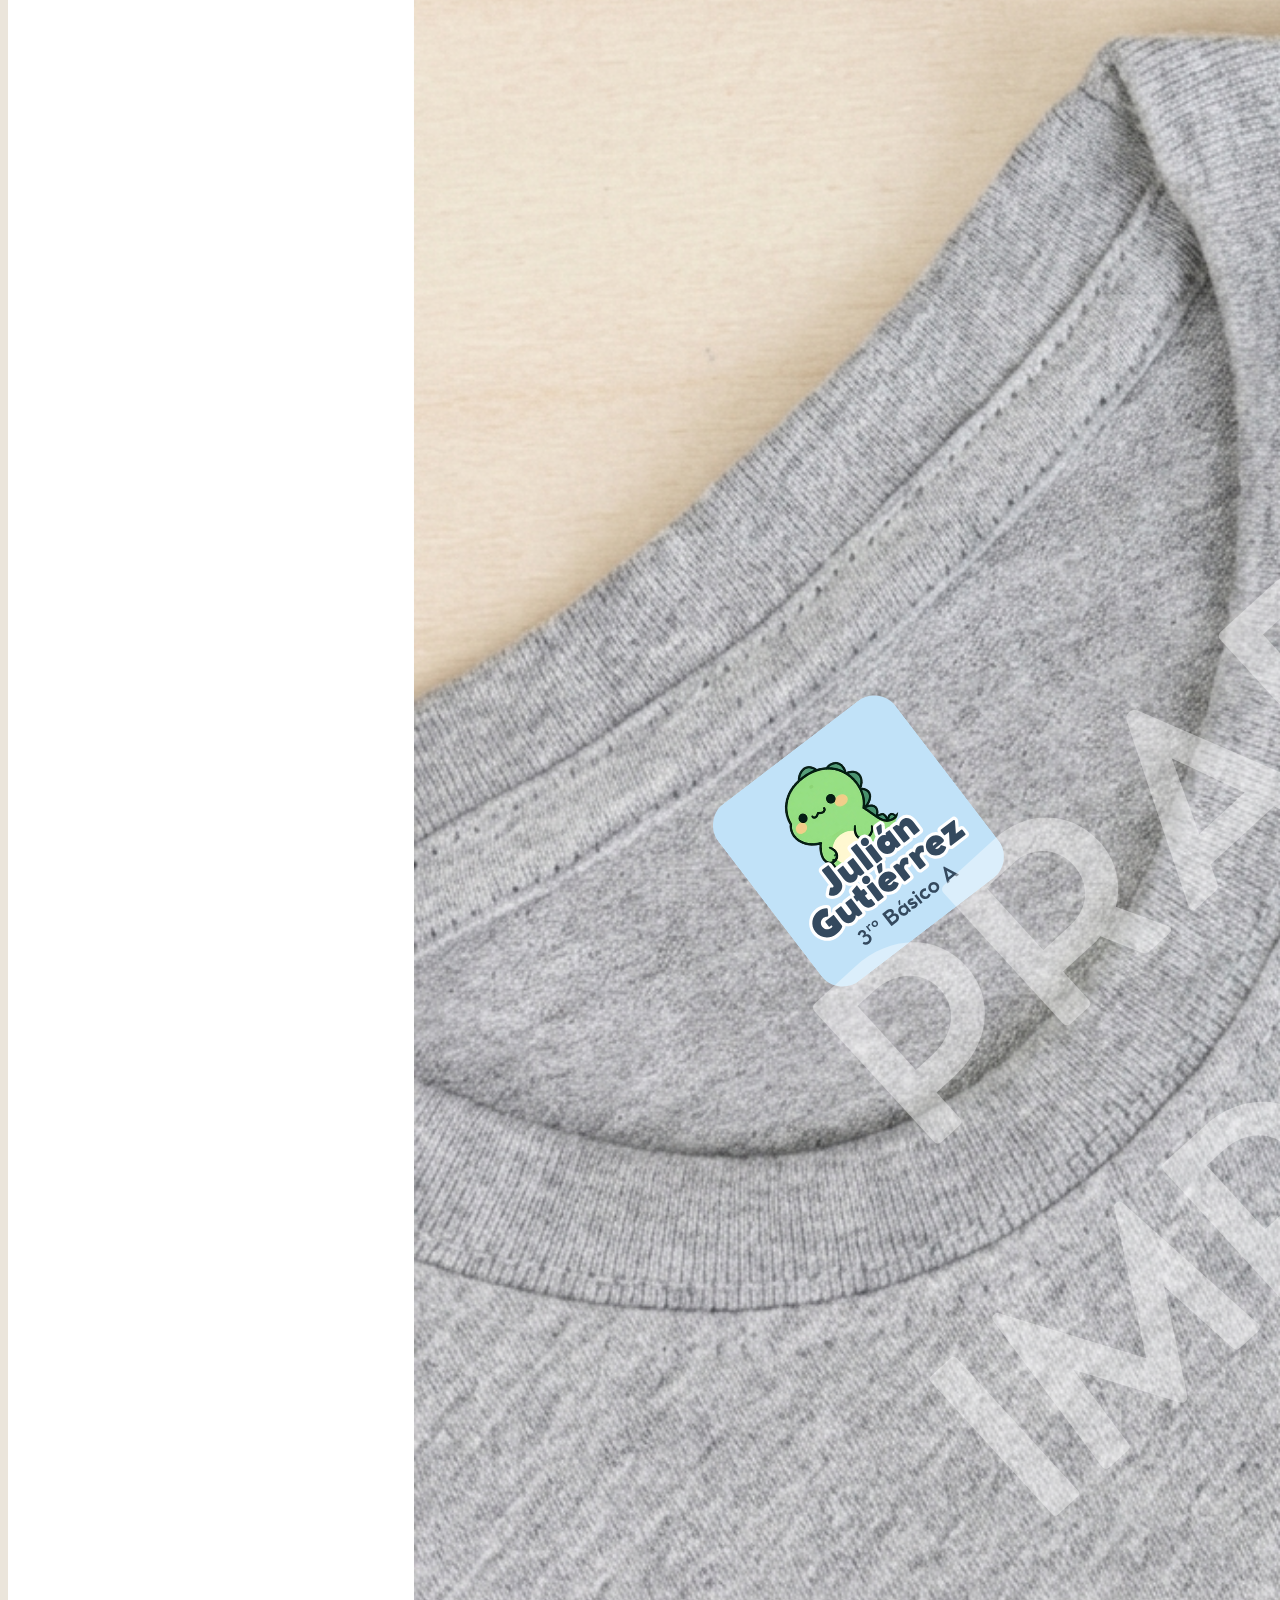
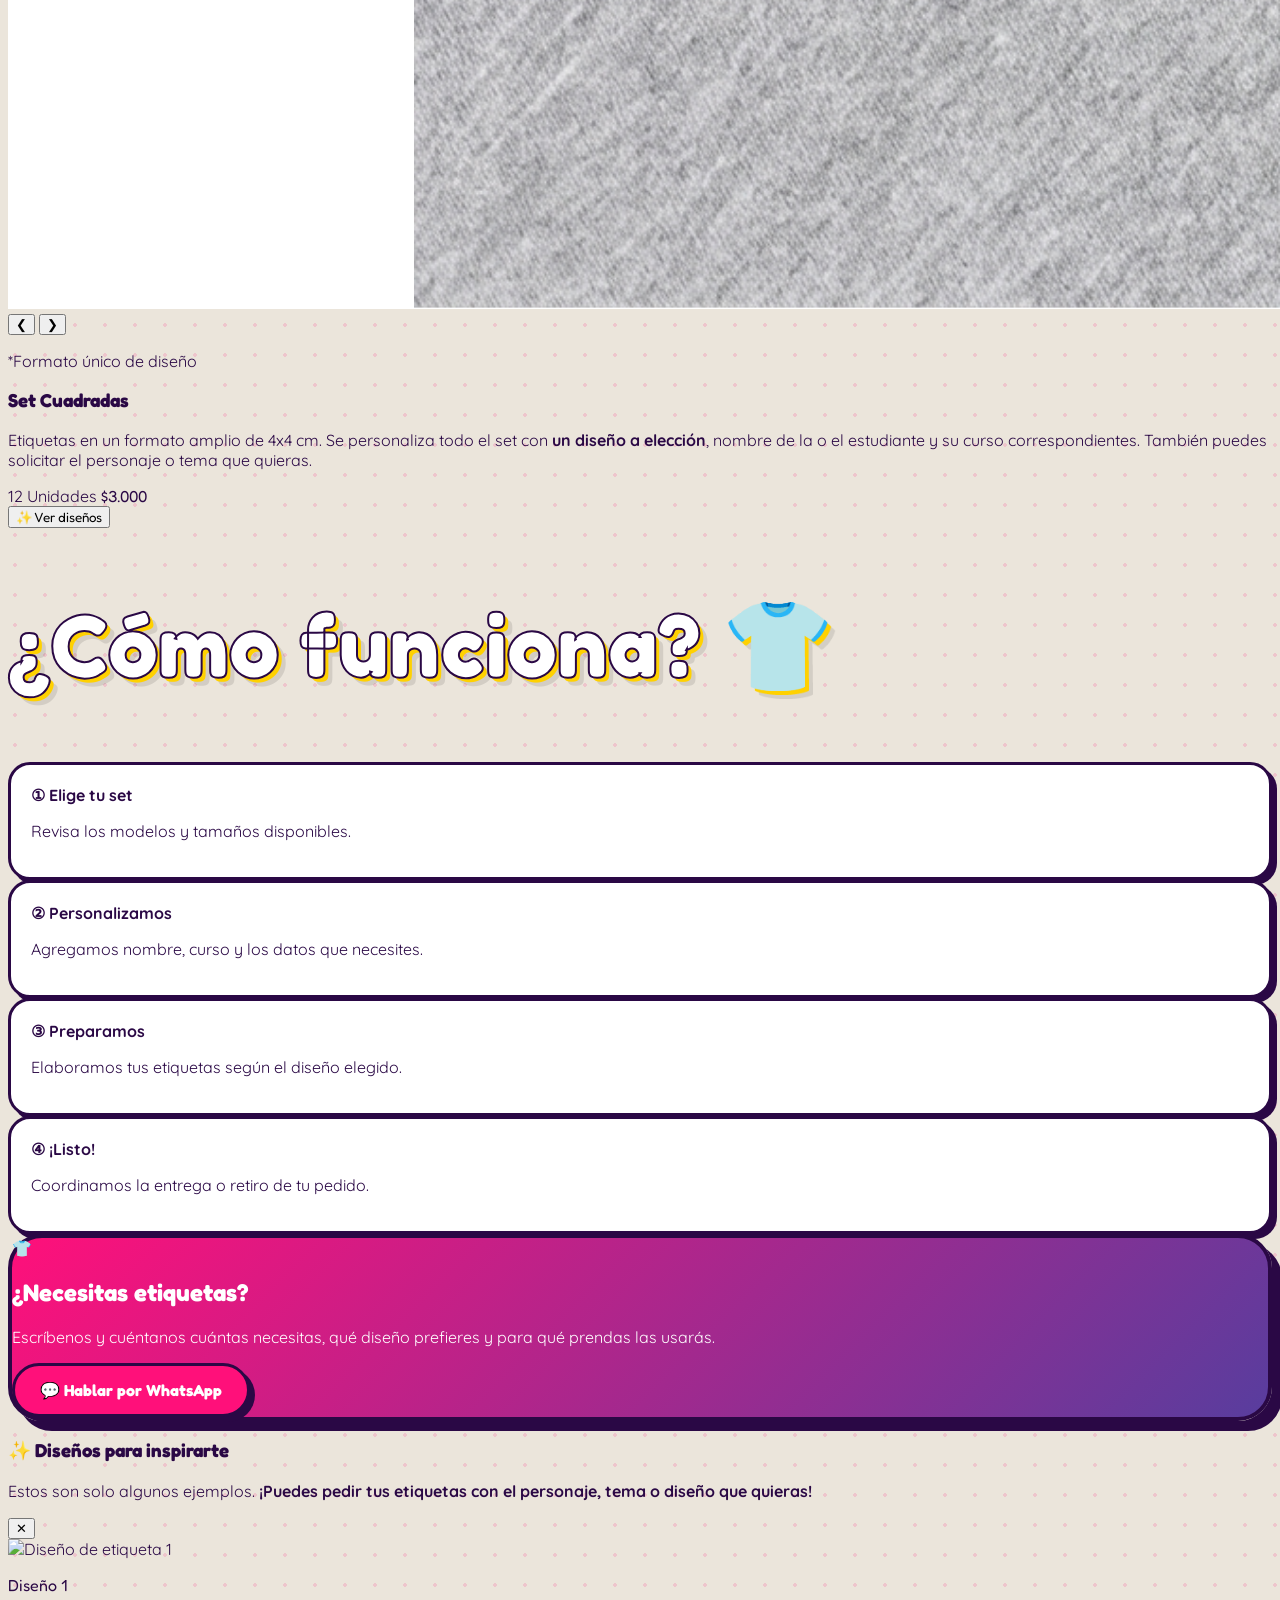
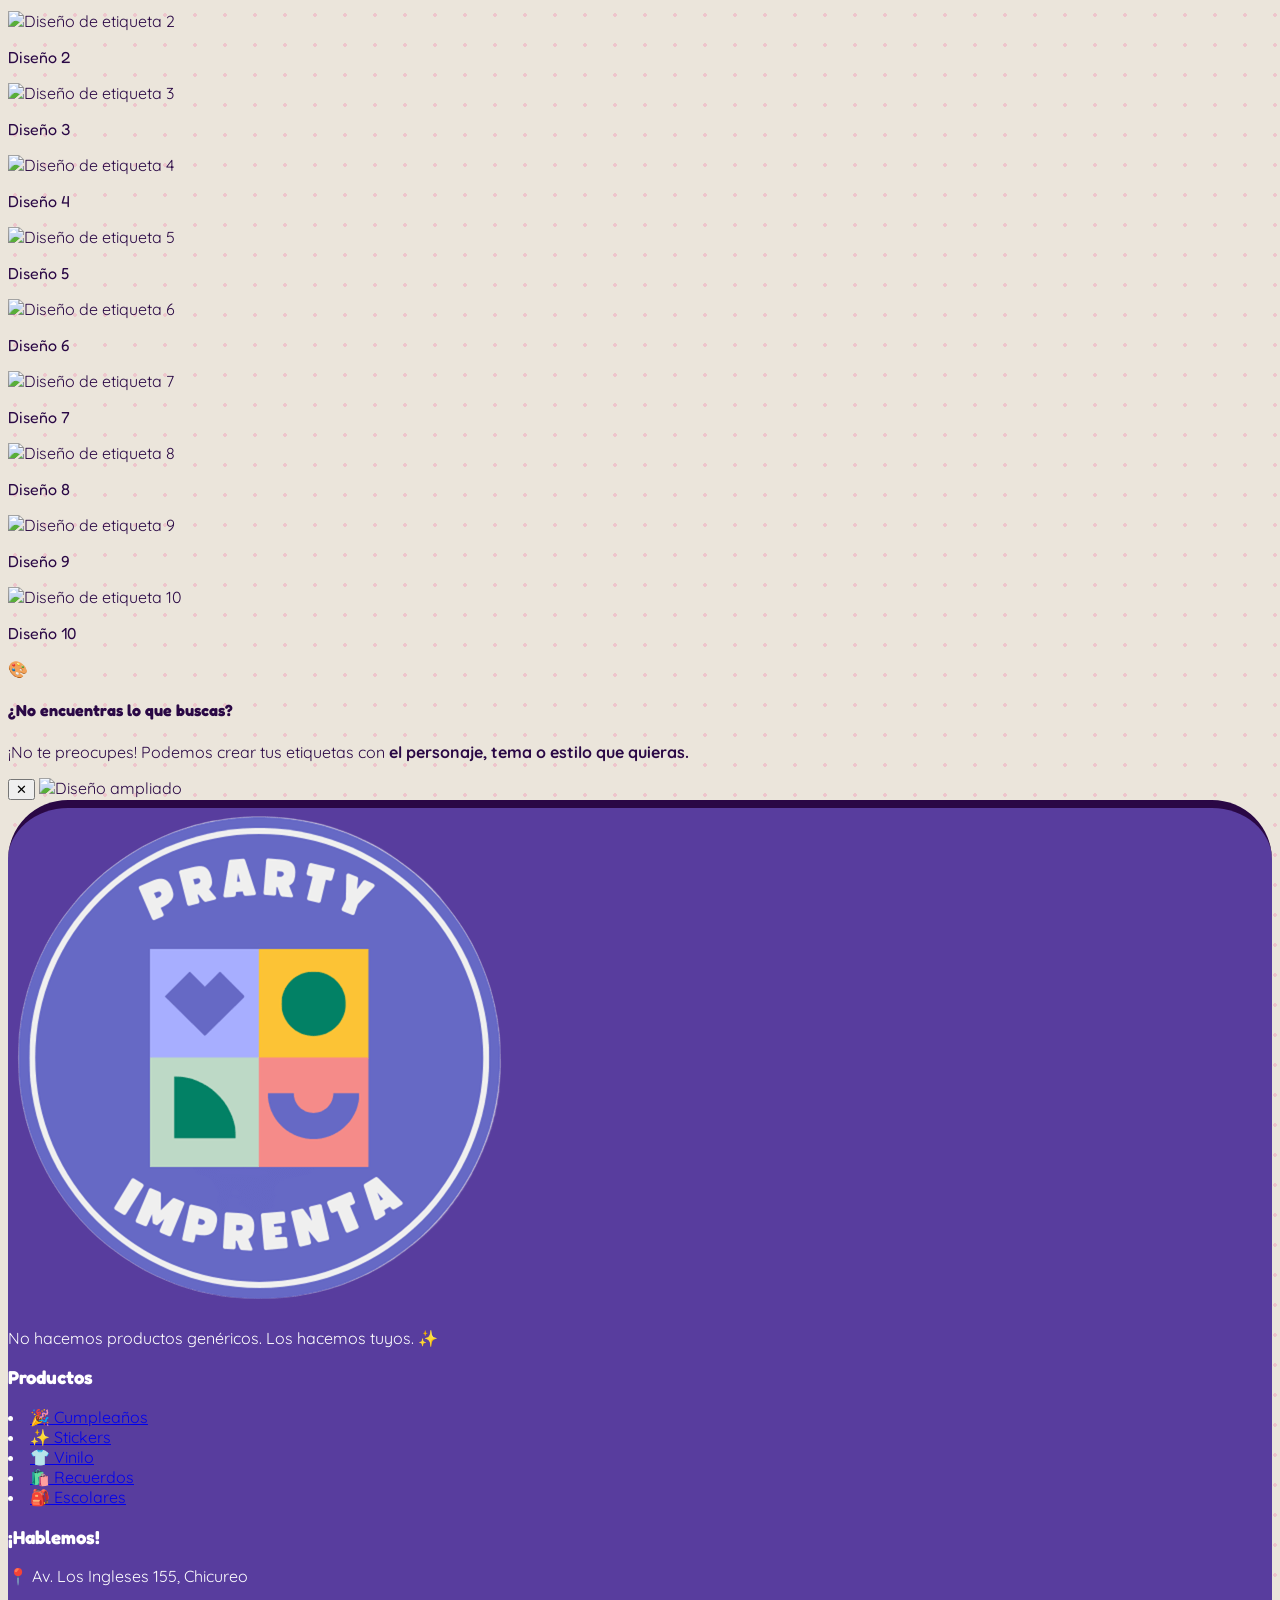
==== commit 07026aa5: "arreglos enlaces 2" ====
--- a/pages/1_ropa.html
+++ b/pages/1_ropa.html
@@ -2,7 +2,7 @@
 <html lang="es">
 
 <head>
-    <link rel="icon" href="/logo.png">
+    <link rel="icon" href="../logo.png">
 
     <meta charset="UTF-8">
     <meta name="viewport" content="width=device-width, initial-scale=1.0">
@@ -17,8 +17,8 @@
     <link
         href="https://fonts.googleapis.com/css2?family=Fredoka:wght@400;500;600;700&family=Quicksand:wght@500;600;700&display=swap"
         rel="stylesheet">
-    <link rel="stylesheet" href="/prarty/css/style.css">
-    <link rel="stylesheet" href="/prarty/css/categoria.css">
+    <link rel="stylesheet" href="../css/style.css">
+    <link rel="stylesheet" href="../css/categoria.css">
 
 </head>
 
@@ -26,23 +26,23 @@
     
     <!-- Sub-menus -->
     <nav class="nav-container fixed md:top-1/2 md:-translate-y-1/2 flex md:flex-col gap-2 md:gap-4 w-full md:w-auto">
-        <a href="/index.html" class="nav-tab tab-pink active-tab" title="Inicio">
+        <a href="../index.html" class="nav-tab tab-pink active-tab" title="Inicio">
             <span class="text-xl md:text-2xl md:mr-3">🏠</span><span class="nav-label hidden md:inline">Inicio</span>
         </a>
-        <a href="/pages/cumpleanos.html" class="nav-tab tab-yellow" title="Cumpleaños">
+        <a href="cumpleanos.html" class="nav-tab tab-yellow" title="Cumpleaños">
             <span class="text-xl md:text-2xl md:mr-3">🎉</span><span
                 class="nav-label hidden md:inline">Cumpleaños</span>
         </a>
-        <a href="/pages/stickers.html" class="nav-tab tab-cyan" title="Stickers">
+        <a href="stickers.html" class="nav-tab tab-cyan" title="Stickers">
             <span class="text-xl md:text-2xl md:mr-3">✨</span><span class="nav-label hidden md:inline">Stickers</span>
         </a>
-        <a href="/pages/vinilo_textil.html" class="nav-tab tab-orange" title="Vinilo">
+        <a href="vinilo_textil.html" class="nav-tab tab-orange" title="Vinilo">
             <span class="text-xl md:text-2xl md:mr-3">👕</span><span class="nav-label hidden md:inline">Vinilo</span>
         </a>
-        <a href="/pages/escolares.html" class="nav-tab tab-green" title="Escolares">
+        <a href="escolares.html" class="nav-tab tab-green" title="Escolares">
             <span class="text-xl md:text-2xl md:mr-3">🎒</span><span class="nav-label hidden md:inline">Escolar</span>
         </a>
-        <a href="/pages/recuerdos.html" class="nav-tab tab-purple" title="Recuerdos">
+        <a href="recuerdos.html" class="nav-tab tab-purple" title="Recuerdos">
             <span class="text-xl md:text-2xl md:mr-3">🛍️</span><span class="nav-label hidden md:inline">Recuerdos</span>
         </a>
     </nav>
@@ -97,7 +97,7 @@
 
                 <div class="hero-image-wrap">
 
-                    <img src="\img\ropa\2.png"
+                    <img src="../img/ropa/2.png"
                         class="w-full h-[320px] md:h-[430px] object-cover rounded-[28px] border-4 border-[#2A0845] shadow-[10px_10px_0_#2A0845]"
                         alt="Etiquetas termoadhesivas para ropa">
 
@@ -164,10 +164,10 @@
                                 <div class="slider-container flex w-full h-full transition-transform duration-300"
                                     data-current-index="0">
 
-                                    <img src="\img\ropa\2.png" alt="Set Esencial Color"
+                                    <img src="../img/ropa/2.png" alt="Set Esencial Color"
                                         class="w-full h-full object-cover flex-shrink-0">
 
-                                    <img src="\img\ropa\5.png" alt="Set Esencial Color"
+                                    <img src="../img/ropa/5.png" alt="Set Esencial Color"
                                         class="w-full h-full object-cover flex-shrink-0">
 
                                 </div>
@@ -248,10 +248,10 @@
                                 <div class="slider-container flex w-full h-full transition-transform duration-300"
                                     data-current-index="0">
 
-                                    <img src="\img\ropa\4.png" alt="Set Blancas Clásicas"
+                                    <img src="../img/ropa/4.png" alt="Set Blancas Clásicas"
                                         class="w-full h-full object-cover flex-shrink-0">
 
-                                    <img src="\img\ropa\3.png" alt="Set Blancas Clásicas"
+                                    <img src="../img/ropa/3.png" alt="Set Blancas Clásicas"
                                         class="w-full h-full object-cover flex-shrink-0">
 
                                 </div>
@@ -330,7 +330,7 @@
                                 <div class="slider-container flex w-full h-full transition-transform duration-300"
                                     data-current-index="0">
 
-                                    <img src="\img\ropa\1.png" alt="Set Cuadradas"
+                                    <img src="../img/ropa/1.png" alt="Set Cuadradas"
                                         class="w-full h-full object-cover flex-shrink-0">
 
                                 </div>
@@ -735,11 +735,11 @@
 
             <div>
                 <h3 class="font-fredoka text-2xl mb-4">Productos</h3>
-                <li><a href="/pages/cumpleanos.html">🎉 Cumpleaños</a></li>
-                <li><a href="/pages/sticker.html">✨ Stickers</a></li>
-                <li><a href="/pages/vinilo_textil.html">👕 Vinilo </a></li>
-                <li><a href="/pages/personalizados.html">🥤 Personalizados</a></li>
-                <li><a href="/pages/escolares.html">🎒 Escolares</a></li>
+                <li><a href="cumpleanos.html">🎉 Cumpleaños</a></li>
+                <li><a href="stickers.html">✨ Stickers</a></li>
+                <li><a href="vinilo_textil.html">👕 Vinilo </a></li>
+                <li><a href="recuerdos.html">🛍️ Recuerdos</a></li>
+                <li><a href="escolares.html">🎒 Escolares</a></li>
             </div>
 
 
--- a/css/style.css
+++ b/css/style.css
@@ -0,0 +1,749 @@
+:root {
+    --bg-color: #EBE5DB;
+    --color-pink: #FF107A;
+    --color-yellow: #FFD100;
+    --color-yellow2: #f1da76;
+    --color-purple: #583d9e;
+    --color-orange: #FF5E00;
+    --color-green: #5d8e57;
+    --color-cyan: #00F0FF;
+    --color-dark: #2A0845;
+}
+
+html {
+    scroll-behavior: smooth;
+}
+
+body {
+    font-family: 'Quicksand', sans-serif;
+    background-color: var(--bg-color);
+    background-image: radial-gradient(rgba(255, 16, 122, .15) 2px, transparent 2px);
+    background-size: 30px 30px;
+    color: var(--color-dark);
+    overflow-x: hidden;
+}
+
+h1,
+h2,
+h3,
+h4,
+.font-fredoka {
+    font-family: 'Fredoka', sans-serif;
+}
+
+.bg-magic-gradient {
+    background: linear-gradient(135deg, #FF107A 0%, #9D00FF 50%, #FF5E00 100%);
+    background-size: 300% 300%;
+    animation: magicGradient 8s ease infinite;
+}
+
+/* PÁGINA EN CONSTRUCCIÓN */
+.page {
+    min-height: 100vh;
+    padding: 60px 24px;
+    display: flex;
+    align-items: center;
+    justify-content: center;
+    position: relative;
+    overflow: hidden;
+}
+
+.content {
+    width: 100%;
+    max-width: 720px;
+    margin: 0 auto;
+    text-align: center;
+    position: relative;
+    z-index: 1;
+}
+
+.logo {
+    display: block;
+    width: 150px;
+    max-width: 60%;
+    height: auto;
+    margin: 0 auto 24px;
+}
+
+.tag {
+    display: inline-block;
+    background: var(--color-yellow);
+    border: 3px solid var(--color-dark);
+    border-radius: 50px;
+    padding: 10px 18px;
+    margin-bottom: 24px;
+    font-family: 'Fredoka', sans-serif;
+    font-weight: 700;
+}
+
+.card {
+    background: white;
+    padding: 36px 28px;
+    border: 4px solid var(--color-dark);
+    border-radius: 28px;
+    box-shadow: 8px 8px 0 var(--color-dark);
+}
+
+.icon {
+    font-size: 64px;
+    margin-bottom: 16px;
+}
+
+.card>p:first-of-type {
+    font-family: 'Fredoka', sans-serif;
+    font-size: clamp(1.5rem, 4vw, 2.2rem);
+    font-weight: 700;
+    margin-bottom: 16px;
+}
+
+.message {
+    line-height: 1.8;
+    margin-bottom: 24px;
+}
+
+.note {
+    display: inline-block;
+    background: #FFF3E0;
+    border: 2px dashed var(--color-orange);
+    border-radius: 14px;
+    padding: 12px 18px;
+    font-weight: 700;
+}
+
+.btn {
+    display: inline-block;
+    background: var(--color-pink);
+    color: white;
+    padding: 13px 24px;
+    border: 3px solid var(--color-dark);
+    border-radius: 16px;
+    box-shadow: 4px 4px 0 var(--color-dark);
+    text-decoration: none;
+    font-family: 'Fredoka', sans-serif;
+    font-weight: 700;
+    transition: transform .2s ease;
+}
+
+.btn:hover {
+    transform: translate(-2px, -2px);
+}
+
+.footer {
+    background: var(--color-purple);
+    color: white;
+    border-top: 4px solid var(--color-dark);
+}
+
+.blob,
+.spark {
+    position: absolute;
+    pointer-events: none;
+    z-index: 0;
+}
+
+.blob {
+    width: 180px;
+    height: 180px;
+    border-radius: 50%;
+    filter: blur(2px);
+    opacity: .45;
+}
+
+.b1 {
+    background: var(--color-pink);
+    top: 8%;
+    left: 8%;
+}
+
+.b2 {
+    background: var(--color-cyan);
+    top: 15%;
+    right: 8%;
+}
+
+.b3 {
+    background: var(--color-yellow);
+    bottom: 12%;
+    left: 12%;
+}
+
+.b4 {
+    background: var(--color-orange);
+    bottom: 8%;
+    right: 10%;
+}
+
+.spark {
+    color: var(--color-purple);
+    font-size: 30px;
+}
+
+.s1 {
+    top: 20%;
+    left: 25%;
+}
+
+.s2 {
+    top: 30%;
+    right: 20%;
+}
+
+.s3 {
+    bottom: 20%;
+    left: 30%;
+}
+
+.s4 {
+    bottom: 25%;
+    right: 25%;
+}
+
+@media (max-width: 767px) {
+    .page {
+        padding: 35px 18px 110px;
+    }
+
+    .card {
+        padding: 28px 20px;
+    }
+
+    .blob {
+        width: 100px;
+        height: 100px;
+    }
+}
+
+@keyframes magicGradient {
+
+    0%,
+    100% {
+        background-position: 0% 50%;
+    }
+
+    50% {
+        background-position: 100% 50%;
+    }
+}
+
+.text-shadow-pop {
+    text-shadow: 4px 4px 0 var(--color-yellow), 8px 8px 0 rgba(0, 0, 0, .1);
+}
+
+.box-shadow-pop {
+    box-shadow: 6px 6px 0 var(--color-dark);
+    border: 3px solid var(--color-dark);
+}
+
+.box-shadow-pop-hover {
+    transition: all .4s cubic-bezier(.175, .885, .32, 1.275);
+}
+
+.box-shadow-pop-hover:hover {
+    transform: translate(-4px, -4px);
+    box-shadow: 10px 10px 0 var(--color-dark);
+}
+
+.blob-shape {
+    border-radius: 40% 60% 70% 30% / 40% 50% 60% 50%;
+    animation: morph 8s ease-in-out infinite alternate;
+}
+
+@keyframes morph {
+    0% {
+        border-radius: 40% 60% 70% 30% / 40% 50% 60% 50%;
+    }
+
+    100% {
+        border-radius: 60% 40% 30% 70% / 50% 60% 40% 50%;
+    }
+}
+
+.floating-element {
+    animation: float 6s ease-in-out infinite;
+}
+
+@keyframes float {
+
+    0%,
+    100% {
+        transform: translateY(0) rotate(0);
+    }
+
+    50% {
+        transform: translateY(-20px) rotate(4deg);
+    }
+}
+
+.sparkle {
+    position: absolute;
+    animation: spinPulse 4s linear infinite;
+}
+
+@keyframes spinPulse {
+    0% {
+        transform: rotate(0) scale(1);
+    }
+
+    50% {
+        transform: rotate(180deg) scale(1.2);
+    }
+
+    100% {
+        transform: rotate(360deg) scale(1);
+    }
+}
+
+.marquee-container {
+    width: 100%;
+    overflow: hidden;
+    background: var(--color-yellow2);
+    border-top: 4px solid var(--color-dark);
+    border-bottom: 4px solid var(--color-dark);
+    padding: 12px 0;
+    white-space: nowrap;
+    position: relative;
+    z-index: 20;
+    transform: rotate(-1deg) scale(1.02);
+    margin-top: -20px;
+}
+
+.marquee-content {
+    display: inline-block;
+    animation: marquee 24s linear infinite;
+    font-family: 'Fredoka', sans-serif;
+    font-weight: 700;
+    font-size: 1.35rem;
+    color: var(--color-dark);
+    text-transform: uppercase;
+    letter-spacing: 2px;
+}
+
+@keyframes marquee {
+    0% {
+        transform: translateX(0)
+    }
+
+    100% {
+        transform: translateX(-50%)
+    }
+}
+
+/* MENU */
+.nav-container {
+    left: -16px;
+    z-index: 50;
+}
+
+.nav-tab {
+    display: flex;
+    align-items: center;
+    padding: 14px 20px 14px 24px;
+    border-radius: 0 24px 24px 0;
+    border: 4px solid var(--color-dark);
+    border-left: none;
+    transition: all .4s cubic-bezier(.175, .885, .32, 1.275);
+    box-shadow: 6px 6px 0 rgba(42, 8, 69, .9);
+    font-family: 'Fredoka', sans-serif;
+    font-weight: 700;
+    text-decoration: none;
+    cursor: pointer;
+    font-size: 1.1rem;
+    position: relative;
+    overflow: hidden;
+}
+
+.nav-tab::after {
+    content: '';
+    position: absolute;
+    inset: 0;
+    background-image: radial-gradient(rgba(255, 255, 255, .3) 2px, transparent 2px);
+    background-size: 14px 14px;
+    pointer-events: none;
+}
+
+.nav-tab>* {
+    position: relative;
+    z-index: 1;
+}
+
+@media (min-width:768px) {
+    .nav-tab {
+        padding: 14px 25px;
+        font-size: 1.12rem;
+        margin-left: -8px;
+    }
+
+    .nav-tab:hover {
+        transform: translateX(12px) rotate(1deg);
+        box-shadow: 8px 8px 0 var(--color-dark);
+    }
+
+    .nav-tab.active-tab {
+        transform: translateX(20px);
+        box-shadow: 10px 10px 0 var(--color-dark);
+        z-index: 10;
+    }
+}
+
+@media (max-width:767px) {
+    .nav-container {
+        left: 0;
+        bottom: 0;
+        top: auto;
+        transform: none;
+        width: 100%;
+        flex-direction: row !important;
+        justify-content: space-around;
+        padding: 10px 6px;
+        background: var(--color-dark);
+        border-top: 4px solid var(--color-dark);
+        box-shadow: 0 -6px 14px rgba(0, 0, 0, .25);
+        border-radius: 22px 22px 0 0;
+    }
+
+    .nav-tab {
+        border-radius: 18px;
+        border: 3px solid var(--color-dark);
+        padding: 9px !important;
+        box-shadow: 4px 4px 0 var(--color-dark);
+        margin-left: 0 !important;
+        flex-direction: column;
+        gap: 3px;
+        width: 58px;
+        height: 58px;
+        font-size: .85rem;
+    }
+
+    .nav-tab:hover,
+    .nav-tab.active-tab {
+        transform: translateY(-5px) !important;
+        box-shadow: 0 6px 0 rgba(0, 0, 0, .35) !important;
+    }
+
+    .nav-tab .nav-label {
+        display: none;
+    }
+
+    main {
+        padding-left: 1rem !important;
+        padding-bottom: 90px !important;
+    }
+}
+
+.tab-pink {
+    background: var(--color-pink);
+    color: white;
+}
+
+.tab-yellow {
+    background: var(--color-yellow);
+    color: var(--color-dark);
+}
+
+.tab-cyan {
+    background: var(--color-cyan);
+    color: var(--color-dark);
+}
+
+.tab-orange {
+    background: var(--color-orange);
+    color: white;
+}
+
+.tab-purple {
+    background: var(--color-purple);
+    color: white;
+}
+
+.tab-green {
+    background: var(--color-green);
+    color: white;
+}
+
+/* CARDS */
+.card-custom {
+    background: white;
+    border-radius: 28px;
+    border: 4px solid var(--color-dark);
+    box-shadow: 8px 8px 0 var(--color-dark);
+    position: relative;
+    display: flex;
+    flex-direction: column;
+    transition: all .4s cubic-bezier(.175, .885, .32, 1.275);
+    text-decoration: none;
+    overflow: visible;
+}
+
+.card-custom:hover {
+    transform: translateY(-8px) scale(1.02);
+    box-shadow: 14px 14px 0 var(--color-dark);
+}
+
+.card-img-container {
+    padding: 16px;
+    border-bottom: 4px solid var(--color-dark);
+    border-radius: 24px 24px 0 0;
+    position: relative;
+}
+
+.card-img {
+    width: 100%;
+    height: 190px;
+    object-fit: cover;
+    border-radius: 14px;
+    border: 3px solid var(--color-dark);
+    transition: transform .5s cubic-bezier(.175, .885, .32, 1.275);
+}
+
+.card-custom:hover .card-img {
+    transform: scale(1.05) rotate(-2deg);
+}
+
+.card-body {
+    padding: 22px 16px 25px;
+    background: white;
+    background-image: radial-gradient(rgba(0, 0, 0, .03) 2px, transparent 2px);
+    background-size: 16px 16px;
+    border-radius: 0 0 24px 24px;
+    flex-grow: 1;
+    display: flex;
+    flex-direction: column;
+    align-items: center;
+    justify-content: center;
+}
+
+.floating-sticker {
+    position: absolute;
+    top: -20px;
+    right: -20px;
+    width: 58px;
+    height: 58px;
+    border-radius: 50%;
+    border: 4px solid var(--color-dark);
+    display: flex;
+    align-items: center;
+    justify-content: center;
+    font-size: 28px;
+    box-shadow: 4px 4px 0 var(--color-dark);
+    z-index: 20;
+    transition: all .4s cubic-bezier(.175, .885, .32, 1.275);
+}
+
+.card-custom:hover .floating-sticker {
+    transform: scale(1.2) rotate(15deg);
+}
+
+.title-marker {
+    position: relative;
+    display: inline-block;
+    z-index: 10;
+}
+
+.title-marker::before {
+    content: '';
+    position: absolute;
+    bottom: 2px;
+    left: -4px;
+    right: -4px;
+    height: 12px;
+    border-radius: 8px;
+    z-index: -1;
+    opacity: .8;
+    transition: height .3s ease;
+}
+
+.card-custom:hover .title-marker::before {
+    height: 60%;
+}
+
+.marker-pink::before {
+    background: #FFB6C1;
+}
+
+.marker-cyan::before {
+    background: #80D8FF;
+}
+
+.marker-yellow::before {
+    background: #FFE57F;
+}
+
+.marker-purple::before {
+    background: #EA80FC;
+}
+
+.marker-orange::before {
+    background: #FFD180;
+}
+
+.marker-green::before {
+    background: #B9F6CA;
+}
+
+.bg-pattern-pink {
+    background-color: #FFE4E1;
+    background-image: radial-gradient(#FFB6C1 3px, transparent 3px);
+    background-size: 20px 20px;
+}
+
+.bg-pattern-cyan {
+    background-color: #E0FFFF;
+    background-image: radial-gradient(#AFEEEE 3px, transparent 3px);
+    background-size: 20px 20px;
+}
+
+.bg-pattern-yellow {
+    background-color: #FFFACD;
+    background-image: radial-gradient(#F0E68C 3px, transparent 3px);
+    background-size: 20px 20px;
+}
+
+.bg-pattern-purple {
+    background-color: #F3E5F5;
+    background-image: radial-gradient(#E1BEE7 3px, transparent 3px);
+    background-size: 20px 20px;
+}
+
+.bg-pattern-orange {
+    background-color: #FFF3E0;
+    background-image: radial-gradient(#FFE0B2 3px, transparent 3px);
+    background-size: 20px 20px;
+}
+
+.bg-pattern-green {
+    background-color: #E8F5E9;
+    background-image: radial-gradient(#C8E6C9 3px, transparent 3px);
+    background-size: 20px 20px;
+}
+
+.btn-magic {
+    background: var(--color-cyan);
+    color: var(--color-dark);
+    font-family: 'Fredoka', sans-serif;
+    font-size: 1.15rem;
+    font-weight: 700;
+    padding: 15px 30px;
+    border-radius: 50px;
+    text-transform: uppercase;
+    letter-spacing: 1px;
+    cursor: pointer;
+    position: relative;
+    overflow: hidden;
+    z-index: 1;
+}
+
+.btn-magic::before {
+    content: '';
+    position: absolute;
+    inset: 0;
+    background: var(--color-pink);
+    z-index: -1;
+    transform: scaleX(0);
+    transform-origin: right;
+    transition: transform .4s ease;
+}
+
+.btn-magic:hover::before {
+    transform: scaleX(1);
+    transform-origin: left;
+}
+
+.btn-magic:hover {
+    color: white;
+}
+
+.btn-secondary {
+    background: white;
+    color: var(--color-dark);
+    border: 3px solid var(--color-dark);
+    box-shadow: 5px 5px 0 var(--color-dark);
+    font-family: 'Fredoka', sans-serif;
+    font-weight: 700;
+    padding: 13px 24px;
+    border-radius: 50px;
+    transition: .3s;
+}
+
+.btn-secondary:hover {
+    transform: translate(-3px, -3px);
+    box-shadow: 8px 8px 0 var(--color-dark);
+}
+
+.reveal {
+    opacity: 0;
+    transform: translateY(30px) scale(.98);
+    transition: all .6s cubic-bezier(.5, 0, 0, 1);
+}
+
+.reveal.active {
+    opacity: 1;
+    transform: translateY(0) scale(1);
+}
+
+.trust-badge {
+    background: white;
+    border: 3px solid var(--color-dark);
+    border-radius: 20px;
+    padding: 10px 20px;
+    display: inline-flex;
+    align-items: center;
+    gap: 10px;
+    box-shadow: 4px 4px 0 var(--color-pink);
+    transform: rotate(-3deg);
+}
+
+.idea-box {
+    background: linear-gradient(135deg, #FF107A, #583d9e);
+    border: 4px solid var(--color-dark);
+    border-radius: 34px;
+    box-shadow: 10px 10px 0 var(--color-dark);
+    color: white;
+}
+
+.mini-service {
+    background: white;
+    border: 3px solid var(--color-dark);
+    border-radius: 22px;
+    box-shadow: 5px 5px 0 var(--color-dark);
+    transition: .35s;
+}
+
+.mini-service:hover {
+    transform: translateY(-6px) rotate(-1deg);
+    box-shadow: 8px 8px 0 var(--color-dark);
+}
+
+.footer-bg {
+    background-color: var(--color-purple);
+    background-image: radial-gradient(rgba(255, 255, 255, .2) 2px, transparent 2.5px);
+    background-size: 30px 30px;
+    border-top-left-radius: 60px;
+    border-top-right-radius: 60px;
+    border-top: 8px solid var(--color-dark);
+    margin-top: 80px;
+}
+
+.footer-box-bg {
+    background-color: #FFFDF2;
+    background-image:
+        linear-gradient(rgba(0, 240, 255, .15) 2px, transparent 2px),
+        linear-gradient(90deg, rgba(0, 240, 255, .15) 2px, transparent 2px);
+    background-size: 24px 24px;
+    position: relative;
+}
+
+@media(max-width:768px) {
+    .footer-bg {
+        border-radius: 40px 40px 0 0;
+        margin-top: 40px;
+        padding-bottom: 80px;
+    }
+
+    .floating-sticker {
+        width: 45px;
+        height: 45px;
+        font-size: 20px;
+        top: -15px;
+        right: -15px;
+    }
+}
--- a/css/categoria.css
+++ b/css/categoria.css
@@ -0,0 +1,456 @@
+:root {
+    --bg: #EBE5DB;
+    --pink: #FF107A;
+    --yellow: #FFD100;
+    --purple: #583d9e;
+    --orange: #FF5E00;
+    --green: #5d8e57;
+    --cyan: #00F0FF;
+    --dark: #2A0845
+}
+
+html {
+    scroll-behavior: smooth
+}
+
+body {
+    font-family: 'Quicksand', sans-serif;
+    background: var(--bg);
+    background-image: radial-gradient(rgba(255, 16, 122, .15) 2px, transparent 2px);
+    background-size: 30px 30px;
+    color: var(--dark);
+    overflow-x: hidden
+}
+
+h1,
+h2,
+h3,
+h4,
+.font-fredoka {
+    font-family: 'Fredoka', sans-serif
+}
+
+.bg-magic-gradient {
+    background: linear-gradient(135deg, #FF107A, #9D00FF, #FF5E00);
+    background-size: 300% 300%;
+    animation: magic 8s ease infinite
+}
+
+@keyframes magic {
+
+    0%,
+    100% {
+        background-position: 0 50%
+    }
+
+    50% {
+        background-position: 100% 50%
+    }
+}
+
+.box-shadow-pop {
+    box-shadow: 6px 6px 0 var(--dark);
+    border: 3px solid var(--dark)
+}
+
+.blob {
+    border-radius: 40% 60% 70% 30%/40% 50% 60% 50%;
+    animation: morph 8s ease-in-out infinite alternate
+}
+
+@keyframes morph {
+    to {
+        border-radius: 60% 40% 30% 70%/50% 60% 40% 50%
+    }
+}
+
+.nav-container {
+    left: -16px;
+    z-index: 50
+}
+
+.nav-tab {
+    display: flex;
+    align-items: center;
+    padding: 14px 20px 14px 24px;
+    border-radius: 0 24px 24px 0;
+    border: 4px solid var(--dark);
+    border-left: 0;
+    box-shadow: 6px 6px 0 var(--dark);
+    font-family: Fredoka, sans-serif;
+    font-weight: 700;
+    text-decoration: none;
+    transition: .35s
+}
+
+.nav-tab:hover {
+    transform: translateX(12px)
+}
+
+.active {
+    transform: translateX(20px)
+}
+
+.tab-pink {
+    background: var(--pink);
+    color: #fff
+}
+
+.tab-yellow {
+    background: var(--yellow);
+    color: var(--dark)
+}
+
+.tab-cyan {
+    background: var(--cyan);
+    color: var(--dark)
+}
+
+.tab-orange {
+    background: var(--orange);
+    color: #fff
+}
+
+.tab-purple {
+    background: var(--purple);
+    color: #fff
+}
+
+.tab-green {
+    background: var(--green);
+    color: #fff
+}
+
+.hero {
+    background: #fff;
+    border: 4px solid var(--dark);
+    border-radius: 34px;
+    box-shadow: 10px 10px 0 var(--dark)
+}
+
+.product {
+    background: #fff;
+    border: 4px solid var(--dark);
+    border-radius: 28px;
+    box-shadow: 8px 8px 0 var(--dark);
+    overflow: hidden;
+    transition: .35s;
+    display: flex;
+    flex-direction: column
+}
+
+.product:hover {
+    transform: translateY(-8px);
+    box-shadow: 13px 13px 0 var(--dark)
+}
+
+.product img {
+    width: 100%;
+    height: 230px;
+    object-fit: cover;
+    border-bottom: 4px solid var(--dark)
+}
+
+.product-body {
+    padding: 20px;
+    flex: 1;
+    display: flex;
+    flex-direction: column
+}
+
+.badge {
+    display: inline-block;
+    background: #FFE57F;
+    border: 3px solid var(--dark);
+    border-radius: 999px;
+    padding: 6px 12px;
+    font-family: Fredoka, sans-serif;
+    font-weight: 700;
+    box-shadow: 3px 3px 0 var(--dark)
+}
+
+.btn {
+    display: inline-flex;
+    justify-content: center;
+    align-items: center;
+    padding: 14px 25px;
+    border-radius: 50px;
+    border: 3px solid var(--dark);
+    box-shadow: 5px 5px 0 var(--dark);
+    font-family: Fredoka, sans-serif;
+    font-weight: 700;
+    text-decoration: none;
+    transition: .25s
+}
+
+.btn:hover {
+    transform: translate(-3px, -3px);
+    box-shadow: 8px 8px 0 var(--dark)
+}
+
+.primary {
+    background: var(--cyan);
+    color: var(--dark)
+}
+
+.secondary {
+    background: #fff
+}
+
+.title {
+    font-size: clamp(3rem, 7vw, 6rem);
+    line-height: .95;
+    font-weight: 900;
+    color: #fff;
+    text-shadow: 4px 4px 0 var(--yellow), 8px 8px 0 rgba(0, 0, 0, .1);
+    -webkit-text-stroke: 2px var(--dark)
+}
+
+.option,
+.step {
+    background: #fff;
+    border: 3px solid var(--dark);
+    border-radius: 22px;
+    box-shadow: 5px 5px 0 var(--dark);
+    padding: 20px
+}
+
+.gallery {
+    width: 100%;
+    height: 220px;
+    object-fit: cover;
+    border: 4px solid var(--dark);
+    border-radius: 24px;
+    box-shadow: 6px 6px 0 var(--dark)
+}
+
+.idea {
+    background: linear-gradient(135deg, #FF107A, #583d9e);
+    border: 4px solid var(--dark);
+    border-radius: 34px;
+    box-shadow: 10px 10px 0 var(--dark);
+    color: #fff
+}
+
+.footer {
+    background: var(--purple);
+    border-top: 8px solid var(--dark);
+    border-radius: 60px 60px 0 0
+}
+
+.reveal {
+    opacity: 0;
+    transform: translateY(25px);
+    transition: .6s
+}
+
+.reveal.show {
+    opacity: 1;
+    transform: none
+}
+
+@media(max-width:767px) {
+    .nav-container {
+        left: 0;
+        bottom: 0;
+        top: auto;
+        width: 100%;
+        flex-direction: row !important;
+        justify-content: space-around;
+        padding: 8px;
+        background: var(--dark);
+        border-radius: 22px 22px 0 0
+    }
+
+    .nav-tab {
+        border: 3px solid var(--dark);
+        border-radius: 18px;
+        padding: 8px !important;
+        width: 58px;
+        height: 58px;
+        justify-content: center
+    }
+
+    .nav-label {
+        display: none
+    }
+
+    .nav-tab:hover,
+    .active {
+        transform: translateY(-5px)
+    }
+
+    main {
+        padding-left: 1rem !important;
+        padding-bottom: 90px !important
+    }
+
+    .footer {
+        border-radius: 40px 40px 0 0
+    }
+}
+
+/* =========================================================
+   CARRUSEL CUMPLEAÑOS
+========================================================= */
+
+.birthday-carousel {
+    width: 100%;
+    height: 500px;
+    overflow: hidden;
+    position: relative;
+    background: #EBE5DB;
+    border-radius: 22px 22px 0 0;
+}
+
+
+/* CONTENEDOR DE LAS IMÁGENES */
+
+.birthday-carousel .carousel-track {
+    display: flex !important;
+    width: 100% !important;
+    height: 100% !important;
+    transition: transform 0.45s ease;
+}
+
+
+/* IMÁGENES */
+
+.birthday-carousel .carousel-image {
+    flex: 0 0 100% !important;
+
+    width: 100% !important;
+    min-width: 100% !important;
+
+    height: 100% !important;
+    min-height: 100% !important;
+
+    max-width: none !important;
+
+    object-fit: cover !important;
+    object-position: center !important;
+
+    display: block !important;
+}
+
+
+/* =========================================================
+   FLECHAS
+========================================================= */
+
+.carousel-prev,
+.carousel-next {
+    position: absolute;
+
+    top: 50%;
+    transform: translateY(-50%);
+
+    width: 42px;
+    height: 42px;
+
+    border-radius: 50%;
+    border: 3px solid #2A0845;
+
+    background: white;
+    color: #2A0845;
+
+    font-size: 32px;
+    font-weight: bold;
+
+    line-height: 30px;
+
+    display: flex;
+    align-items: center;
+    justify-content: center;
+
+    cursor: pointer;
+
+    z-index: 10;
+
+    transition: 0.2s;
+}
+
+
+.carousel-prev {
+    left: 10px;
+}
+
+
+.carousel-next {
+    right: 10px;
+}
+
+
+.carousel-prev:hover,
+.carousel-next:hover {
+    transform: translateY(-50%) scale(1.08);
+    background: #FFD100;
+}
+
+
+/* =========================================================
+   PUNTOS
+========================================================= */
+
+.carousel-dots {
+    position: absolute;
+
+    bottom: 12px;
+    left: 0;
+    right: 0;
+
+    display: flex;
+    justify-content: center;
+
+    gap: 7px;
+
+    z-index: 10;
+}
+
+
+.carousel-dot {
+    width: 10px;
+    height: 10px;
+
+    border-radius: 50%;
+
+    border: 2px solid #2A0845;
+
+    background: white;
+
+    padding: 0;
+
+    cursor: pointer;
+
+    transition: 0.2s;
+}
+
+
+.carousel-dot.active {
+    background: #FF107A;
+    transform: scale(1.2);
+}
+
+
+/* =========================================================
+   CELULAR
+========================================================= */
+
+@media (max-width: 640px) {
+
+    .birthday-carousel {
+        height: 430px;
+    }
+
+    .birthday-carousel .carousel-image {
+        height: 100% !important;
+    }
+
+    .carousel-prev,
+    .carousel-next {
+        width: 38px;
+        height: 38px;
+        font-size: 27px;
+    }
+
+}
